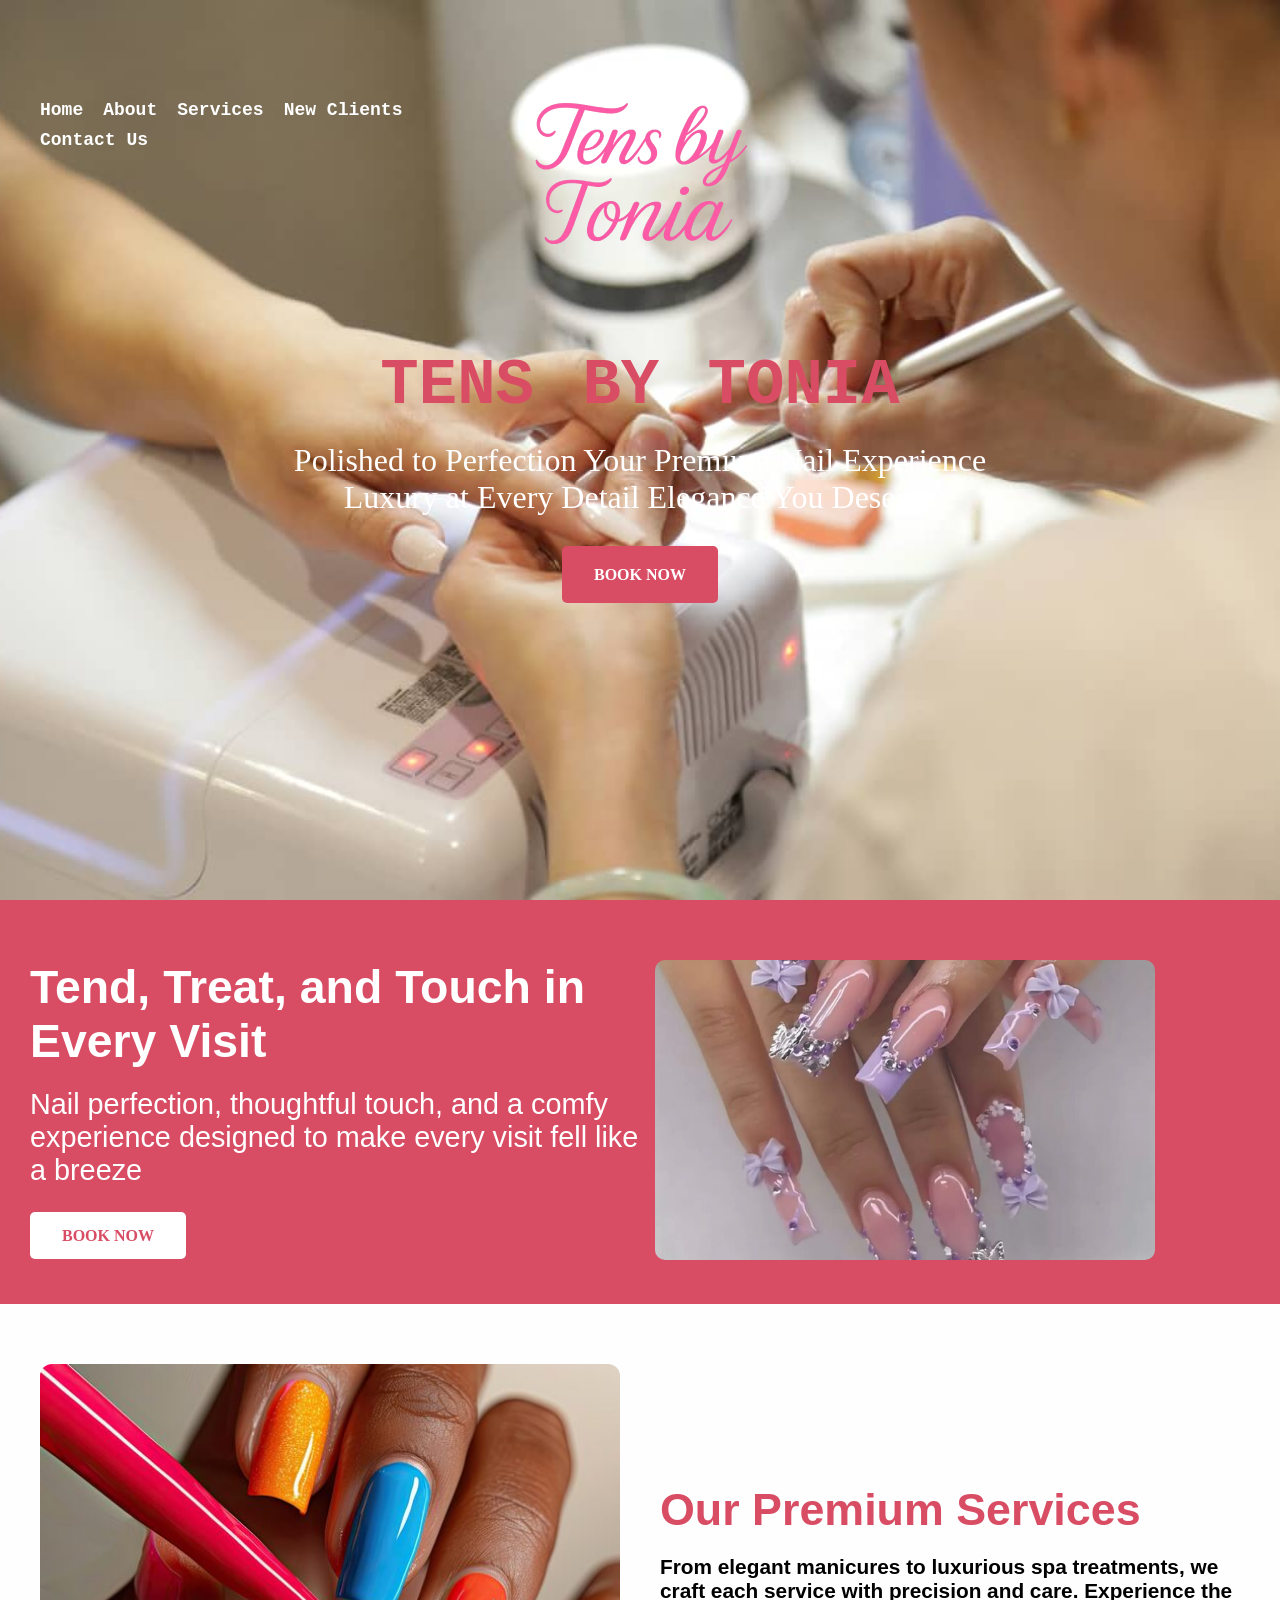
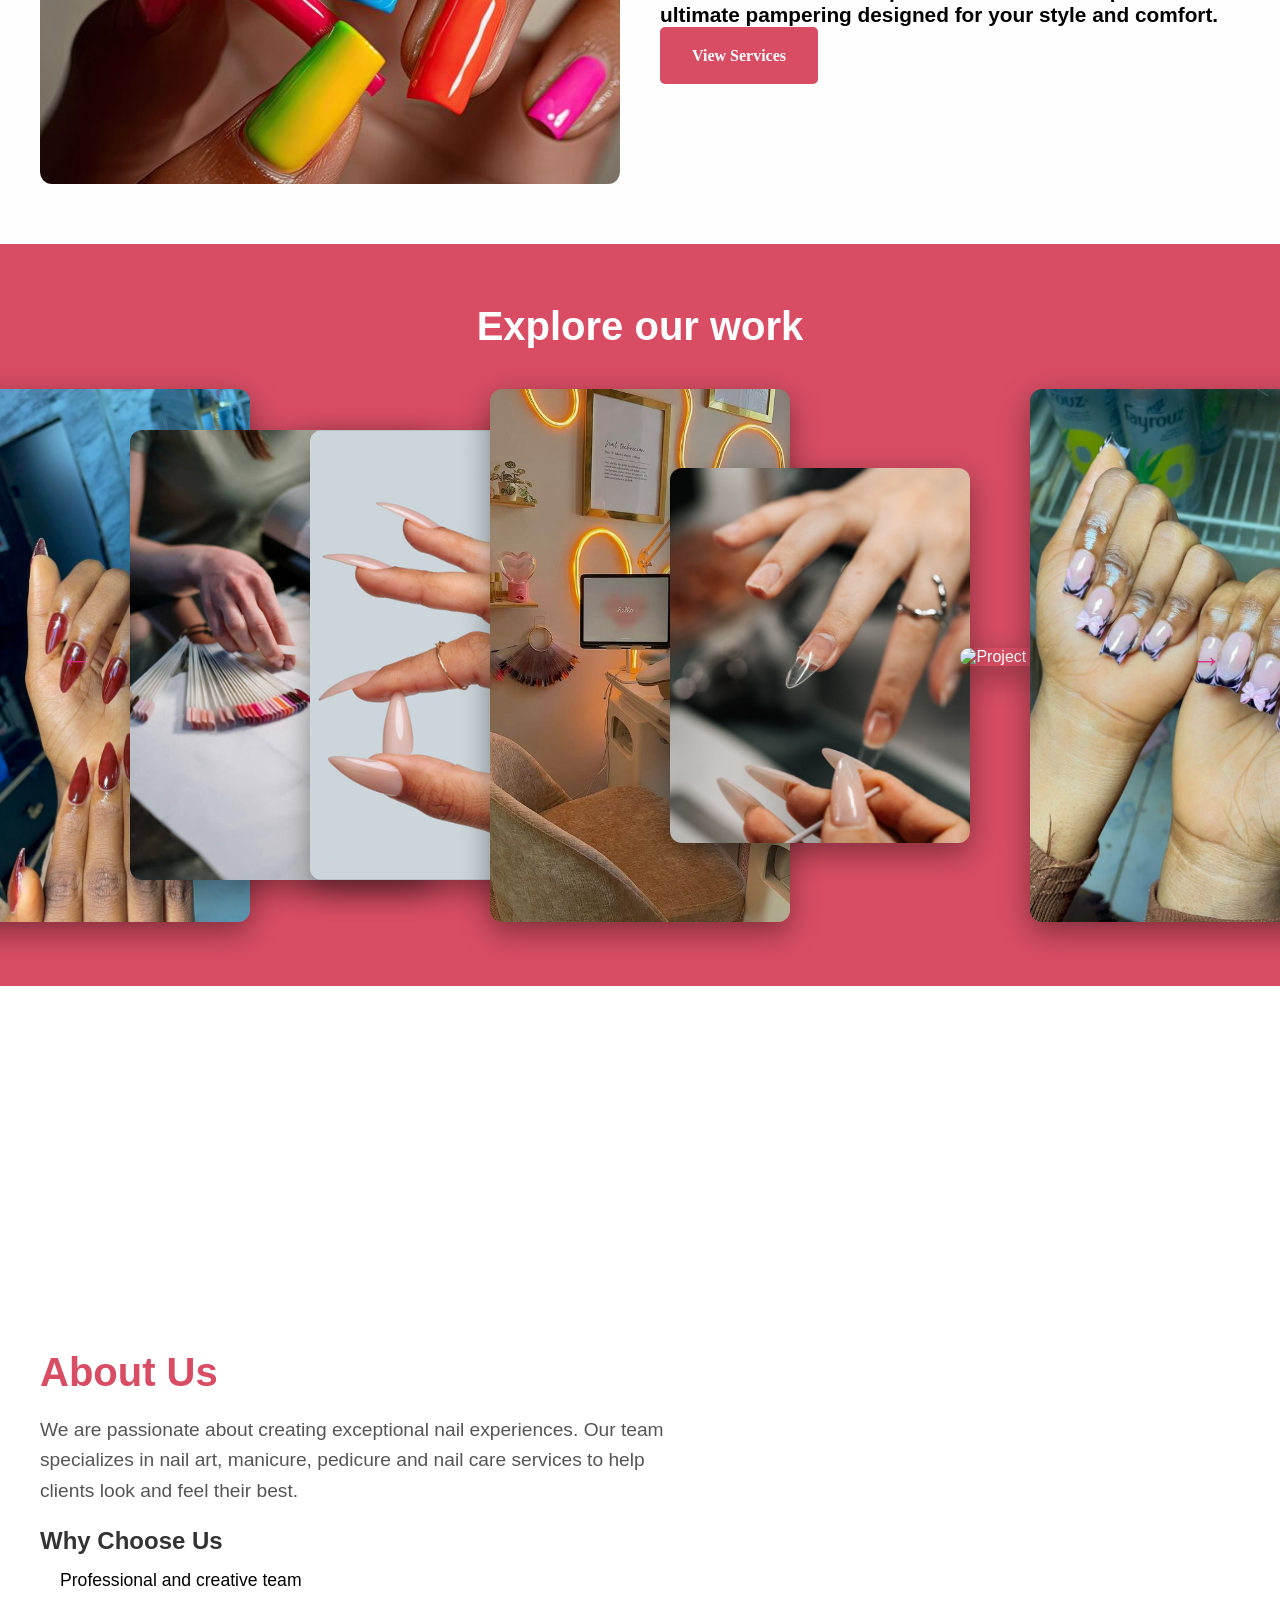
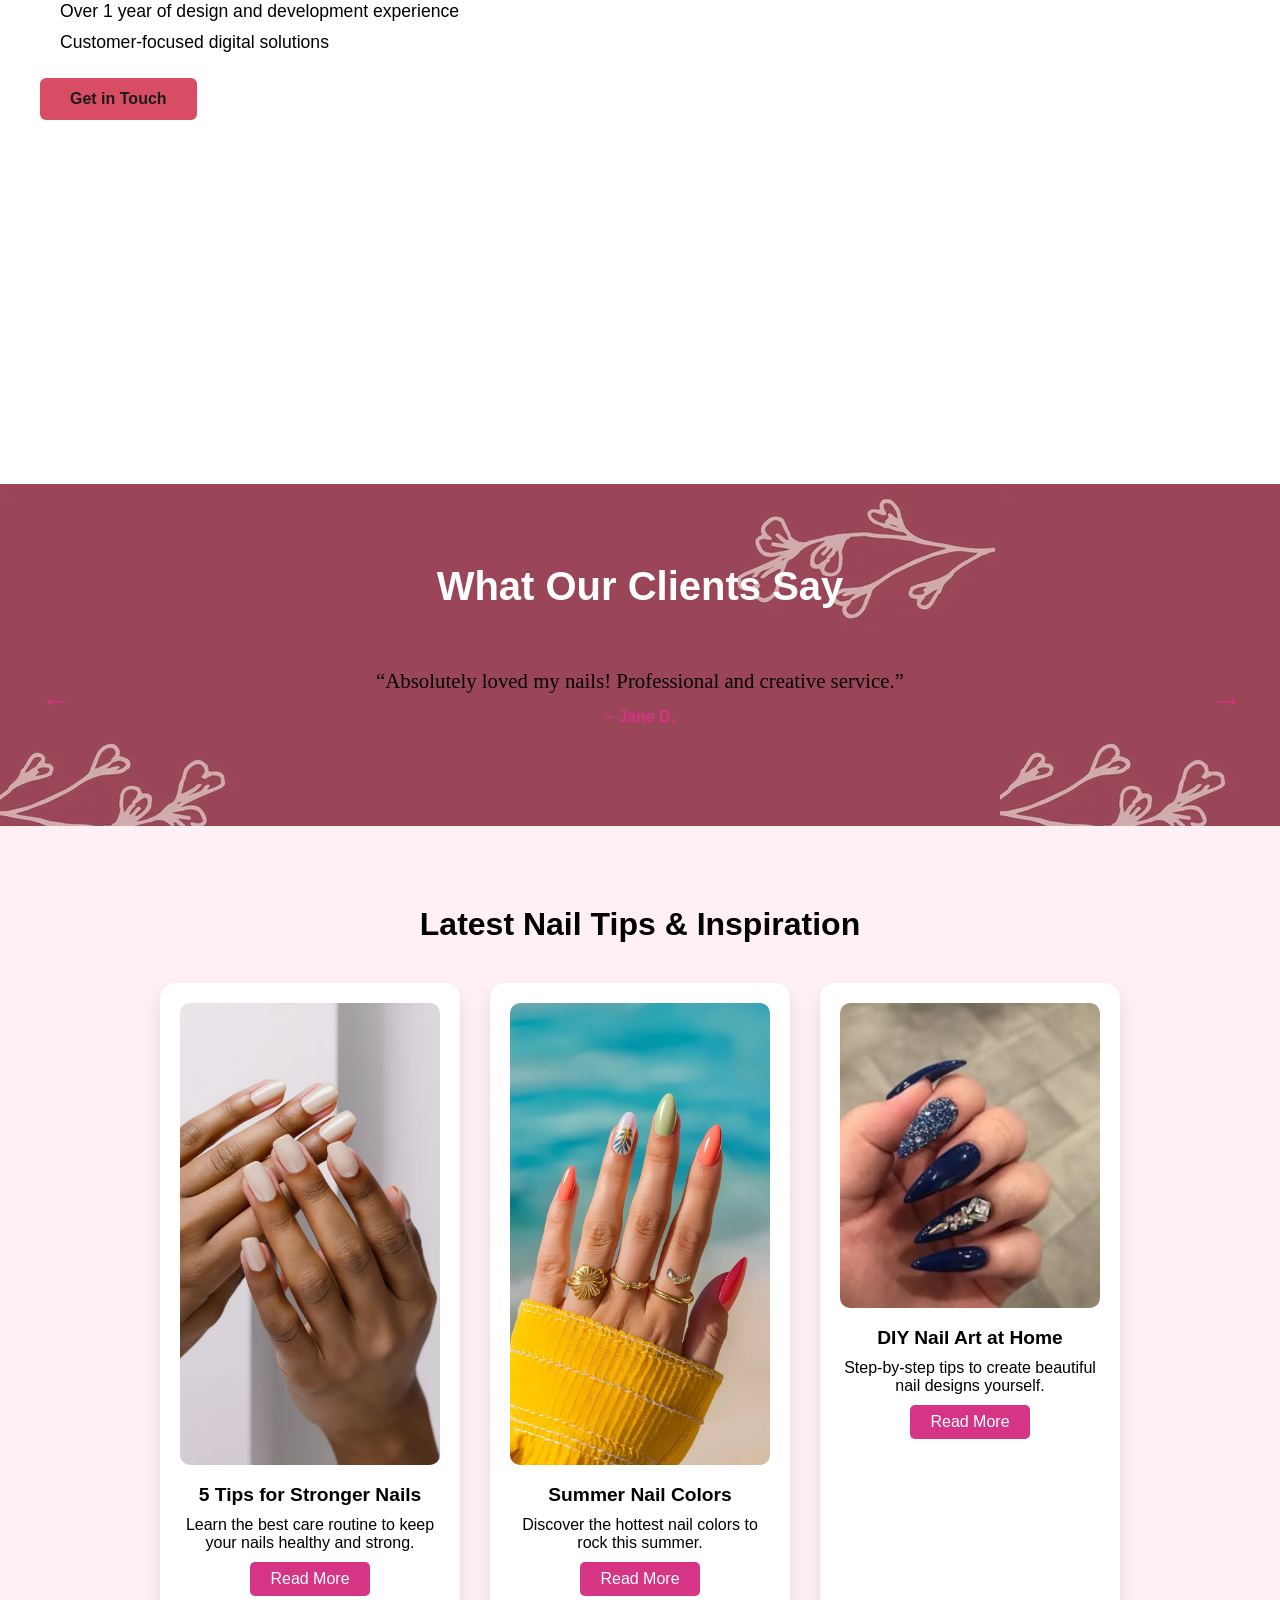
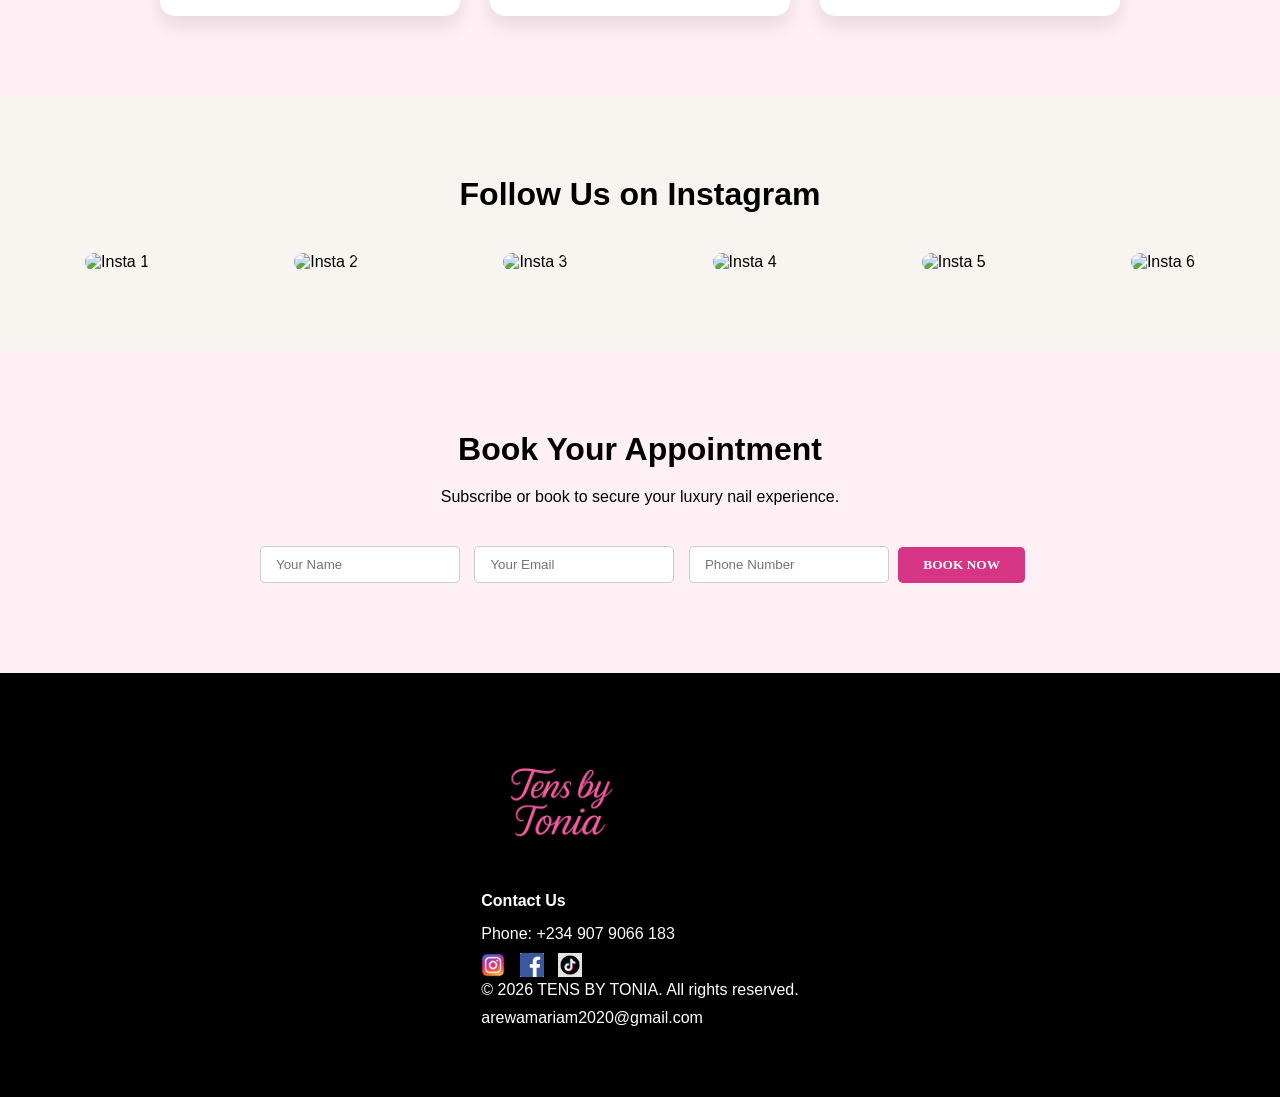
==== index.html @ ab3bf7c8 "Fix file names and links for Vercel deployment" ====
<!DOCTYPE html>
<html lang="en">
<head>
    <meta charset="UTF-8">
    <meta name="viewport" content="width=device-width, initial-scale=1.0">
    <title>Tens by Tonia</title>
    <link rel="stylesheet" href="styles.css">
        <link rel="stylesheet" href="booking.css">


    
</head>
<body>
   <header id="firstheader">

      <nav class="nav-links">
    <div class="nav-row">
        <a href="index.html">Home</a>
        <a href="about.html">About</a>
        <a href="services.html">Services</a>
        <a href="NewClients.html">New Clients</a>
    </div>
    <a href="booking.html">Contact Us</a>
</nav>

      <div class="logo-container">
        <img class="logo" src="./images/Copilot_20260121_121459-removebg-preview.png" alt="Logo">
      </div>

      <div class="hamburger" id="hamburger">
        <div></div>
        <div></div>
        <div></div>
      </div>

      <div class="hero-text-container">
        <h1 id="TENS">TENS BY TONIA</h1>
        <p class="hero-text">Polished to Perfection
        Your Premium Nail Experience<br>
        Luxury at Every Detail
        Elegance You Deserve</p>
        <a class="firstbut" href="booking.html" >BOOK NOW</a>
      </div>


  

   </header>
 <div class="menu-overlay" id="menuOverlay">

  <div class="logo-containermenu">
        <img class="logomenu" src="./images/Copilot_20260121_121459-removebg-preview.png" alt="Logo">
      </div>

      <button class="close-btn" id="closeBtn">&times;</button>
      <nav class="menu-links">
        <a href="index.html">Home</a>
        <a href="about.html">About</a>
        <a href="services.html">Services</a>
        <a href="NewClients.html">New Clients</a>
        <a href="contact.html">Contact Us</a>
        <a href="booking.html">Book Appointment</a>

        
        
      </nav>
              <a href="booking.html" class="hero-btn">BOOK NOW</a>

   </div>
   <div class="secondmainCon">
    

    <div class="second">
        <p id="ccc">
          Tend, Treat, and Touch in Every Visit
        </p>
       
          <p id="perf">
            Nail perfection, thoughtful touch, and a comfy 
            experience designed to make every visit fell 
               like  a breeze
          </p>

             <a href="booking.html" class="hero-btn2">BOOK NOW</a>
        

    </div>
    
    <div id="nails">

      <img id="firstNail" src="./images/IMG-2.jpg">
    </div>
    </div>

    


<section id="services1">
  <div class="services-wrapper">
    <div class="services-image"></div>

    <div class="services-text">
      <h2>Our Premium Services</h2>
      <p>
        From elegant manicures to luxurious spa treatments, we craft each service with precision and care. 
        Experience the ultimate pampering designed for your style and comfort.
      </p>
      <a href="services.html" class="hero-btn">View Services</a>
    </div>
  </div>
</section>

<section id="portfolio" class="portfolio-section">
  <div class="portfolio-header">
    <h2>Explore our work</h2>
  </div>

  <div class="portfolio-carousel-wrapper">
    <button class="carousel-arrow left">&larr;</button>

    <div class="portfolio-carousel">
      <div class="portfolio-item"><img src="images/port2.jpeg" alt="Project 1"></div>
      <div class="portfolio-item"><img src="images/nail-4.jpeg" alt="Project 2"></div>
      <div class="portfolio-item"><img src="images/Gel-X Nails_ The At-Home Nail Extensions Everyone Is Talking About.jpeg" alt="Project 3"></div>
      <div class="portfolio-item"><img src="images/nail-1.jpeg" alt="Project 4"></div>
      <div class="portfolio-item"><img src="images/Our Builder and Soft Gel Masterclass was a hit! 🤩….jpeg" alt="Project 5"></div>
      <div class="portfolio-item"><img src="images/close-up-nail-care-treatment.jpg" alt="Project 6"></div>
      <div class="portfolio-item"><img src="images/port1.jpeg" alt="Project 7"></div>
    </div>

    <button class="carousel-arrow right">&rarr;</button>
  </div>
</section>


<section id="about-us" class="about-section">
  <div class="about-container">
    <div class="about-text">
      <h2>About Us</h2>
      <p>We are passionate about creating exceptional 
        nail experiences. Our team specializes in nail
         art, manicure, pedicure and nail care services to help 
         clients look and feel their best.</p>
      
      <h3>Why Choose Us</h3>
      <ul>
        <li>Professional and creative team</li>
        <li>Over 1 year of design and development experience</li>
        <li>Customer-focused digital solutions</li>
      </ul>

      <a href="contact.html" class="about-btn">Get in Touch</a>
    </div>

    <div class="about-image">
      <img src="images/REAL.avif">
    </div>
  </div>
</section>


<!-- TESTIMONIALS SECTION -->
<section id="testimonials" class="testimonials-section">
  <div class="testimonials-container">
    <h2 class="testimonials-title">What Our Clients Say</h2>

    <div class="testimonials-carousel-wrapper">
      <button class="carousel-arrow left">&#8592;</button>

      <div class="testimonials-carousel">
        <div class="testimonial-item">
          <p class="testimonial-text">“Absolutely loved my nails! Professional and creative service.”</p>
          <h4 class="testimonial-author">– Jane D.</h4>
        </div>
        <div class="testimonial-item">
          <p class="testimonial-text">“Best nail experience I’ve ever had! Highly recommend.”</p>
          <h4 class="testimonial-author">– Sarah K.</h4>
        </div>
        <div class="testimonial-item">
          <p class="testimonial-text">“Creative, precise, and so friendly! My nails look amazing.”</p>
          <h4 class="testimonial-author">– Emma R.</h4>
        </div>
      </div>

      <button class="carousel-arrow right">&#8594;</button>
    </div>
  </div>
</section>

<section id="blog" class="blog-section">
  <div class="blog-container">
    <h2>Latest Nail Tips & Inspiration</h2>
    <div class="blog-cards">
      <div class="blog-card">
        <img src="./images/blog 1.avif" alt="Blog 1">
        <h3>5 Tips for Stronger Nails</h3>
        <p>Learn the best care routine to keep your nails healthy and strong.</p>
        <a href="blog.html" class="blog-btn">Read More</a>
      </div>
      <div class="blog-card">
        <img src="./images/yellow.jpg" alt="Blog 2">
        <h3>Summer Nail Colors</h3>
        <p>Discover the hottest nail colors to rock this summer.</p>
        <a href="blog.html" class="blog-btn">Read More</a>
      </div>
      <div class="blog-card">
        <img src="./images/navyblue1.jpg" alt="Blog 3">
        <h3>DIY Nail Art at Home</h3>
        <p>Step-by-step tips to create beautiful nail designs yourself.</p>
        <a href="blog.html" class="blog-btn">Read More</a>
      </div>
    </div>
  </div>
</section>

<!-- INSTAGRAM FEED SECTION -->
<section id="instagram" class="instagram-section">
  <div class="instagram-container">
    <h2>Follow Us on Instagram</h2>
    <div class="instagram-grid">
      <a href="#"><img src="./images/insta1.jpg" alt="Insta 1"></a>
      <a href="#"><img src="./images/insta2.jpg" alt="Insta 2"></a>
      <a href="#"><img src="./images/insta3.jpg" alt="Insta 3"></a>
      <a href="#"><img src="./images/insta4.jpg" alt="Insta 4"></a>
      <a href="#"><img src="./images/insta5.jpg" alt="Insta 5"></a>
      <a href="#"><img src="./images/insta6.jpg" alt="Insta 6"></a>
    </div>
  </div>
</section>

<section id="booking" class="newsletter-section">
  <div class="newsletter-container">
    <h2>Book Your Appointment</h2>
    <p>Subscribe or book to secure your luxury nail experience.</p>
    <form class="newsletter-form">
      <input type="text" placeholder="Your Name" required>
      <input type="email" placeholder="Your Email" required>
      <input type="tel" placeholder="Phone Number" required>
      <button type="submit" class="hero-btn">BOOK NOW</button>
    </form>
  </div>
</section>

<footer id="contact" class="footer-section">
  <div class="footer-container">
    <div class="footer-left">
      <img src="./images/Copilot_20260121_121459-removebg-preview.png" alt="Logo" class="footer-logo">
    </div>

    <div class="footer-right">
      <h4>Contact Us</h4>
      
      <p>Phone: +234 907 9066 183</p>
      <div class="social-icons">
        <a href="#"><img src="./images/instagramicon.png" alt="Instagram"></a>
        <a href="#"><img src="./images/facebookicon.png" alt="Facebook"></a>
        <a href="#"><img src="./images/tiktokicon.png" alt="Tiktok"></a>
      </div>
            <div class="lastdiv">
              <p>© 2026 TENS BY TONIA. All rights reserved.</p>
<a href="https://mail.google.com/mail/?view=cm&fs=1&to=arewamariam2020@gmail.com">arewamariam2020@gmail.com</a>

            </div>

    </div>
  </div>
</footer>








<script src="https://cdn.jsdelivr.net/npm/three@0.150.1/build/three.min.js"></script>
<script src="https://unpkg.com/scrollreveal"></script>
<script src="https://cdnjs.cloudflare.com/ajax/libs/gsap/3.12.2/gsap.min.js"></script>
<script src="https://cdnjs.cloudflare.com/ajax/libs/gsap/3.12.2/ScrollTrigger.min.js"></script>
<script src="script.js"></script>

</body>
</html>
---- styles.css ----
body{
    overflow-x: hidden;
}
* {
    padding: 0;
    margin: 0;
    box-sizing: border-box;
}


#firstheader {
    width: 100%;
    height: 100vh;
  background: url("images/hero.jpeg") center/cover no-repeat; 
    background-size: cover;      
    background-repeat: no-repeat;
    background-position: center;
    position: relative;
    object-fit: cover;
}


.logo-container {
    display: flex;
    margin-top: -100px;
    margin-bottom: 350px;
    justify-content: center;
    /* padding-top: 50px; */
}

.logo {
    width: 250px;
    height: auto;
    object-fit: contain;
}


.nav-links {
    display: flex;
    flex-direction: column;
   
    
    gap: 10px;
    padding-left: 40px;
    padding-top: 100px;
}

.nav-row {
    display: flex;
    gap: 20px;
}


.nav-links a {
    color: white;
    text-decoration: none;
    font-size: 18px;
     font-family: Arial, Helvetica, sans-serif;
    font-weight: bold;
    font-family: 'Courier New', Courier, monospace;
    transition: color 0.3s ease;
}

.nav-links a:hover {
    color: #f32e2e;
}


.hamburger {
    display: none;
}


.menu-overlay {
    display: none;
    position: fixed;
    top: 0;
    left: 0;
    width: 100%;
    height: 100%;
    background-color: rgba(0,0,0,0.95);
    flex-direction: column;
    justify-content: center;
    align-items: center;
    z-index: 1000;
}

.menu-overlay .menu-links {
    display: flex;
    flex-direction: column;
    gap: 30px;
    text-align: center;
    margin-top: 30px;
    margin-bottom: 40px;
}

.menu-overlay .menu-links a {
    color: white;
    font-size: 2rem;
    font-weight: bold;
    font-family: arial;
    text-decoration: none;
}

.menu-overlay .menu-links a:hover {
    color: #f32e2e;
}

.menu-overlay .close-btn {
    position: absolute;
    top: 20px;
    right: 30px;
    font-size: 3rem;
    color: white;
    background: none;
    border: none;
    cursor: pointer;
}
.logo-containermenu {
  z-index: 9999;
  display: flex;
   margin-top: -160px;
    justify-content: center;
}
.logomenu {
    width: 120px;
    height: auto;
    object-fit: contain;
}


@media (max-width: 768px) {
    
    .nav-links {
        display: none;
    }

    
    .hamburger {
        display: flex;
        flex-direction: column;
        justify-content: space-between;
        width: 30px;
        height: 25px;
        cursor: pointer;
        position: absolute;
        top: 20px;
        right: 20px;
        z-index: 1100;
    }

    .hamburger div {
        height: 3px;
        background-color: white;
        border-radius: 2px;
    }

    
    .logo {
        width: 30%;
    }
    .logo-containermenu{
        width: 150px; 
        padding-top: 50px;
    }
    #firstheader {
    height: 83vh;
    margin-top: 100px;
  background: url("images/Nail\ photo\ aesthetic.jpeg") center/cover no-repeat; /* Mobile */

   }
}
   

@media (max-width: 480px) {
    .logo {
        width: 90%;
    }
}
.hero-text-container {
    margin-top: -300px;
    text-align: center;
}

.hero-text-section {
    display: flex;
    flex-direction: column;
    align-items: center;
    text-align: center;

    padding-bottom: 50%;
    padding: 50px 20px; 

}

#TENS {
    font-size: 4rem;
    margin-bottom: 100px;
    font-family: Monospace;
    word-spacing: 10px;
    color: #d84d64;
    margin-bottom: 20px;
}

.hero-text {
    font-size: 2rem;
    color: #ffff;
    margin-bottom: 50px;
    font-family: tahoma;
    

}

.hero-btn {
    padding: 20px 32px;
    background-color: #d84d64;
    color: white;
    text-decoration: none;
    font-weight: bold;
    border-radius: 5px;
    font-family: tahoma;
}

.hero-btn:hover {
    background-color: #a22538;
}
@media (max-width: 480px) {
    #TENS {
        font-size: 2.3rem;
        margin-bottom: 60px;
    }

    .hero-text {
        font-size: 1.5rem;
        margin-bottom: 40px;
        margin-left: 12%;
        margin-right: 12%;
    }

    .logo-container .logo {
        width: 120px;
    }

    .nav-links {
        flex-direction: column;
        gap: 10px;
    }
}
.secondmainCon {
        background-color: #d84d64;
        color: white;
        display: flex;
        padding-left: 30px;
        padding-top: 60px;
        padding-bottom: 40px;

}
.second {
    width: 50%;

}
#ccc {
    font-family: Arial, Helvetica, sans-serif;
    font-size: 2.9rem;
    font-weight: bold;
    padding-bottom: 20px;
    
}


#perf {
    font-size: 1.8rem;
    font-family: arial;
    padding-bottom: 40px;
}

@media (max-width: 768px) {
    #ccc {
        font-size: 2.2rem;
        width: auto;
    }
    #perf {
        font-size: 1.3rem;

    }
   .secondmainCon {
     flex-direction: column;
      align-items: center; 
      padding-left: 15px; 
      padding-right: 15px; 
      overflow-x: hidden; }
   .second { 
    width: 100%; 
    text-align: center; }
}
#firstNail{
    width: 500px;
    height: 300px;
    object-fit: cover;
    border-radius: 10px;
    

}
@media (max-width: 768px) {
     #firstNail { 
        width: 100%; 
        max-width: 320px; 
        height: auto; 
        margin: 20px auto; 
        display: block; 
        margin-top: 60px;
    }
}
.hero-btn2 {
     padding: 15px 32px;
    background-color: white;
    color: #d84d64;
    text-decoration: none;
    font-weight: bold;
    border-radius: 5px;
    font-family: tahoma;
    
}
@media (max-width: 768px) {
    .hero-btn2 {
        margin-top: 50px;
    }
}

#services1 {
  width: 100%;
  padding: 60px 20px;
  background-color: #fefefe;
  background-repeat: no-repeat;
}

.services-wrapper {
  display: flex;
  align-items: center;
  gap: 40px;
  max-width: 1200px;
  margin: auto;
}

.services-image {
  flex: 1;
  height: 420px;
  min-height: 320px;
  border-radius: 12px;
  background-size: cover;
  background-position: center;
  background-repeat: no-repeat;
}

.services-text {
  flex: 1;
}

.services-text h2 {
  font-size: 2.8rem;
  color: #d84d64;
  font-weight: bold;
  font-family: arial;
}

.services-text p {
  font-size: 1.3rem;
  margin: 20px 0;
  font-weight: bold;
  font-family: arial;
}


@media (max-width: 768px) {

  /* Hide desktop image */
  .services-image {
    display: none;
  }

  #services1 {
    background-size: cover;
    margin-top: 40px;
    background-position: center;
    position: relative;
    height: 80vh;
  }

  /* Dark overlay */
  #services1::before {
    content: "";
    position: absolute;
    inset: 0;
    background: rgba(0, 0, 0, 0.55);
    z-index: 0;
  }

  /* Stack content */
  .services-wrapper {
    flex-direction: column;
    position: relative;
    z-index: 1;
  }

  /* Mobile text */
  .services-text {
    text-align: center;
    color: white;
    padding-top: 70px;
  }

  .services-text h2 {
    color: white;
    font-size: 2.2rem;
  }

  .services-text p {
    color: #eee;
    font-size: 1.1rem;
    margin-bottom: 50px;
  }
}
#portfolio {
  padding: 60px 20px;
  background: #fff;
    background-color: #d84d64;

}

.portfolio-header {
  text-align: center;
  margin-bottom: 40px;
  
}

.portfolio-header h2 {
  font-size: 2.5rem;
  color: #fff;
}

.portfolio-header p {
  font-size: 1.2rem;
  color: #555;
}

.gallery {
  display: grid;
  grid-template-columns: repeat(auto-fit, minmax(250px, 1fr));
  gap: 25px;
}

.gallery-item {
  position: relative;
  overflow: hidden;
  border-radius: 12px;
  cursor: pointer;
}

.gallery-item img,
.gallery-item video {
  width: 100%;
  height: auto;
  display: block;
  transition: transform 0.5s ease;
}

.gallery-item:hover img,
.gallery-item:hover video {
  transform: scale(1.1);
}

.overlay {
  position: absolute;
  inset: 0;
  background: rgba(0,0,0,0.5);
  color: #fff;
  display: flex;
  justify-content: center;
  align-items: center;
  opacity: 0;
  transition: opacity 0.4s ease;
  font-size: 1.2rem;
  font-weight: bold;
}

.gallery-item:hover .overlay {
  opacity: 1;
}
.portfolio-section {
  background: #111;
  color: #fff;
  text-align: center;
  padding: 100px 20px;
  overflow: hidden;
}

.portfolio-section h2 {
  font-size: 2.5rem;
  margin-bottom: 15px;
}

.portfolio-subtitle {
  font-size: 1.2rem;
  margin-bottom: 50px;
  color: #ccc;
}

.portfolio-carousel-wrapper {
  position: relative;
  width: 100%;
  max-width: 1200px;
  margin: auto;
  perspective: 1500px; /* 3D perspective for desktop */
}

.portfolio-carousel {
  display: flex;
  justify-content: center;
  align-items: center;
  position: relative;
  transform-style: preserve-3d;
  transition: transform 0.5s ease;
}

.portfolio-item {
  flex: 0 0 300px;
  opacity: 1;
  margin: 0 -60px; /* overlap for coverflow */
  transition: transform 0.5s ease, z-index 0.5s ease, opacity 0.5s ease;
  cursor: pointer;
}

.portfolio-item img {
  width: 100%;
  border-radius: 12px;
  box-shadow: 0 10px 30px rgba(0,0,0,0.4);
}

/* Arrows */
.carousel-arrow {
  position: absolute;
  top: 50%;
  transform: translateY(-50%);
  font-size: 2rem;
  background: none;
  border: 2px solid #ff9800;
  color: #ff9800;
  width: 50px;
  height: 50px;
  border-radius: 50%;
  cursor: pointer;
  z-index: 10;
  transition: all 0.3s ease;
}

.carousel-arrow:hover {
  background: #ff9800;
  color: #111;
}

.carousel-arrow.left { left: 10px; }
.carousel-arrow.right { right: 10px; }

/* Responsive Mobile */
@media (max-width: 768px) {
  .portfolio-carousel-wrapper {
    perspective: none;
    overflow-x: auto;
  }

  .portfolio-carousel {
    justify-content: flex-start;
    transform: none !important;
  }

  .portfolio-item {
    flex: 0 0 180px;
    margin: 0 10px;
    transform: none !important;
    z-index: auto !important;
    opacity: 1 !important;
  }

  .carousel-arrow {
    display: none;
  }





}
.about-section {
  background: #fff;
  padding: 80px 20px;
  overflow: hidden;
}

.about-container {
  max-width: 1200px;
  margin: auto;
  display: flex;
  flex-wrap: wrap;
  gap: 50px;
  align-items: center;
}

.about-text {
  flex: 1 1 500px;
}

.about-text h2 {
  font-size: 2.5rem;
  color: #d84d64;
  margin-bottom: 20px;
  font-family: Verdana, Geneva, Tahoma, sans-serif;
}

.about-text h3 {
  font-size: 1.5rem;
  color: #333;
  margin-top: 20px;
  font-family: 'Franklin Gothic Medium', 'Arial Narrow', Arial, sans-serif;
  margin-bottom: 15px;
}

.about-text p {
  font-size: 1.2rem;
  color: #555;
  line-height: 1.6;
  font-family: arial;
  margin-bottom: 20px;
}

.about-text ul {
  padding-left: 20px;
  margin-bottom: 25px;
}

.about-text li {
  font-size: 1.1rem;
  margin-bottom: 10px;
}

.about-btn {
  display: inline-block;
  padding: 12px 30px;
  background: #d84d64;
  color: #1b1b1b;
  font-weight: bold;
  border-radius: 6px;
  text-decoration: none;
  transition: background 0.3s ease;
}

.about-btn:hover {
  background: #a22538;
}

.about-image {
  flex: 1 1 400px;
}

.about-image img {
  width: 100%;
  border-radius: 14px;
  box-shadow: 0 6px 20px rgba(0,0,0,0.15);
  opacity: 0; /* initial for animation */
  transform: translateX(50px);
}

/* Responsive */
@media (max-width: 768px) {
  .about-container {
    flex-direction: column;
    gap: 30px;
  }

  .about-image img {
    transform: translateY(20px);
  }
}








.testimonials-section {
  background: #f8f4f0;
  background-image: url('./images/TBT2.webp');
  padding: 80px 20px;
  text-align: center;
}
.testimonials-title {
  font-size: 2.5rem;
  margin-bottom: 40px;
  color: #fff;
  font-family: arial;
  
}
.testimonials-carousel-wrapper {
  display: flex;
  align-items: center;
  justify-content: center;
  overflow: hidden;
  position: relative;
}
.testimonials-carousel {
  display: flex;
  transition: transform 0.5s ease;
}
.testimonial-item {
  min-width: 100%;
  padding: 20px;
}
.testimonial-text {
  font-size: 1.3rem;
  font-family: tahoma;
  margin-bottom: 15px;
}
.testimonial-author {
  font-weight: bold;
  color: #d63484;
}

/* Carousel arrows */
.carousel-arrow {
  background: transparent;
  border: none;
  font-size: 2rem;
  cursor: pointer;
  padding: 10px;
  color: #d63484;
}

/* ===================== BLOG / NAIL TIPS ===================== */
.blog-section {
  background: #fff0f5;
  padding: 80px 20px;
  text-align: center;
}
.blog-section h2 {
  font-size: 2rem;
  margin-bottom: 40px;
}
.blog-cards {
  display: flex;
  justify-content: center;
  gap: 30px;
  flex-wrap: wrap;
}
.blog-card {
  background: #fff;
  padding: 20px;
  width: 300px;
  border-radius: 15px;
  box-shadow: 0 10px 20px rgba(0,0,0,0.1);
  transition: transform 0.3s ease;
}
.blog-card:hover {
  transform: translateY(-10px);
}
.blog-card img {
  width: 100%;
  border-radius: 10px;
  margin-bottom: 15px;
}
.blog-card h3 {
  font-size: 1.2rem;
  margin-bottom: 10px;
}
.blog-btn {
  display: inline-block;
  margin-top: 10px;
  padding: 8px 20px;
  background: #d63484;
  color: #fff;
  border-radius: 5px;
  text-decoration: none;
}

/* ===================== INSTAGRAM FEED ===================== */
.instagram-section {
  background: #f8f4f0;
  padding: 80px 20px;
  text-align: center;
}
.instagram-section h2 {
  font-size: 2rem;
  margin-bottom: 40px;
}
.instagram-grid {
  display: grid;
  grid-template-columns: repeat(auto-fit, minmax(150px, 1fr));
  gap: 15px;
  margin-top: 40px;
}
.instagram-grid img {
  width: 100%;
  border-radius: 10px;
  transition: transform 0.3s ease;
}
.instagram-grid img:hover {
  transform: scale(1.05);
}

/* ===================== BOOKING / NEWSLETTER ===================== */
.newsletter-section {
  background: #fff0f5;
  padding: 80px 20px;
  text-align: center;
}
.newsletter-section h2 {
  font-size: 2rem;
  margin-bottom: 20px;
}
.newsletter-section p {
  font-size: 1rem;
  margin-bottom: 30px;
}
.newsletter-form input {
  padding: 10px 15px;
  margin: 10px 5px;
  border-radius: 5px;
  border: 1px solid #ccc;
  width: 200px;
  max-width: 90%;
}
.newsletter-form .hero-btn {
  padding: 10px 25px;
  margin-top: 10px;
  background: #d63484;
  color: #fff;
  border: none;
  border-radius: 5px;
  cursor: pointer;
}

/* ===================== FOOTER ===================== */
.footer-section {
  background: #000000;
  color: #fff;
  padding: 60px 20px;
  justify-content: center;
  display: flex;
 
}


.footer-left, .footer-right {
  margin: 10px 0;
  flex: 1 1 300px;
}
.footer-logo {
  width: 120px;
  margin-left: 20px;
  margin-bottom: 15px;
 
}
.footer-right h4 {
  margin-bottom: 15px;
}
.footer-right p {
  margin-bottom: 10px;
}
.footer-right .social-icons img {
  width: 24px;
  margin-right: 10px;
  transition: transform 0.3s ease;
}
.footer-right .social-icons img:hover {
  transform: scale(1.2);
}

/* ===================== RESPONSIVE ===================== */
@media screen and (max-width: 768px) {
  .testimonials-carousel-wrapper,
  .blog-cards,
  .instagram-grid {
    flex-direction: column;
    align-items: center;
  }
  .blog-card, .testimonial-item {
    width: 90%;
  }
  .newsletter-form input {
    width: 90%;
  }
}

@media screen and (max-width: 480px) {
  .carousel-arrow {
    font-size: 1.5rem;
    padding: 5px;
  }
  .blog-card {
    padding: 15px;
  }
  .newsletter-section h2,
  .blog-section h2,
  .instagram-section h2 {
    font-size: 1.5rem;
  }
}
.firstbut{
   padding: 20px 32px;
    background-color: #d84d64;
    color: white;
    text-decoration: none;
    font-weight: bold;
    border-radius: 5px;
    font-family: tahoma;
}
---- booking.css ----
/* =================== GLOBAL STYLES =================== */
* {
    margin: 0;
    padding: 0;
    box-sizing: border-box;
}

body {
    font-family: Arial, Helvetica, sans-serif;
    overflow-x: hidden;
    background-color: #fff;
}

a {
    text-decoration: none;
    color: inherit;
}

ul {
    list-style: none;
}

.booking-header {
    width: 100%;
    height: 90vh;
    background: url("./images/ArtivaBrandPhotos-312.webp") center/cover no-repeat;
    display: flex;
    flex-direction: column;
    justify-content: space-between;
    position: relative;
}

.booking-nav {
    width: 100%;
    display: flex;
    justify-content: space-between;
    align-items: center;
    padding: 20px 50px;
    position: absolute;
    top: 0;
    z-index: 1000;
}

.booking-nav-row {
    display: flex;
    gap: 30px;
}

.booking-nav a {
    color: #fff;
    font-size: 18px;
    font-weight: bold;
    font-family: 'Courier New', Courier, monospace;
    transition: color 0.3s ease;
}

.booking-nav a:hover {
    color: #d84d64;
}

/* --- LOGO --- */
.booking-logo img {
    width: 180px;
    height: auto;
}

.booking-hamburger {
    display: none;
    flex-direction: column;
    justify-content: space-between;
    width: 30px;
    height: 25px;
    cursor: pointer;
    z-index: 1500;
    position: absolute;
    top: 25px;
    right: 30px;
}

.booking-hamburger div {
    height: 3px;
    background-color: white;
    border-radius: 2px;
}

/* =================== MENU OVERLAY =================== */
.booking-menu-overlay {
    display: none;
    position: fixed;
    inset: 0;
    background: rgba(0,0,0,0.95);
    flex-direction: column;
    justify-content: center;
    align-items: center;
    z-index: 2000;
}

.booking-menu-close-btn {
    position: absolute;
    top: 20px;
    right: 30px;
    font-size: 3rem;
    color: #fff;
    background: none;
    border: none;
    cursor: pointer;
}

.booking-logo-menu img {
    width: 120px;
    margin-bottom: 40px;
}

.booking-menu-links {
    display: flex;
    flex-direction: column;
    gap: 25px;
    text-align: center;
}

.booking-menu-links a {
    color: #fff;
    font-size: 2rem;
    font-weight: bold;
    transition: color 0.3s ease;
}

.booking-menu-links a:hover {
    color: #d84d64;
}

/* =================== BOOKING FORM =================== */
.booking-section {
    background-color: #fff0f5;
    padding: 80px 20px;
}

.booking-container {
    max-width: 800px;
    margin: auto;
}

.booking-section h2 {
    text-align: center;
    font-size: 2.5rem;
    color: #d84d64;
    margin-bottom: 40px;
}

.booking-form {
    display: flex;
    flex-direction: column;
    gap: 25px;
}

.booking-form-group {
    position: relative;
}

.booking-form-group input,
.booking-form-group select,
.booking-form-group textarea {
    width: 100%;
    padding: 15px;
    border: 1px solid #ccc;
    border-radius: 5px;
    font-size: 1rem;
    outline: none;
    background-color: #fff;
}

.booking-form-group label {
    position: absolute;
    top: 15px;
    left: 15px;
    color: #888;
    pointer-events: none;
    transition: 0.3s ease all;
}

.booking-form-group input:focus + label,
.booking-form-group input:not(:placeholder-shown) + label,
.booking-form-group select:focus + label,
.booking-form-group select:not([value=""]) + label,
.booking-form-group textarea:focus + label,
.booking-form-group textarea:not(:placeholder-shown) + label {
    top: -10px;
    left: 10px;
    font-size: 0.8rem;
    color: #d84d64;
    background: #fff;
    padding: 0 5px;
}

.booking-form textarea {
    min-height: 100px;
    resize: vertical;
}

.booking-btn {
    background-color: #d84d64;
    color: #fff;
    padding: 15px;
    border: none;
    border-radius: 5px;
    font-weight: bold;
    cursor: pointer;
    font-size: 1.1rem;
    transition: 0.3s ease;
}

.booking-btn:hover {
    background-color: #a22538;
}

/* =================== BOOKING POLICIES =================== */
.booking-policies-section {
    background-color: #fff;
    padding: 60px 20px;
}

.booking-policies-container {
    max-width: 800px;
    margin: auto;
}

.booking-policies-section h2 {
    font-size: 2rem;
    color: #d84d64;
    margin-bottom: 20px;
}

.booking-policies-section ul li {
    margin-bottom: 10px;
    color: #555;
    font-size: 1rem;
}

/* =================== PAYMENT FORM =================== */
.booking-payment-section {
    background-color: #f8f4f0;
    padding: 80px 20px;
}

.booking-payment-container {
    max-width: 800px;
    margin: auto;
}

.booking-payment-section h2 {
    text-align: center;
    font-size: 2.2rem;
    color: #d84d64;
    margin-bottom: 40px;
}

.booking-payment-methods {
    display: flex;
    justify-content: center;
    gap: 20px;
    margin-bottom: 30px;
}

.booking-payment-methods img {
    width: 60px;
    height: auto;
}

.booking-form-group.two-col {
    display: flex;
    gap: 15px;
}

.booking-form-group.two-col div {
    flex: 1;
}

.booking-payment-modal {
    display: none;
    position: fixed;
    inset: 0;
    background: rgba(0,0,0,0.85);
    justify-content: center;
    align-items: center;
    z-index: 3000;
}

.booking-payment-modal-content {
    background: #fff;
    padding: 40px;
    border-radius: 10px;
    text-align: center;
}

.booking-close-modal {
    position: absolute;
    top: 10px;
    right: 20px;
    font-size: 2rem;
    cursor: pointer;
}

/* =================== MAP =================== */
.booking-map-section {
    background-color: #fff;
    padding: 80px 20px;
    text-align: center;
}

.booking-map-section h2 {
    font-size: 2rem;
    color: #d84d64;
    margin-bottom: 40px;
}

.booking-map-container iframe {
    width: 100%;
    height: 400px;
    border-radius: 10px;
    border: none;
}

/* =================== FOOTER =================== */
.booking-footer {
    background-color: #222;
    color: #fff;
    padding: 60px 20px;
}

.booking-footer-container {
    display: flex;
    flex-wrap: wrap;
    justify-content: space-between;
    max-width: 1200px;
    margin: auto;
}

.booking-footer-left, .booking-footer-right {
    flex: 1 1 300px;
    margin-bottom: 20px;
}

.booking-footer-logo {
    width: 120px;
    margin-bottom: 15px;
}

.booking-footer-right h4 {
    margin-bottom: 15px;
}

.booking-social-icons img {
    width: 24px;
    margin-right: 10px;
    transition: transform 0.3s ease;
}

.booking-social-icons img:hover {
    transform: scale(1.2);
}

/* =================== MEDIA QUERIES =================== */
@media (max-width: 768px) {
    .booking-nav-row {
        display: none;
    }

    .booking-hamburger {
        display: flex;
    }

    .booking-logo img {
        width: 120px;
        margin-left: 150px;
    }

    .booking-form-group.two-col {
        flex-direction: column;
    }

    .booking-payment-methods {
        flex-direction: column;
        gap: 15px;
    }

    .booking-map-container iframe {
        height: 300px;
    }
}

@media (max-width: 480px) {
    .booking-header {
        height: 80vh;
    }

    .booking-section h2,
    .booking-payment-section h2,
    .booking-map-section h2 {
        font-size: 1.8rem;
    }

    .booking-btn {
        font-size: 1rem;
    }
}
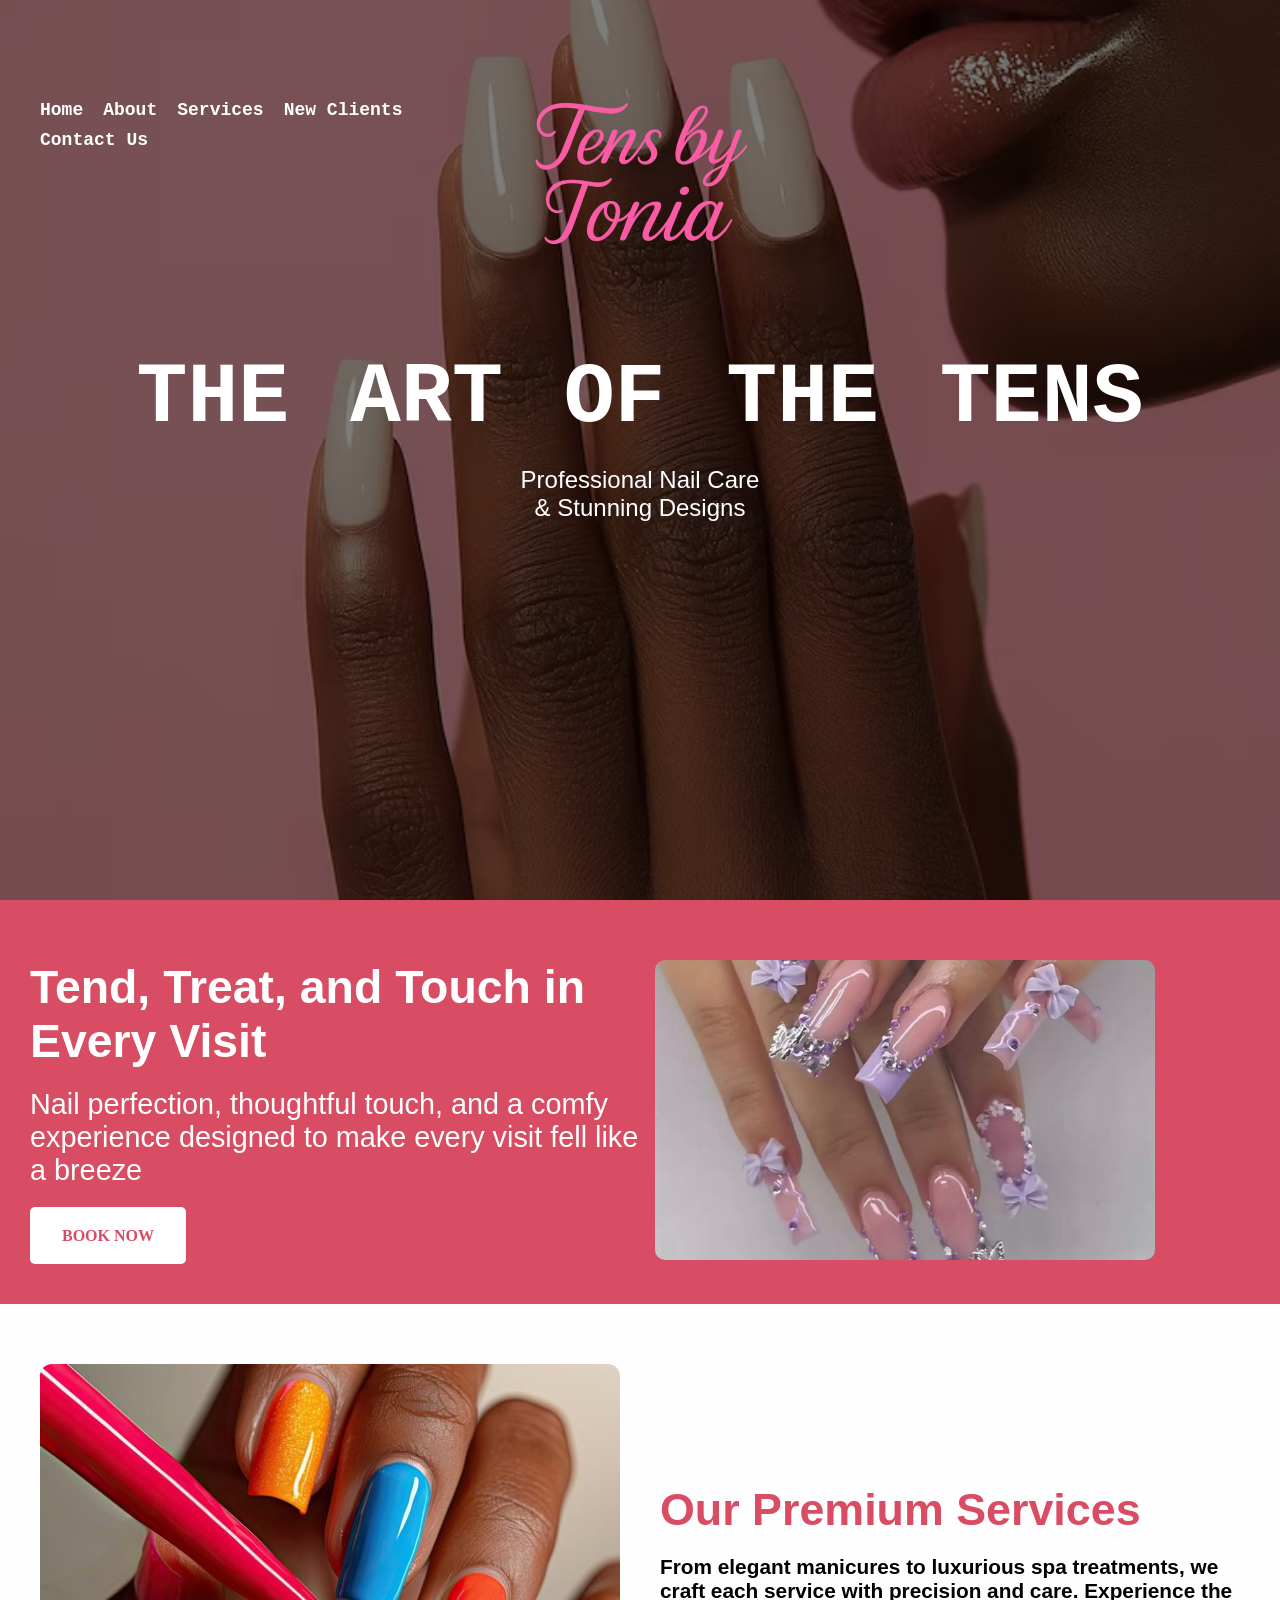
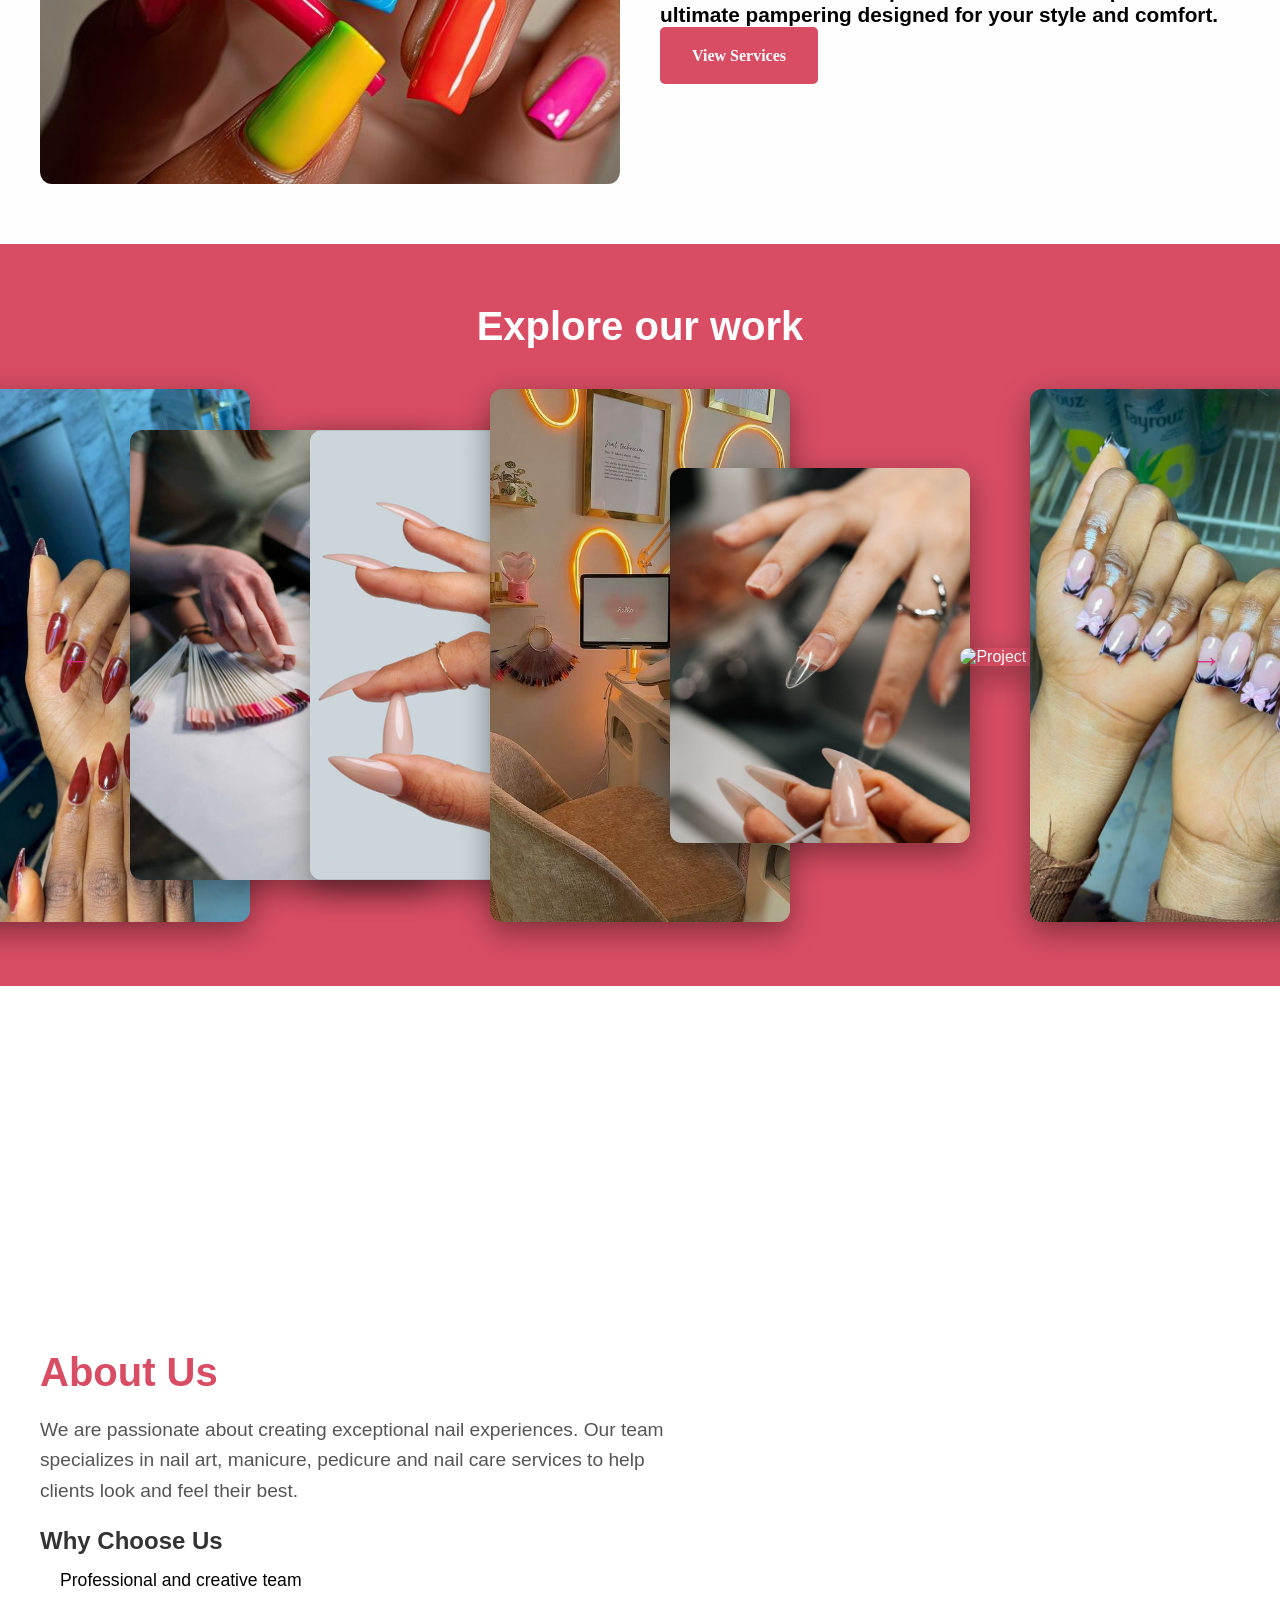
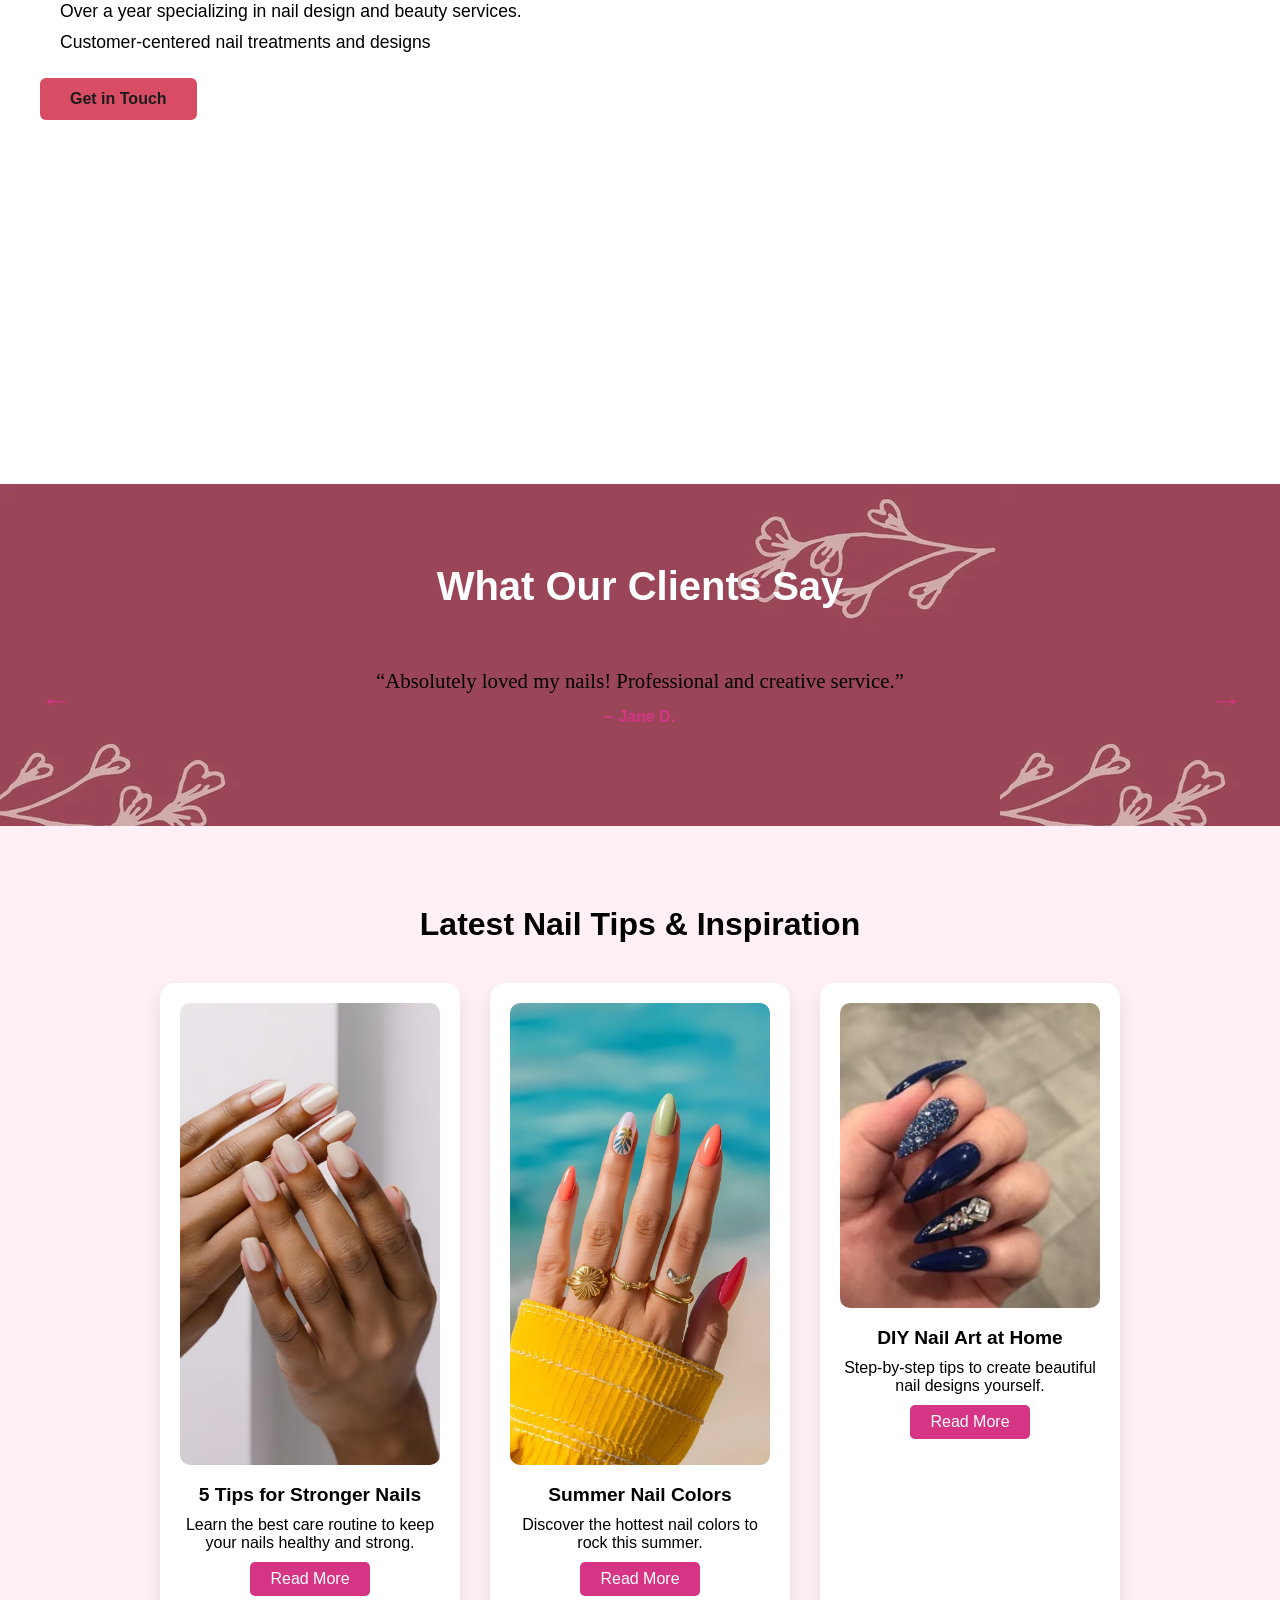
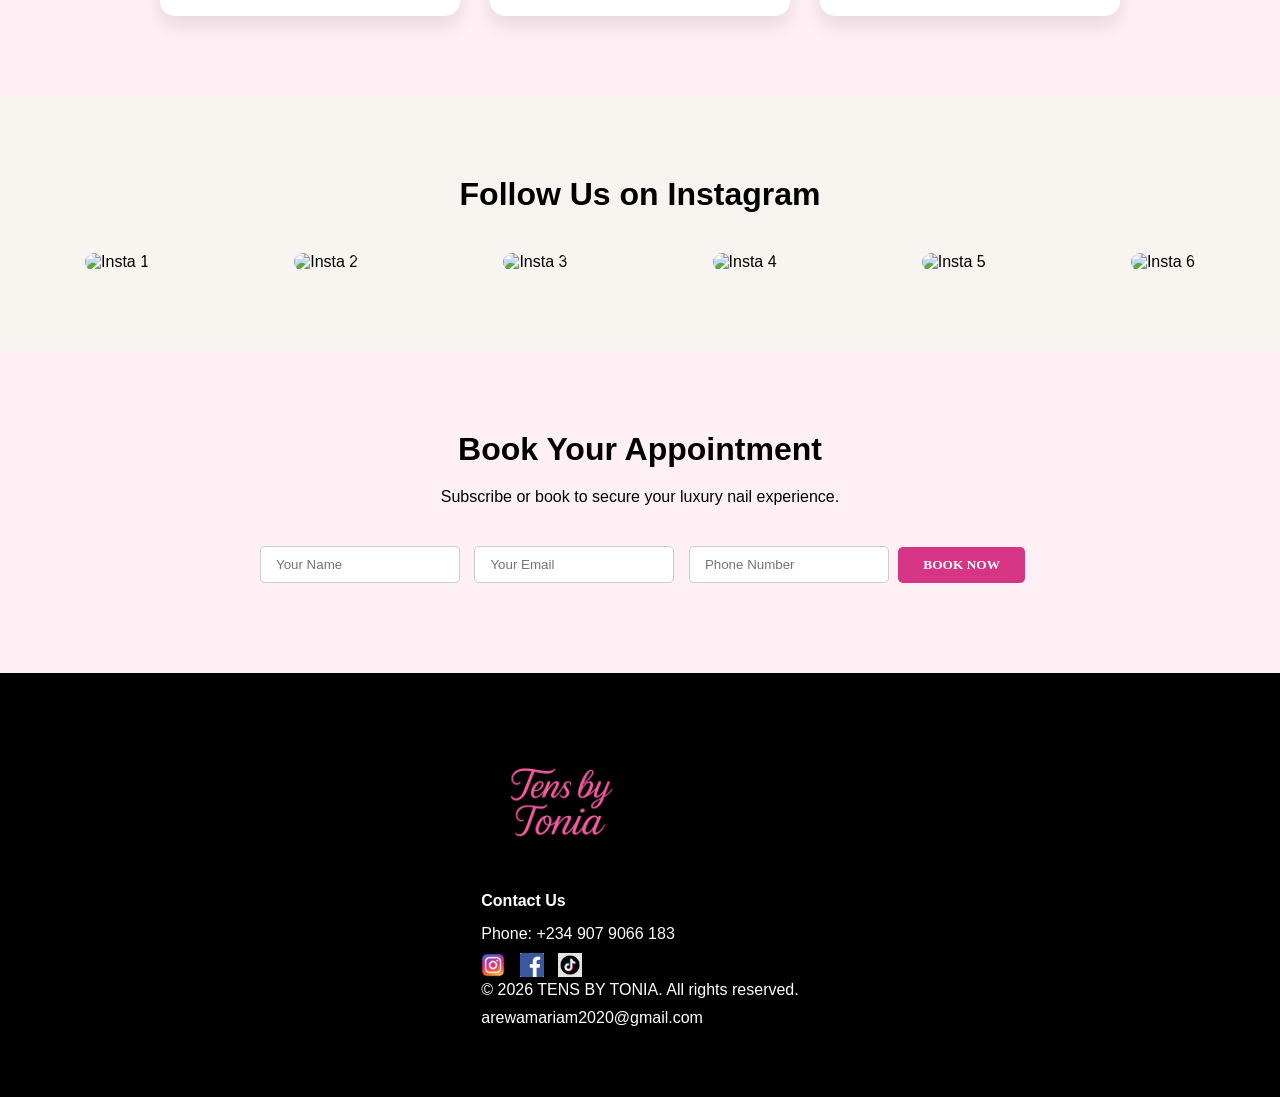
==== commit e0e6bc54: "Safari cache busting and hero updates" ====
--- a/index.html
+++ b/index.html
@@ -2,9 +2,12 @@
 <html lang="en">
 <head>
     <meta charset="UTF-8">
-    <meta name="viewport" content="width=device-width, initial-scale=1.0">
+<meta name="viewport" content="width=device-width, initial-scale=1.0">
+<meta http-equiv="Cache-Control" content="no-cache, no-store, must-revalidate">
+<meta http-equiv="Pragma" content="no-cache">
+<meta http-equiv="Expires" content="0">
     <title>Tens by Tonia</title>
-    <link rel="stylesheet" href="styles.css">
+<link rel="stylesheet" href="styles.css?v=2">
         <link rel="stylesheet" href="booking.css">
 
 
@@ -34,12 +37,12 @@
       </div>
 
       <div class="hero-text-container">
-        <h1 id="TENS">TENS BY TONIA</h1>
-        <p class="hero-text">Polished to Perfection
-        Your Premium Nail Experience<br>
-        Luxury at Every Detail
-        Elegance You Deserve</p>
-        <a class="firstbut" href="booking.html" >BOOK NOW</a>
+        <h1 id="TENS">THE ART OF THE TENS</h1>
+        <p class="taoft">Professional Nail Care
+          <br />& Stunning Designs
+
+</p>
+        
       </div>
 
 
@@ -57,7 +60,7 @@
         <a href="index.html">Home</a>
         <a href="about.html">About</a>
         <a href="services.html">Services</a>
-        <a href="NewClients.html">New Clients</a>
+        <a href="newclients.html">New Clients</a>
         <a href="contact.html">Contact Us</a>
         <a href="booking.html">Book Appointment</a>
 
@@ -81,7 +84,7 @@
                like  a breeze
           </p>
 
-             <a href="booking.html" class="hero-btn2">BOOK NOW</a>
+             <a href="booking.html" class="hboo">BOOK NOW</a>
         
 
     </div>
@@ -145,8 +148,8 @@
       <h3>Why Choose Us</h3>
       <ul>
         <li>Professional and creative team</li>
-        <li>Over 1 year of design and development experience</li>
-        <li>Customer-focused digital solutions</li>
+        <li>Over a year specializing in nail design and beauty services.</li>
+        <li>Customer-centered nail treatments and designs</li>
       </ul>
 
       <a href="contact.html" class="about-btn">Get in Touch</a>
@@ -277,7 +280,7 @@
 <script src="https://unpkg.com/scrollreveal"></script>
 <script src="https://cdnjs.cloudflare.com/ajax/libs/gsap/3.12.2/gsap.min.js"></script>
 <script src="https://cdnjs.cloudflare.com/ajax/libs/gsap/3.12.2/ScrollTrigger.min.js"></script>
-<script src="script.js"></script>
+<script src="script.js?v=2"></script>
 
 </body>
 </html>
--- a/styles.css
+++ b/styles.css
@@ -11,7 +11,8 @@
 #firstheader {
     width: 100%;
     height: 100vh;
-  background: url("images/hero.jpeg") center/cover no-repeat; 
+ background: linear-gradient(rgba(0,0,0,0.5), rgba(0,0,0,0.5)), 
+                        url("./images/black lady with white nails.avif") center/cover no-repeat;
     background-size: cover;      
     background-repeat: no-repeat;
     background-position: center;
@@ -164,9 +165,10 @@
         padding-top: 50px;
     }
     #firstheader {
-    height: 83vh;
+    height: 93vh;
     margin-top: 100px;
-  background: url("images/Nail\ photo\ aesthetic.jpeg") center/cover no-repeat; /* Mobile */
+ background: linear-gradient(rgba(0,0,0,0.5), rgba(0,0,0,0.5)), 
+                        url("./images/black lady with white nails.avif") center/cover no-repeat;
 
    }
 }
@@ -194,12 +196,19 @@
 }
 
 #TENS {
-    font-size: 4rem;
-    margin-bottom: 100px;
+    font-size: 5.3rem;
+    margin-bottom: 50px;
     font-family: Monospace;
     word-spacing: 10px;
-    color: #d84d64;
+    font-weight: bold;
+    color: #fff;
     margin-bottom: 20px;
+}
+.taoft {
+  color: #fff;
+  font-family: Arial, Helvetica, sans-serif;
+  font-size: 1.5rem;
+
 }
 
 .hero-text {
@@ -220,14 +229,22 @@
     border-radius: 5px;
     font-family: tahoma;
 }
-
+.hboo {
+   padding: 20px 32px;
+    background-color: #fff;
+    color: #d84d64;
+    text-decoration: none;
+    font-weight: bold;
+    border-radius: 5px;
+    font-family: tahoma;
+}
 .hero-btn:hover {
     background-color: #a22538;
 }
 @media (max-width: 480px) {
     #TENS {
-        font-size: 2.3rem;
-        margin-bottom: 60px;
+        font-size: 3rem;
+        padding-top: 120px;
     }
 
     .hero-text {
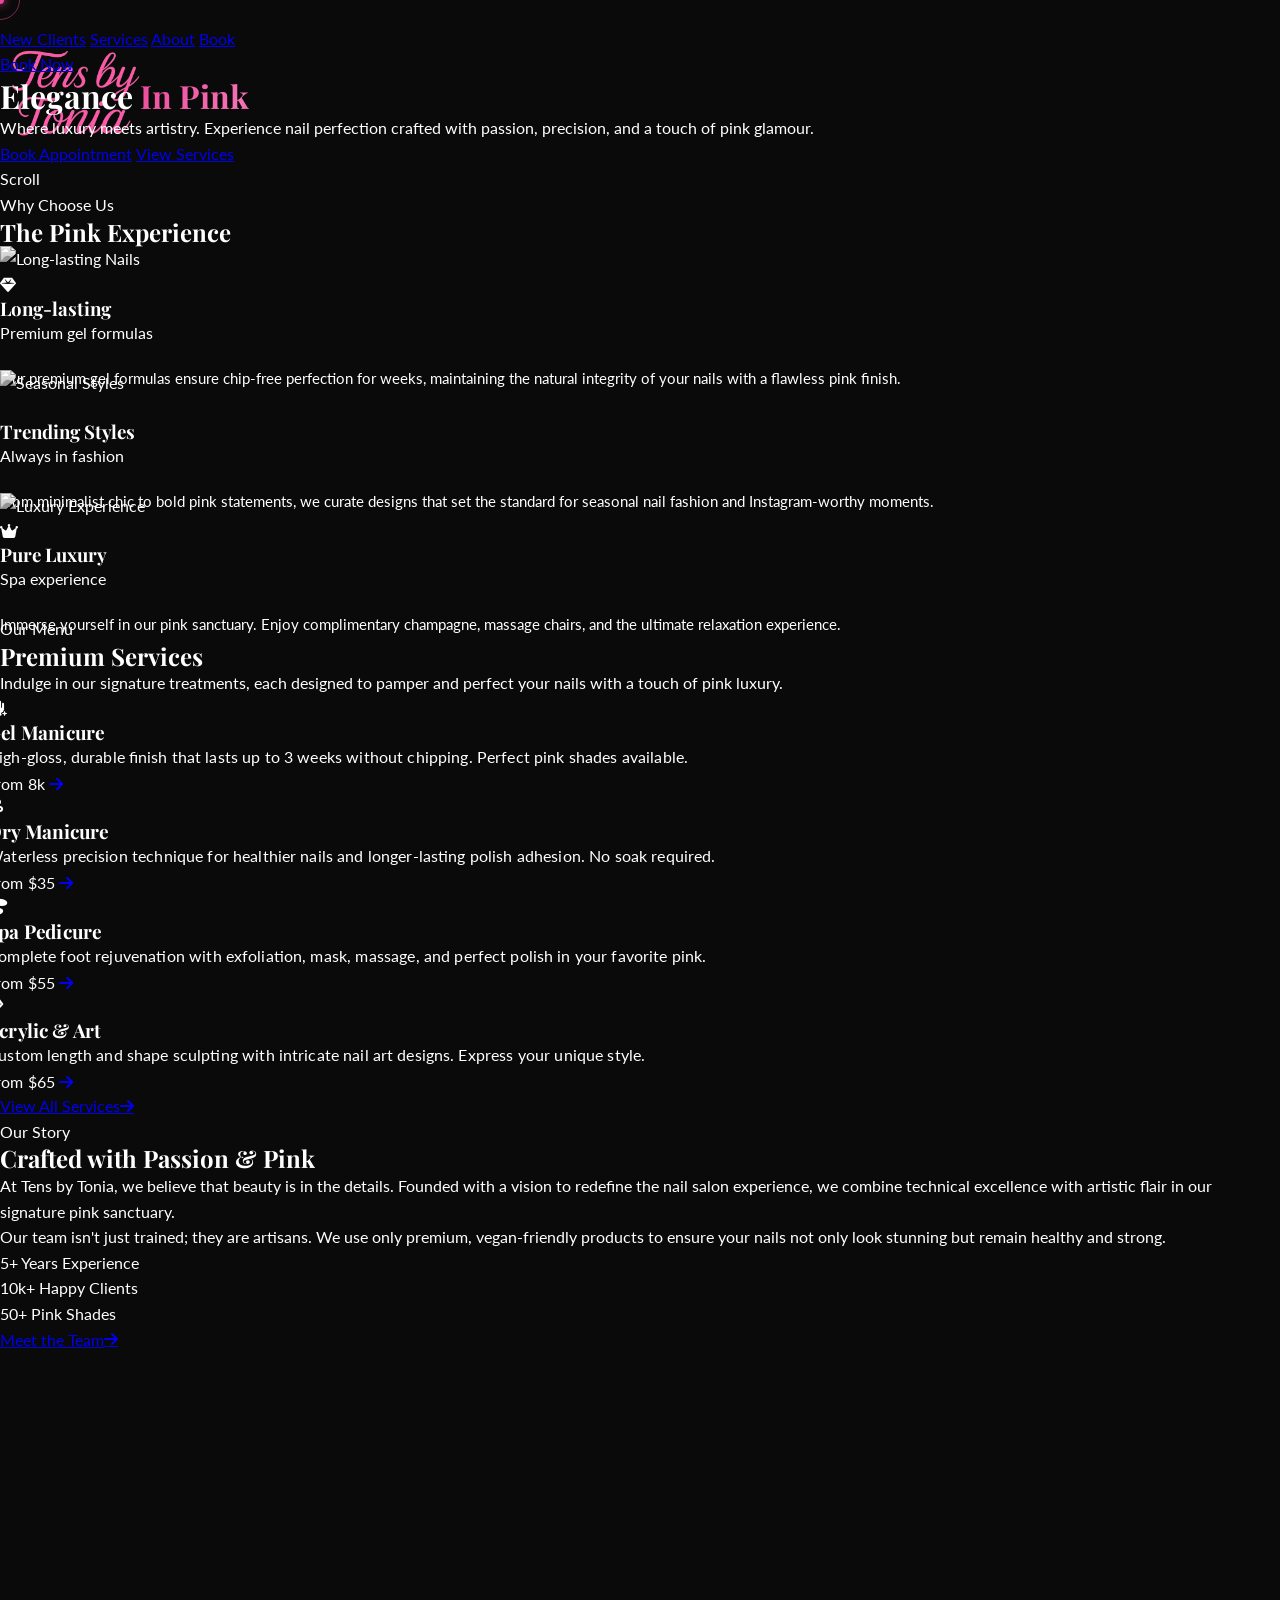
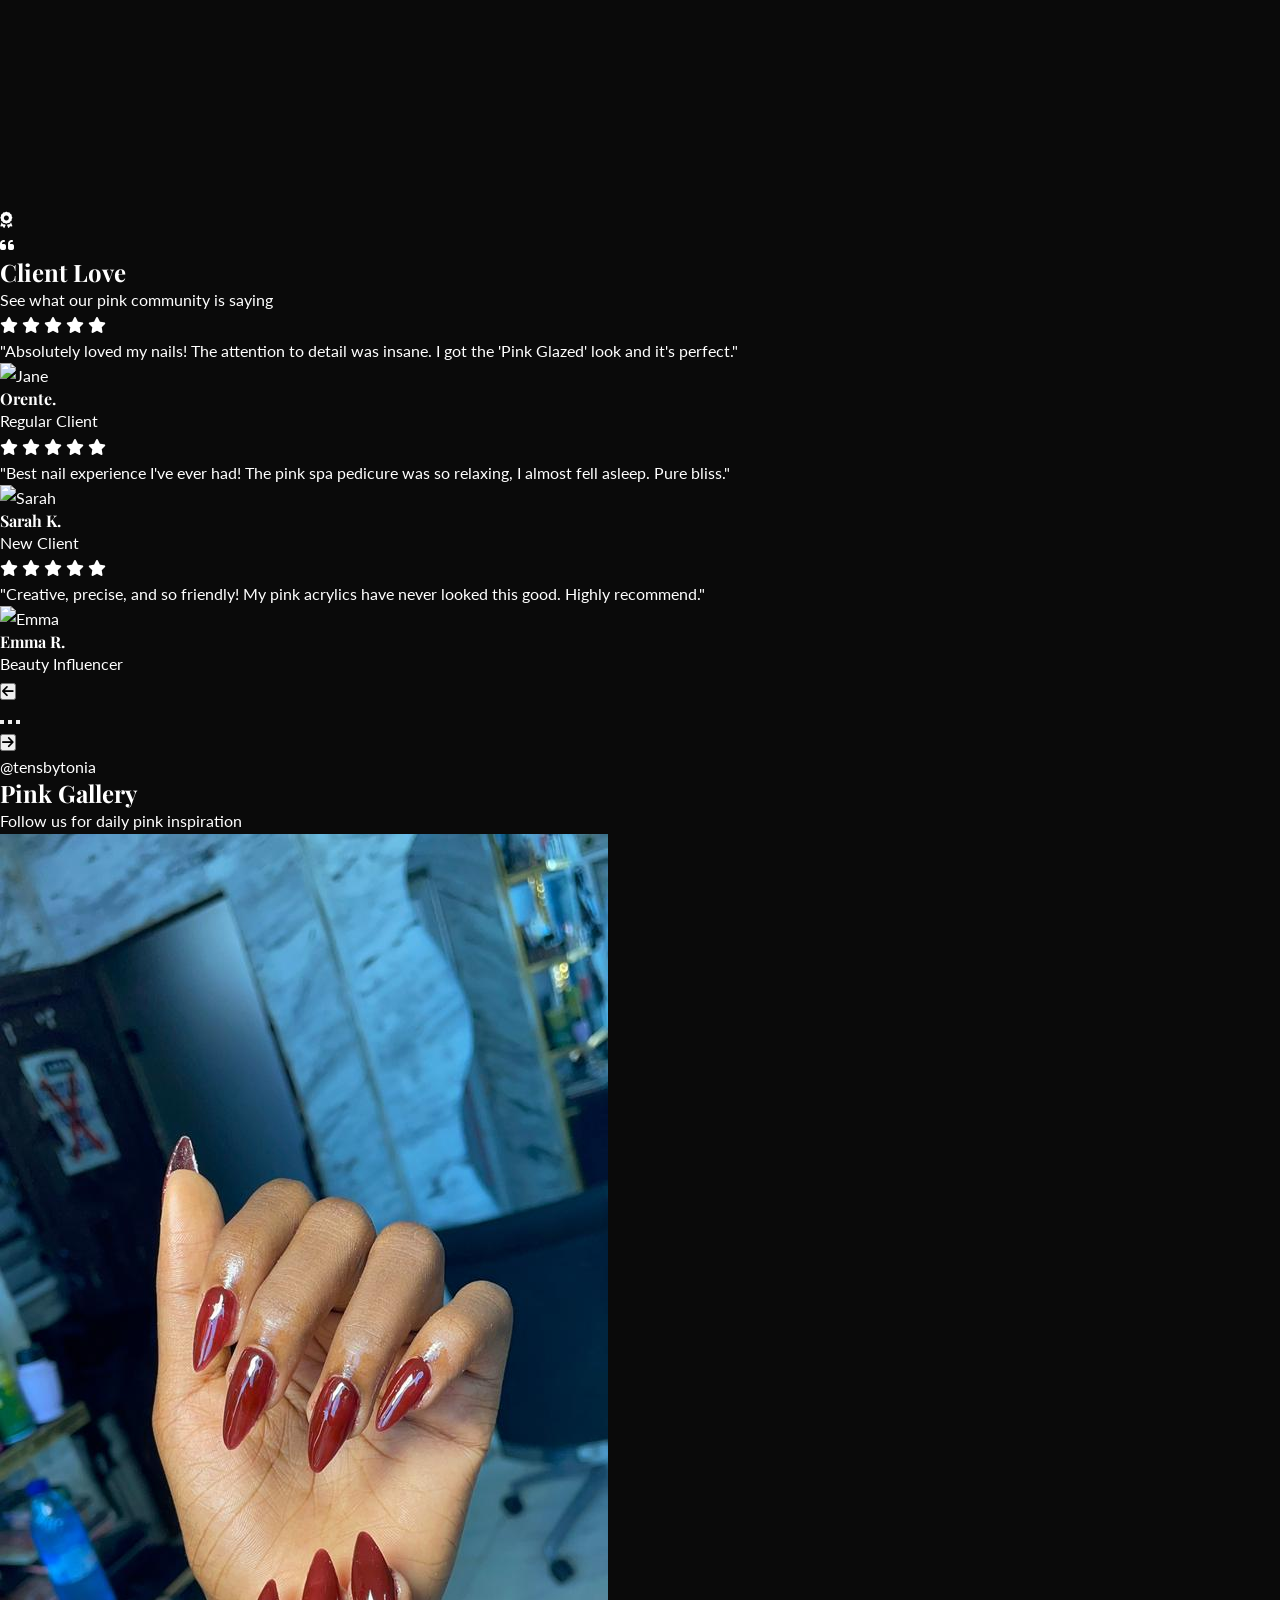
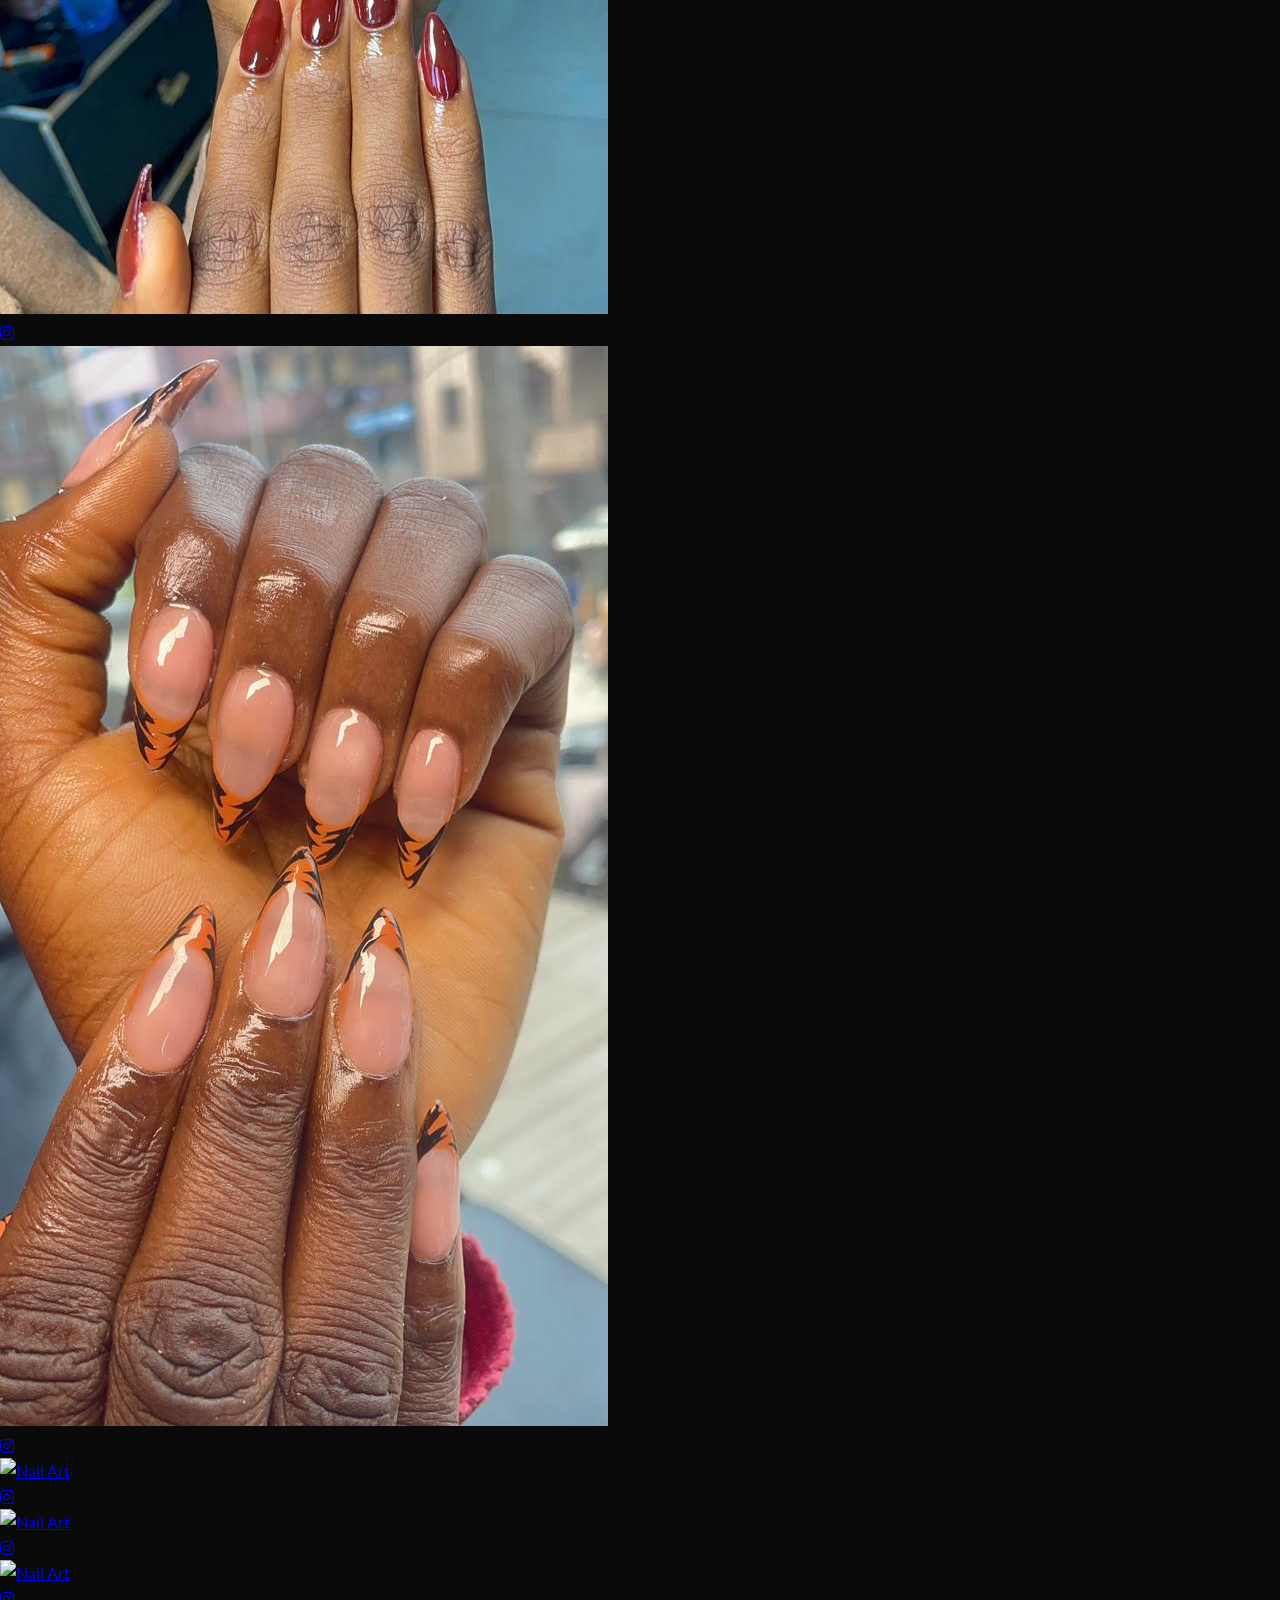
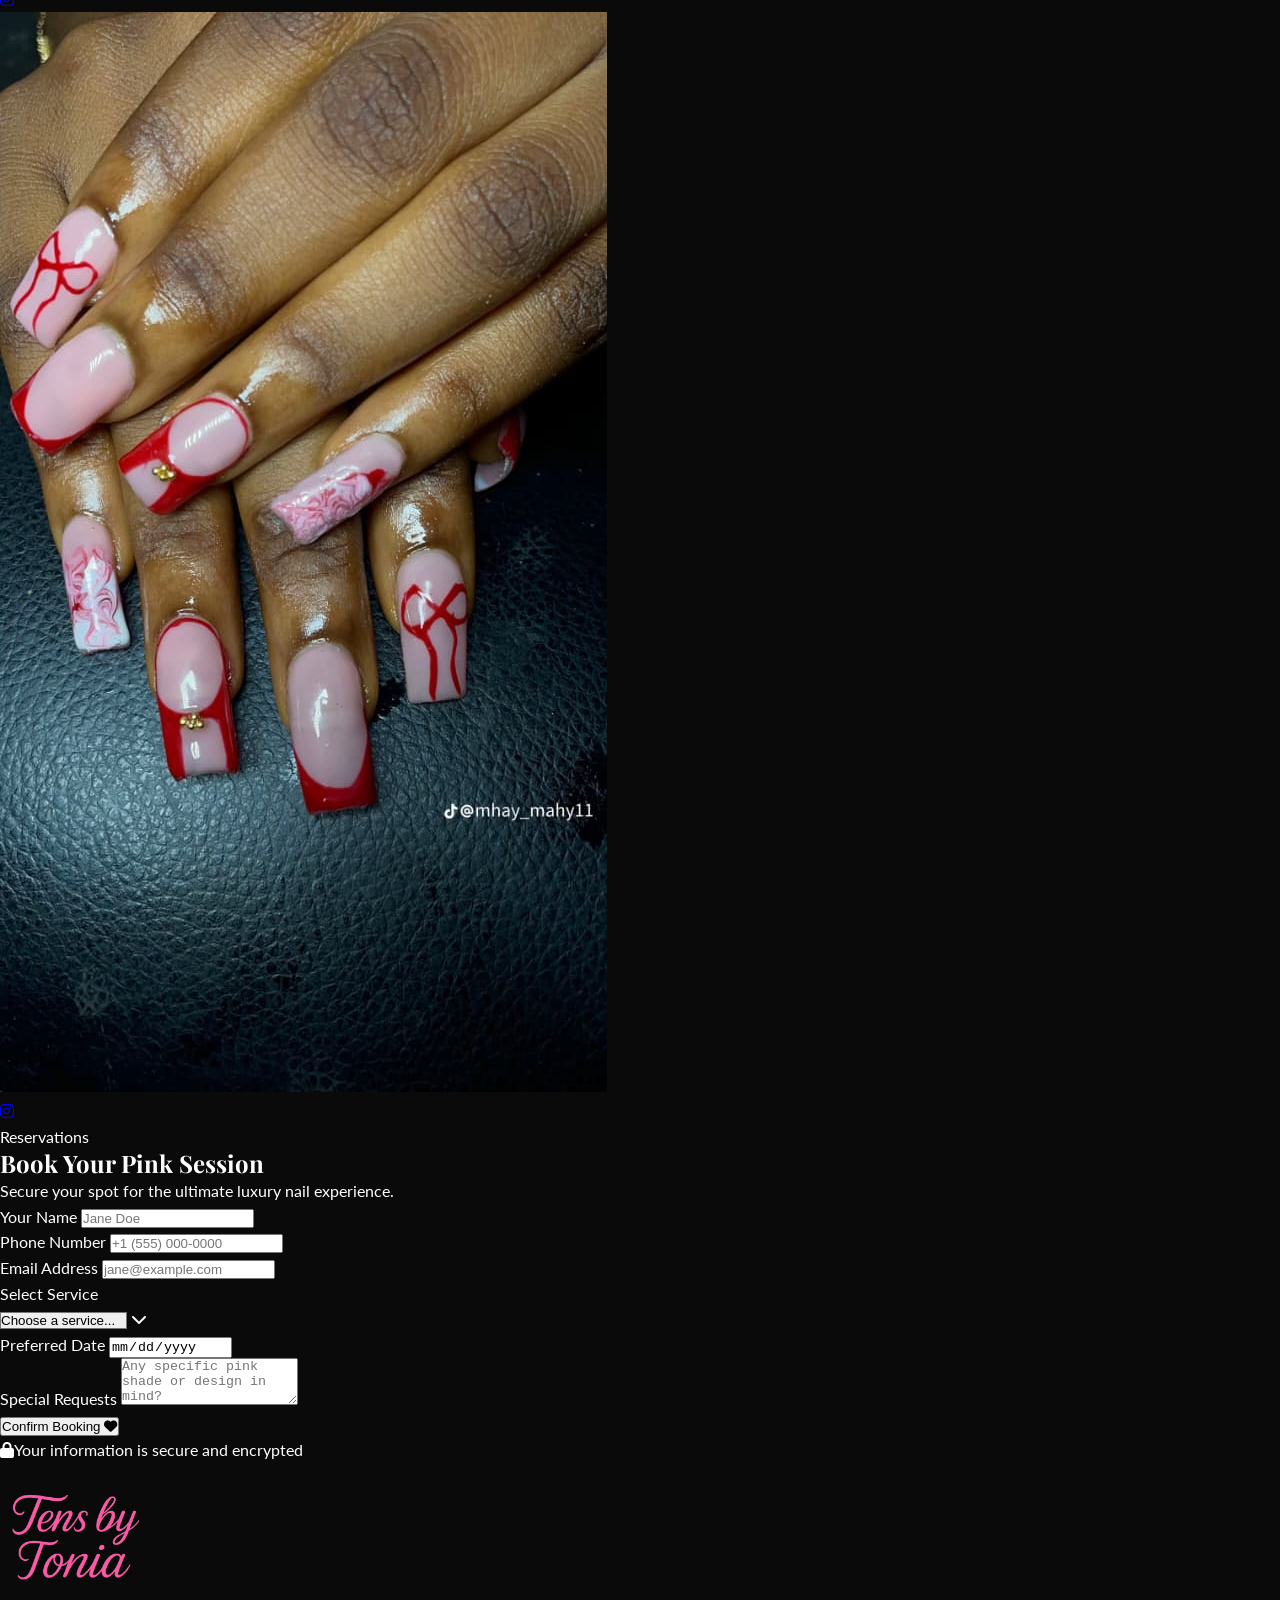
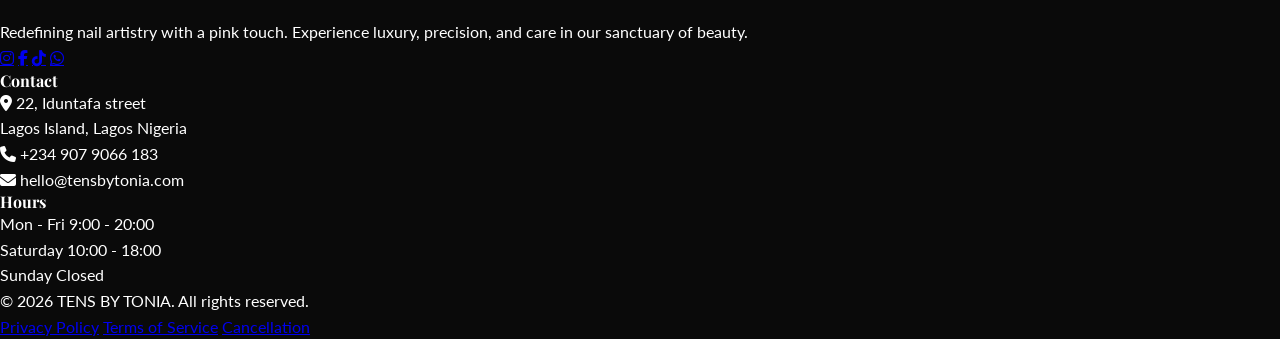
==== commit a6754756: "Message" ====
--- a/index.html
+++ b/index.html
@@ -2,285 +2,818 @@
 <html lang="en">
 <head>
     <meta charset="UTF-8">
-<meta name="viewport" content="width=device-width, initial-scale=1.0">
-<meta http-equiv="Cache-Control" content="no-cache, no-store, must-revalidate">
-<meta http-equiv="Pragma" content="no-cache">
-<meta http-equiv="Expires" content="0">
-    <title>Tens by Tonia</title>
-<link rel="stylesheet" href="styles.css?v=2">
-        <link rel="stylesheet" href="booking.css">
-
-
+    <meta name="viewport" content="width=device-width, initial-scale=1.0">
+    <title>TENS BY TONIA | Luxury Nail Studio</title>
     
+    <!-- Fonts -->
+    <link rel="preconnect" href="https://fonts.googleapis.com">
+    <link rel="preconnect" href="https://fonts.gstatic.com" crossorigin>
+    <link href="https://fonts.googleapis.com/css2?family=Playfair+Display:ital,wght@0,400;0,600;0,700;1,400&family=Lato:wght@300;400;700&display=swap" rel="stylesheet">
+    
+    <!-- Tailwind CSS -->
+    <script src="https://cdn.tailwindcss.com"></script>
+    
+    <!-- Icons -->
+    <link rel="stylesheet" href="https://cdnjs.cloudflare.com/ajax/libs/font-awesome/6.4.0/css/all.min.css">
+    <link rel="stylesheet" href="styles.css">
+    <!-- GSAP -->
+    <script src="https://cdnjs.cloudflare.com/ajax/libs/gsap/3.12.2/gsap.min.js"></script>
+    <script src="https://cdnjs.cloudflare.com/ajax/libs/gsap/3.12.2/ScrollTrigger.min.js"></script>
+    
+    <!-- Three.js -->
+    <script src="https://cdnjs.cloudflare.com/ajax/libs/three.js/r128/three.min.js"></script>
+
+    <!-- Tailwind Config -->
+    <script>
+        tailwind.config = {
+            theme: {
+                extend: {
+                    colors: {
+                        pink: {
+                            50: '#fdf2f8',
+                            100: '#fce7f3',
+                            200: '#fbcfe8',
+                            300: '#f9a8d4',
+                            400: '#f472b6',
+                            500: '#ec4899',
+                            600: '#db2777',
+                            700: '#be185d',
+                            800: '#9d174d',
+                            900: '#831843',
+                            950: '#500724',
+                        },
+                        rose: {
+                            400: '#fb7185',
+                            500: '#f43f5e',
+                            600: '#e11d48',
+                        },
+                        dark: {
+                            900: '#0a0a0a',
+                            800: '#121212',
+                            700: '#1a1a1a',
+                            600: '#2d2d2d',
+                        }
+                    },
+                    fontFamily: {
+                        serif: ['"Playfair Display"', 'serif'],
+                        sans: ['"Lato"', 'sans-serif'],
+                    },
+                    backgroundImage: {
+                        'gradient-radial': 'radial-gradient(var(--tw-gradient-stops))',
+                        'gradient-pink': 'linear-gradient(135deg, #ec4899 0%, #be185d 100%)',
+                    }
+                }
+            }
+        }
+    </script>
+
+    <!-- Link to External CSS -->
+    <link rel="stylesheet" href="styles.css">
 </head>
-<body>
-   <header id="firstheader">
-
-      <nav class="nav-links">
-    <div class="nav-row">
-        <a href="index.html">Home</a>
-        <a href="about.html">About</a>
-        <a href="services.html">Services</a>
-        <a href="NewClients.html">New Clients</a>
+<body class="font-sans antialiased selection:bg-pink-500 selection:text-white">
+
+    <!-- Loader -->
+    <div class="loader" id="loader">
+        <div class="loader-text">TENS BY TONIA</div>
+        <div class="loader-subtitle">Luxury Nail Studio</div>
     </div>
-    <a href="booking.html">Contact Us</a>
-</nav>
-
-      <div class="logo-container">
-        <img class="logo" src="./images/Copilot_20260121_121459-removebg-preview.png" alt="Logo">
-      </div>
-
-      <div class="hamburger" id="hamburger">
-        <div></div>
-        <div></div>
-        <div></div>
-      </div>
-
-      <div class="hero-text-container">
-        <h1 id="TENS">THE ART OF THE TENS</h1>
-        <p class="taoft">Professional Nail Care
-          <br />& Stunning Designs
-
-</p>
-        
-      </div>
-
-
-  
-
-   </header>
- <div class="menu-overlay" id="menuOverlay">
-
-  <div class="logo-containermenu">
-        <img class="logomenu" src="./images/Copilot_20260121_121459-removebg-preview.png" alt="Logo">
-      </div>
-
-      <button class="close-btn" id="closeBtn">&times;</button>
-      <nav class="menu-links">
-        <a href="index.html">Home</a>
-        <a href="about.html">About</a>
-        <a href="services.html">Services</a>
-        <a href="newclients.html">New Clients</a>
-        <a href="contact.html">Contact Us</a>
-        <a href="booking.html">Book Appointment</a>
-
-        
-        
-      </nav>
-              <a href="booking.html" class="hero-btn">BOOK NOW</a>
-
-   </div>
-   <div class="secondmainCon">
-    
-
-    <div class="second">
-        <p id="ccc">
-          Tend, Treat, and Touch in Every Visit
-        </p>
-       
-          <p id="perf">
-            Nail perfection, thoughtful touch, and a comfy 
-            experience designed to make every visit fell 
-               like  a breeze
-          </p>
-
-             <a href="booking.html" class="hboo">BOOK NOW</a>
-        
-
+
+    <!-- Custom Cursor -->
+    <div class="cursor-dot"></div>
+    <div class="cursor-outline"></div>
+
+            <!-- Navigation -->
+    <nav class="fixed w-full z-50 top-0 transition-all duration-300 py-6 px-6 md:px-8 text-white" id="navbar">
+        <div class="max-w-7xl mx-auto flex justify-between items-center">
+            <!-- Logo -->
+            <a href="#" class="text-2xl font-serif font-bold tracking-widest hover:text-pink-400 transition-colors flex items-center gap-2">
+                <img class="logo" src="./images/Copilot_20260121_121459-removebg-preview.png">
+            </a>
+            
+            <!-- Desktop Menu -->
+            <div class="hidden md:flex space-x-8 text-sm tracking-widest uppercase font-light">
+                <a href="newclients.html" class="hover:text-pink-400 transition-colors nav-link">New Clients</a>
+                <a href="./services.html" class="hover:text-pink-400 transition-colors nav-link">Services</a>
+                <a href="./about.html" class="hover:text-pink-400 transition-colors nav-link">About</a>
+                <a href="./booking.html" class="hover:text-pink-400 transition-colors nav-link">Book</a>
+            </div>
+            
+            <!-- Desktop CTA -->
+            <a href="booking.html" class="hidden md:block px-6 py-2 bg-pink-500 text-white rounded-full hover:bg-pink-400 transition-all duration-300 text-sm uppercase tracking-widest font-bold">
+                Book Now
+            </a>
+            
+            <!-- Mobile Hamburger Button - PROPERLY CLOSED -->
+            <button 
+                type="button" 
+                id="menu-toggle"
+                class="md:hidden relative z-50 w-10 h-10 flex items-center justify-center bg-transparent border-0 p-0 cursor-pointer"
+                aria-label="Toggle navigation menu"
+                aria-expanded="false"
+            >
+                <span class="hamburger-box block w-6 h-5 relative">
+                    <span class="hamburger-line absolute left-0 w-full h-0.5 bg-pink-400 rounded transition-all duration-300 ease-in-out top-0"></span>
+                    <span class="hamburger-line absolute left-0 w-full h-0.5 bg-pink-400 rounded transition-all duration-300 ease-in-out top-2"></span>
+                    <span class="hamburger-line absolute left-0 w-full h-0.5 bg-pink-400 rounded transition-all duration-300 ease-in-out top-4"></span>
+                </span>
+            </button>
+        </div>
+    </nav>
+
+    <!-- Mobile Menu Overlay - SEPARATE FROM NAV -->
+    <div id="mobile-nav" class="fixed inset-0 z-40 bg-dark-900/98 backdrop-blur-lg opacity-0 invisible transition-all duration-500 flex flex-col">
+        <!-- Close button inside menu -->
+        <div class="absolute top-6 right-6">
+            <button 
+                type="button"
+                id="mobile-close-btn"
+                class="w-10 h-10 flex items-center justify-center text-pink-400 text-2xl"
+                aria-label="Close menu"
+            >
+                <i class="fas fa-times"></i>
+            </button>
+        </div>
+        
+        <!-- Menu Links -->
+        <div class="flex-1 flex flex-col items-center justify-center gap-8">
+            <a href="newclients.html" class="mobile-link text-4xl font-serif text-white hover:text-pink-400 transition-all duration-300 transform translate-y-8 opacity-0">New Clients</a>
+            <a href="services.html" class="mobile-link text-4xl font-serif text-white hover:text-pink-400 transition-all duration-300 transform translate-y-8 opacity-0">Services</a>
+            <a href="about.html" class="mobile-link text-4xl font-serif text-white hover:text-pink-400 transition-all duration-300 transform translate-y-8 opacity-0">About</a>
+            <a href="booking.html" class="mobile-link text-4xl font-serif text-white hover:text-pink-400 transition-all duration-300 transform translate-y-8 opacity-0">Book</a>
+        </div>
+        
+        <!-- Menu Footer -->
+        <div class="py-8 text-center">
+            <a href="booking.html" class="mobile-link inline-block px-8 py-3 bg-pink-500 text-white rounded-full font-bold uppercase tracking-widest text-sm hover:bg-pink-400 transition-all duration-300 transform translate-y-8 opacity-0">
+                Book Appointment
+            </a>
+                <img class="menu-logo" src="./images/Copilot_20260121_121459-removebg-preview.png">
+        </div>
     </div>
-    
-    <div id="nails">
-
-      <img id="firstNail" src="./images/IMG-2.jpg">
+
+    <!-- Hero Section -->
+    <header class="relative h-screen w-full flex items-center justify-center overflow-hidden bg-dark-900">
+        <canvas id="hero-canvas"></canvas>
+        
+        <!-- Pink gradient overlay -->
+        <div class="absolute inset-0 bg-gradient-to-b from-pink-900/20 via-transparent to-dark-900 pointer-events-none"></div>
+        
+        <div class="relative z-10 text-center px-4 max-w-5xl mx-auto">
+            <div class="mb-6 inline-block">
+                
+            </div>
+            
+            <h1 class="text-5xl md:text-7xl lg:text-9xl font-serif font-bold mb-6 leading-tight">
+                <span class="block overflow-hidden">
+                    <span class="inline-block translate-y-full text-white" id="hero-title-1">Elegance</span>
+                </span>
+                <span class="block overflow-hidden">
+                    <span class="inline-block translate-y-full text-gradient-pink" id="hero-title-2">In Pink</span>
+                </span>
+            </h1>
+            
+            <p class="text-pink-100/80 max-w-xl mx-auto mb-10 font-light text-lg leading-relaxed opacity-0" id="hero-desc">
+                Where luxury meets artistry. Experience nail perfection crafted with passion, precision, and a touch of pink glamour.
+            </p>
+            
+            <div class="flex flex-col sm:flex-row gap-4 justify-center items-center opacity-0" id="hero-cta">
+                <a href="booking.html" class="magnetic-btn px-8 py-4 bg-pink-500 text-white rounded-full hover:bg-pink-400 transition-all duration-300 uppercase tracking-widest text-sm font-bold shadow-lg shadow-pink-500/30">
+                    Book Appointment
+                </a>
+                <a href="#services" class="magnetic-btn px-8 py-4 border border-pink-400/50 text-pink-400 rounded-full hover:bg-pink-500/10 transition-all duration-300 uppercase tracking-widest text-sm">
+                    View Services
+                </a>
+            </div>
+        </div>
+        
+        <!-- Scroll Indicator -->
+        <div class="absolute bottom-10 left-1/2 transform -translate-x-1/2 flex flex-col items-center gap-2 opacity-70">
+            <span class="text-[10px] uppercase tracking-widest text-pink-300">Scroll</span>
+            <div class="w-[1px] h-12 bg-gradient-to-b from-pink-400 to-transparent"></div>
+        </div>
+        
+        <!-- Floating decorative elements -->
+        <div class="absolute top-20 left-10 w-32 h-32 rounded-full bg-pink-500/10 blur-3xl animate-pulse"></div>
+        <div class="absolute bottom-20 right-10 w-48 h-48 rounded-full bg-pink-600/10 blur-3xl animate-pulse delay-1000"></div>
+    </header>
+
+    <!-- Features Section -->
+    <section id="features" class="py-32 bg-dark-900 relative overflow-hidden">
+        <!-- Background decorations -->
+        <div class="absolute top-0 left-0 w-full h-px bg-gradient-to-r from-transparent via-pink-500/50 to-transparent"></div>
+        <div class="absolute top-40 right-0 w-96 h-96 bg-pink-600/5 rounded-full blur-3xl"></div>
+        <div class="absolute bottom-40 left-0 w-64 h-64 bg-pink-500/5 rounded-full blur-3xl"></div>
+        
+        <div class="max-w-7xl mx-auto px-6 relative z-10">
+            <div class="text-center mb-20">
+                <span class="text-pink-400 tracking-widest uppercase text-xs font-bold mb-4 block">Why Choose Us</span>
+                <h2 class="text-4xl md:text-6xl font-serif text-white mb-6">The Pink Experience</h2>
+                <div class="w-24 h-1 bg-gradient-to-r from-pink-500 to-pink-300 mx-auto rounded-full"></div>
+            </div>
+            
+            <div class="grid grid-cols-1 md:grid-cols-3 gap-8">
+                <!-- Feature 1 -->
+                <div class="feature-card group cursor-pointer">
+                    <div class="relative overflow-hidden rounded-2xl aspect-[3/4] mb-6 img-zoom-container border border-pink-500/20">
+                        <div class="absolute inset-0 bg-gradient-to-t from-dark-900 via-dark-900/50 to-transparent z-10"></div>
+                        <img src="https://images.unsplash.com/photo-1604654894610-df63bc536371?q=80&w=800&auto=format&fit=crop" alt="Long-lasting Nails" class="w-full h-full object-cover grayscale group-hover:grayscale-0 transition-all duration-700">
+                        
+                        <!-- Pink glow on hover -->
+                        <div class="absolute inset-0 bg-pink-500/0 group-hover:bg-pink-500/10 transition-all duration-500 z-10"></div>
+                        
+                        <div class="absolute bottom-0 left-0 w-full p-8 z-20 translate-y-4 group-hover:translate-y-0 transition-transform duration-500">
+                            <div class="w-12 h-12 rounded-full bg-pink-500/20 backdrop-blur-sm flex items-center justify-center mb-4 group-hover:bg-pink-500 transition-colors">
+                                <i class="fas fa-gem text-pink-400 group-hover:text-white transition-colors"></i>
+                            </div>
+                            <h3 class="text-2xl font-serif text-white mb-2">Long-lasting</h3>
+                            <p class="text-pink-200/60 text-sm font-light">Premium gel formulas</p>
+                        </div>
+                    </div>
+                    <p class="text-gray-400 font-light text-sm leading-relaxed opacity-0 feature-text pl-2 border-l-2 border-pink-500/30" id="ourprem">
+                        Our premium gel formulas ensure chip-free perfection for weeks, maintaining the natural integrity of your nails with a flawless pink finish.
+                    </p>
+                </div>
+
+                <!-- Feature 2 -->
+                <div class="feature-card group cursor-pointer mt-0 md:mt-16">
+                    <div class="relative overflow-hidden rounded-2xl aspect-[3/4] mb-6 img-zoom-container border border-pink-500/20">
+                        <div class="absolute inset-0 bg-gradient-to-t from-dark-900 via-dark-900/50 to-transparent z-10"></div>
+                        <img src="https://images.unsplash.com/photo-1519014816548-bf5fe059798b?q=80&w=800&auto=format&fit=crop" alt="Seasonal Styles" class="w-full h-full object-cover grayscale group-hover:grayscale-0 transition-all duration-700">
+                        
+                        <div class="absolute inset-0 bg-pink-500/0 group-hover:bg-pink-500/10 transition-all duration-500 z-10"></div>
+                        
+                        <div class="absolute bottom-0 left-0 w-full p-8 z-20 translate-y-4 group-hover:translate-y-0 transition-transform duration-500">
+                            <div class="w-12 h-12 rounded-full bg-pink-500/20 backdrop-blur-sm flex items-center justify-center mb-4 group-hover:bg-pink-500 transition-colors">
+                                <i class="fas fa-sparkles text-pink-400 group-hover:text-white transition-colors"></i>
+                            </div>
+                            <h3 class="text-2xl font-serif text-white mb-2">Trending Styles</h3>
+                            <p class="text-pink-200/60 text-sm font-light">Always in fashion</p>
+                        </div>
+                    </div>
+                    <p class="text-gray-400 font-light text-sm leading-relaxed opacity-0 feature-text pl-2 border-l-2 border-pink-500/30" id="ourprem">
+                        From minimalist chic to bold pink statements, we curate designs that set the standard for seasonal nail fashion and Instagram-worthy moments.
+                    </p>
+                </div>
+
+                <!-- Feature 3 -->
+                <div class="feature-card group cursor-pointer mt-0 md:mt-32">
+                    <div class="relative overflow-hidden rounded-2xl aspect-[3/4] mb-6 img-zoom-container border border-pink-500/20">
+                        <div class="absolute inset-0 bg-gradient-to-t from-dark-900 via-dark-900/50 to-transparent z-10"></div>
+                        <img src="https://images.unsplash.com/photo-1632345031435-8727f6897d53?q=80&w=800&auto=format&fit=crop" alt="Luxury Experience" class="w-full h-full object-cover grayscale group-hover:grayscale-0 transition-all duration-700">
+                        
+                        <div class="absolute inset-0 bg-pink-500/0 group-hover:bg-pink-500/10 transition-all duration-500 z-10"></div>
+                        
+                        <div class="absolute bottom-0 left-0 w-full p-8 z-20 translate-y-4 group-hover:translate-y-0 transition-transform duration-500">
+                            <div class="w-12 h-12 rounded-full bg-pink-500/20 backdrop-blur-sm flex items-center justify-center mb-4 group-hover:bg-pink-500 transition-colors">
+                                <i class="fas fa-crown text-pink-400 group-hover:text-white transition-colors"></i>
+                            </div>
+                            <h3 class="text-2xl font-serif text-white mb-2">Pure Luxury</h3>
+                            <p class="text-pink-200/60 text-sm font-light">Spa experience</p>
+                        </div>
+                    </div>
+                    <p class="text-gray-400 font-light text-sm leading-relaxed opacity-0 feature-text pl-2 border-l-2 border-pink-500/30" id="ourprem">
+                        Immerse yourself in our pink sanctuary. Enjoy complimentary champagne, massage chairs, and the ultimate relaxation experience.
+                    </p>
+                </div>
+            </div>
+        </div>
+    </section>
+
+    <!-- Services Section -->
+    <section id="services" class="py-32 bg-dark-800 relative overflow-hidden">
+        <!-- Decorative Background Elements -->
+        <div class="absolute top-0 right-0 w-96 h-96 bg-pink-500/5 rounded-full blur-3xl -translate-y-1/2 translate-x-1/2"></div>
+        <div class="absolute bottom-0 left-0 w-64 h-64 bg-pink-600/5 rounded-full blur-3xl translate-y-1/2 -translate-x-1/2"></div>
+        <div class="absolute top-1/2 left-1/2 -translate-x-1/2 -translate-y-1/2 w-[800px] h-[800px] bg-pink-500/5 rounded-full blur-3xl pointer-events-none"></div>
+
+        <div class="max-w-7xl mx-auto px-6 relative z-10">
+            <div class="text-center mb-20">
+                <span class="text-pink-400 tracking-widest uppercase text-xs font-bold mb-2 block">Our Menu</span>
+                <h2 class="text-4xl md:text-6xl font-serif text-white mb-6">Premium Services</h2>
+                <p class="text-pink-100/60 max-w-2xl mx-auto font-light">Indulge in our signature treatments, each designed to pamper and perfect your nails with a touch of pink luxury.</p>
+            </div>
+
+            <div class="grid grid-cols-1 md:grid-cols-2 lg:grid-cols-4 gap-6">
+                <!-- Service Card 1 -->
+                <div class="service-card tilt-card bg-dark-700/50 backdrop-blur-sm p-8 rounded-2xl border border-pink-500/10 hover:border-pink-500/40 transition-all duration-500 group relative overflow-hidden">
+                    <div class="absolute inset-0 bg-gradient-to-b from-pink-500/0 to-pink-500/10 opacity-0 group-hover:opacity-100 transition-opacity duration-500 rounded-2xl"></div>
+                    <div class="absolute -top-20 -right-20 w-40 h-40 bg-pink-500/20 rounded-full blur-3xl group-hover:bg-pink-500/30 transition-all duration-500"></div>
+                    
+                    <div class="tilt-content relative z-10">
+                        <div class="w-16 h-16 rounded-2xl bg-pink-500/10 flex items-center justify-center mb-6 group-hover:bg-pink-500/20 transition-colors duration-300">
+                            <i class="fas fa-hand-sparkles text-3xl text-pink-400 group-hover:scale-110 transition-transform duration-300"></i>
+                        </div>
+                        <h3 class="text-xl font-serif text-white mb-3">Gel Manicure</h3>
+                        <p class="text-pink-100/50 text-sm font-light leading-relaxed mb-6">
+                            High-gloss, durable finish that lasts up to 3 weeks without chipping. Perfect pink shades available.
+                        </p>
+                        <div class="flex items-center justify-between">
+                            <span class="text-pink-400 font-bold text-lg">From 8k
+                            </span>
+                            <a href="#booking" class="w-10 h-10 rounded-full bg-pink-500/20 flex items-center justify-center text-pink-400 hover:bg-pink-500 hover:text-white transition-all">
+                                <i class="fas fa-arrow-right"></i>
+                            </a>
+                        </div>
+                    </div>
+                </div>
+
+                <!-- Service Card 2 -->
+                <div class="service-card tilt-card bg-dark-700/50 backdrop-blur-sm p-8 rounded-2xl border border-pink-500/10 hover:border-pink-500/40 transition-all duration-500 group relative overflow-hidden">
+                    <div class="absolute inset-0 bg-gradient-to-b from-pink-500/0 to-pink-500/10 opacity-0 group-hover:opacity-100 transition-opacity duration-500 rounded-2xl"></div>
+                    <div class="absolute -top-20 -right-20 w-40 h-40 bg-pink-500/20 rounded-full blur-3xl group-hover:bg-pink-500/30 transition-all duration-500"></div>
+                    
+                    <div class="tilt-content relative z-10">
+                        <div class="w-16 h-16 rounded-2xl bg-pink-500/10 flex items-center justify-center mb-6 group-hover:bg-pink-500/20 transition-colors duration-300">
+                            <i class="fas fa-wind text-3xl text-pink-400 group-hover:scale-110 transition-transform duration-300"></i>
+                        </div>
+                        <h3 class="text-xl font-serif text-white mb-3">Dry Manicure</h3>
+                        <p class="text-pink-100/50 text-sm font-light leading-relaxed mb-6">
+                            Waterless precision technique for healthier nails and longer-lasting polish adhesion. No soak required.
+                        </p>
+                        <div class="flex items-center justify-between">
+                            <span class="text-pink-400 font-bold text-lg">From $35</span>
+                            <a href="#booking" class="w-10 h-10 rounded-full bg-pink-500/20 flex items-center justify-center text-pink-400 hover:bg-pink-500 hover:text-white transition-all">
+                                <i class="fas fa-arrow-right"></i>
+                            </a>
+                        </div>
+                    </div>
+                </div>
+
+                <!-- Service Card 3 -->
+                <div class="service-card tilt-card bg-dark-700/50 backdrop-blur-sm p-8 rounded-2xl border border-pink-500/10 hover:border-pink-500/40 transition-all duration-500 group relative overflow-hidden">
+                    <div class="absolute inset-0 bg-gradient-to-b from-pink-500/0 to-pink-500/10 opacity-0 group-hover:opacity-100 transition-opacity duration-500 rounded-2xl"></div>
+                    <div class="absolute -top-20 -right-20 w-40 h-40 bg-pink-500/20 rounded-full blur-3xl group-hover:bg-pink-500/30 transition-all duration-500"></div>
+                    
+                    <div class="tilt-content relative z-10">
+                        <div class="w-16 h-16 rounded-2xl bg-pink-500/10 flex items-center justify-center mb-6 group-hover:bg-pink-500/20 transition-colors duration-300">
+                            <i class="fas fa-shoe-prints text-3xl text-pink-400 group-hover:scale-110 transition-transform duration-300"></i>
+                        </div>
+                        <h3 class="text-xl font-serif text-white mb-3">Spa Pedicure</h3>
+                        <p class="text-pink-100/50 text-sm font-light leading-relaxed mb-6">
+                            Complete foot rejuvenation with exfoliation, mask, massage, and perfect polish in your favorite pink.
+                        </p>
+                        <div class="flex items-center justify-between">
+                            <span class="text-pink-400 font-bold text-lg">From $55</span>
+                            <a href="#booking" class="w-10 h-10 rounded-full bg-pink-500/20 flex items-center justify-center text-pink-400 hover:bg-pink-500 hover:text-white transition-all">
+                                <i class="fas fa-arrow-right"></i>
+                            </a>
+                        </div>
+                    </div>
+                </div>
+
+                <!-- Service Card 4 -->
+                <div class="service-card tilt-card bg-dark-700/50 backdrop-blur-sm p-8 rounded-2xl border border-pink-500/10 hover:border-pink-500/40 transition-all duration-500 group relative overflow-hidden">
+                    <div class="absolute inset-0 bg-gradient-to-b from-pink-500/0 to-pink-500/10 opacity-0 group-hover:opacity-100 transition-opacity duration-500 rounded-2xl"></div>
+                    <div class="absolute -top-20 -right-20 w-40 h-40 bg-pink-500/20 rounded-full blur-3xl group-hover:bg-pink-500/30 transition-all duration-500"></div>
+                    
+                    <div class="tilt-content relative z-10">
+                        <div class="w-16 h-16 rounded-2xl bg-pink-500/10 flex items-center justify-center mb-6 group-hover:bg-pink-500/20 transition-colors duration-300">
+                            <i class="fas fa-gem text-3xl text-pink-400 group-hover:scale-110 transition-transform duration-300"></i>
+                        </div>
+                        <h3 class="text-xl font-serif text-white mb-3">Acrylic & Art</h3>
+                        <p class="text-pink-100/50 text-sm font-light leading-relaxed mb-6">
+                            Custom length and shape sculpting with intricate nail art designs. Express your unique style.
+                        </p>
+                        <div class="flex items-center justify-between">
+                            <span class="text-pink-400 font-bold text-lg">From $65</span>
+                            <a href="#booking" class="w-10 h-10 rounded-full bg-pink-500/20 flex items-center justify-center text-pink-400 hover:bg-pink-500 hover:text-white transition-all">
+                                <i class="fas fa-arrow-right"></i>
+                            </a>
+                        </div>
+                    </div>
+                </div>
+            </div>
+            
+            <!-- View All Button -->
+            <div class="text-center mt-16">
+                <a href="#booking" class="magnetic-btn inline-flex items-center gap-3 px-8 py-4 border border-pink-500/50 text-pink-400 rounded-full hover:bg-pink-500 hover:text-white transition-all duration-300 uppercase tracking-widest text-sm group">
+                    <span>View All Services</span>
+                    <i class="fas fa-arrow-right group-hover:translate-x-2 transition-transform"></i>
+                </a>
+            </div>
+        </div>
+    </section>
+
+    <!-- About Section -->
+    <section id="about" class="py-32 bg-dark-900 relative overflow-hidden">
+        <!-- Pink gradient orbs -->
+        <div class="absolute top-20 right-20 w-72 h-72 bg-pink-600/10 rounded-full blur-3xl"></div>
+        <div class="absolute bottom-20 left-20 w-96 h-96 bg-pink-500/5 rounded-full blur-3xl"></div>
+        
+        <div class="max-w-7xl mx-auto px-6 relative z-10">
+            <div class="flex flex-col lg:flex-row items-center gap-16">
+                <!-- Text Content -->
+                <div class="lg:w-1/2 order-2 lg:order-1">
+                    <div class="inline-flex items-center gap-2 px-4 py-2 rounded-full bg-pink-500/10 border border-pink-500/20 mb-6">
+                        <span class="w-2 h-2 rounded-full bg-pink-400 animate-pulse"></span>
+                        <span class="text-pink-400 text-xs tracking-widest uppercase">Our Story</span>
+                    </div>
+                    
+                    <h2 class="text-4xl md:text-5xl lg:text-6xl font-serif text-white mb-8 leading-tight">
+                        Crafted with <span class="text-pink-400">Passion</span> & Pink
+                    </h2>
+                    
+                    <p class="text-pink-100/70 font-light leading-relaxed mb-6 text-lg">
+                        At Tens by Tonia, we believe that beauty is in the details. Founded with a vision to redefine the nail salon experience, we combine technical excellence with artistic flair in our signature pink sanctuary.
+                    </p>
+                    
+                    <p class="text-pink-100/70 font-light leading-relaxed mb-10 text-lg">
+                        Our team isn't just trained; they are artisans. We use only premium, vegan-friendly products to ensure your nails not only look stunning but remain healthy and strong.
+                    </p>
+                    
+                    <div class="grid grid-cols-1 sm:grid-cols-3 gap-6 mb-10">
+                        <div class="flex flex-col items-center text-center p-4 rounded-xl bg-pink-500/5 border border-pink-500/10">
+                            <span class="text-3xl font-serif text-pink-400 mb-2">5+</span>
+                            <span class="text-xs text-pink-100/60 uppercase tracking-widest">Years Experience</span>
+                        </div>
+                        <div class="flex flex-col items-center text-center p-4 rounded-xl bg-pink-500/5 border border-pink-500/10">
+                            <span class="text-3xl font-serif text-pink-400 mb-2">10k+</span>
+                            <span class="text-xs text-pink-100/60 uppercase tracking-widest">Happy Clients</span>
+                        </div>
+                        <div class="flex flex-col items-center text-center p-4 rounded-xl bg-pink-500/5 border border-pink-500/10">
+                            <span class="text-3xl font-serif text-pink-400 mb-2">50+</span>
+                            <span class="text-xs text-pink-100/60 uppercase tracking-widest">Pink Shades</span>
+                        </div>
+                    </div>
+
+                    <a href="#booking" class="magnetic-btn inline-flex items-center gap-3 px-8 py-4 bg-pink-500 text-white rounded-full hover:bg-pink-400 transition-all duration-300 uppercase tracking-widest text-sm font-bold shadow-lg shadow-pink-500/30">
+                        <span>Meet the Team</span>
+                        <i class="fas fa-arrow-right"></i>
+                    </a>
+                </div>
+
+                <!-- Image Content -->
+                <div class="lg:w-1/2 order-1 lg:order-2 relative">
+                    <div class="relative z-10 rounded-3xl overflow-hidden shadow-2xl shadow-pink-500/10 border border-pink-500/20">
+                        <video class="video" src="./images/WhatsApp Video 2026-02-17 at 15.01.55.mp4" autoplay muted loop>
+
+                        </video>
+                        <div class="absolute inset-0 bg-gradient-to-t from-dark-900/90 via-dark-900/20 to-transparent"></div>
+                        
+                        <!-- Floating badge -->
+                        <div class="absolute bottom-6 left-6 right-6">
+                            <div class="flex items-center gap-4 bg-dark-900/80 backdrop-blur-md rounded-2xl p-4 border border-pink-500/20">
+                                <div class="w-12 h-12 rounded-full bg-pink-500 flex items-center justify-center">
+                                    <i class="fas fa-award text-white"></i>
+                                </div>
+                               
+                            </div>
+                        </div>
+                    </div>
+                    
+                    <!-- Decorative elements -->
+                    <div class="absolute -top-6 -right-6 w-full h-full border border-pink-500/30 rounded-3xl -z-10"></div>
+                    <div class="absolute -bottom-6 -left-6 w-32 h-32 bg-pink-500/20 rounded-full blur-2xl -z-10"></div>
+                </div>
+            </div>
+        </div>
+    </section>
+
+    <!-- Testimonials Section -->
+    <section id="testimonials" class="py-32 bg-dark-800 relative overflow-hidden">
+        <!-- Background pattern -->
+        <div class="absolute inset-0 opacity-5">
+            <div class="absolute inset-0" style="background-image: radial-gradient(circle at 2px 2px, #ec4899 1px, transparent 0); background-size: 40px 40px;"></div>
+        </div>
+        
+        <div class="max-w-6xl mx-auto px-6 relative z-10">
+            <div class="text-center mb-16">
+                <div class="inline-flex items-center justify-center w-16 h-16 rounded-full bg-pink-500/10 border border-pink-500/20 mb-6">
+                    <i class="fas fa-quote-left text-2xl text-pink-400"></i>
+                </div>
+                <h2 class="text-4xl md:text-5xl font-serif text-white mb-4">Client Love</h2>
+                <p class="text-pink-100/60 font-light">See what our pink community is saying</p>
+            </div>
+
+            <div class="relative" id="testimonial-container">
+                <!-- Testimonial Slides -->
+                <div class="testimonial-wrapper relative h-[400px] md:h-[300px]">
+                    <!-- Testimonial 1 -->
+                    <div class="testimonial-slide absolute inset-0 flex flex-col items-center justify-center text-center transition-all duration-700 opacity-100 translate-x-0 px-4">
+                        <div class="flex gap-1 mb-6">
+                            <i class="fas fa-star text-pink-400"></i>
+                            <i class="fas fa-star text-pink-400"></i>
+                            <i class="fas fa-star text-pink-400"></i>
+                            <i class="fas fa-star text-pink-400"></i>
+                            <i class="fas fa-star text-pink-400"></i>
+                        </div>
+                        <p class="text-2xl md:text-3xl font-serif text-white italic mb-8 max-w-3xl leading-relaxed">
+                            "Absolutely loved my nails! The attention to detail was insane. I got the 'Pink Glazed' look and it's <span class="text-pink-400">perfect</span>."
+                        </p>
+                        <div class="flex items-center gap-4">
+                            <div class="w-14 h-14 rounded-full overflow-hidden border-2 border-pink-500/30">
+                                <img src="https://randomuser.me/api/portraits/women/44.jpg" alt="Jane" class="w-full h-full object-cover">
+                            </div>
+                            <div class="text-left">
+                                <h4 class="text-pink-400 font-bold text-lg">Orente.</h4>
+                                <p class="text-xs text-pink-100/50 uppercase tracking-widest">Regular Client</p>
+                            </div>
+                        </div>
+                    </div>
+
+                    <!-- Testimonial 2 -->
+                    <div class="testimonial-slide absolute inset-0 flex flex-col items-center justify-center text-center transition-all duration-700 opacity-0 translate-x-full pointer-events-none px-4">
+                        <div class="flex gap-1 mb-6">
+                            <i class="fas fa-star text-pink-400"></i>
+                            <i class="fas fa-star text-pink-400"></i>
+                            <i class="fas fa-star text-pink-400"></i>
+                            <i class="fas fa-star text-pink-400"></i>
+                            <i class="fas fa-star text-pink-400"></i>
+                        </div>
+                        <p class="text-2xl md:text-3xl font-serif text-white italic mb-8 max-w-3xl leading-relaxed">
+                            "Best nail experience I've ever had! The pink spa pedicure was so relaxing, I almost fell asleep. <span class="text-pink-400">Pure bliss</span>."
+                        </p>
+                        <div class="flex items-center gap-4">
+                            <div class="w-14 h-14 rounded-full overflow-hidden border-2 border-pink-500/30">
+                                <img src="https://randomuser.me/api/portraits/women/68.jpg" alt="Sarah" class="w-full h-full object-cover">
+                            </div>
+                            <div class="text-left">
+                                <h4 class="text-pink-400 font-bold text-lg">Sarah K.</h4>
+                                <p class="text-xs text-pink-100/50 uppercase tracking-widest">New Client</p>
+                            </div>
+                        </div>
+                    </div>
+
+                    <!-- Testimonial 3 -->
+                    <div class="testimonial-slide absolute inset-0 flex flex-col items-center justify-center text-center transition-all duration-700 opacity-0 translate-x-full pointer-events-none px-4">
+                        <div class="flex gap-1 mb-6">
+                            <i class="fas fa-star text-pink-400"></i>
+                            <i class="fas fa-star text-pink-400"></i>
+                            <i class="fas fa-star text-pink-400"></i>
+                            <i class="fas fa-star text-pink-400"></i>
+                            <i class="fas fa-star text-pink-400"></i>
+                        </div>
+                        <p class="text-2xl md:text-3xl font-serif text-white italic mb-8 max-w-3xl leading-relaxed">
+                            "Creative, precise, and so friendly! My pink acrylics have never looked this good. <span class="text-pink-400">Highly recommend</span>."
+                        </p>
+                        <div class="flex items-center gap-4">
+                            <div class="w-14 h-14 rounded-full overflow-hidden border-2 border-pink-500/30">
+                                <img src="https://randomuser.me/api/portraits/women/33.jpg" alt="Emma" class="w-full h-full object-cover">
+                            </div>
+                            <div class="text-left">
+                                <h4 class="text-pink-400 font-bold text-lg">Emma R.</h4>
+                                <p class="text-xs text-pink-100/50 uppercase tracking-widest">Beauty Influencer</p>
+                            </div>
+                        </div>
+                    </div>
+                </div>
+
+                <!-- Controls -->
+                <div class="flex justify-center items-center gap-6 mt-8">
+                    <button id="prev-test" class="w-14 h-14 rounded-full border border-pink-500/30 flex items-center justify-center text-pink-400 hover:bg-pink-500 hover:border-pink-500 hover:text-white transition-all magnetic-btn group">
+                        <i class="fas fa-arrow-left group-hover:-translate-x-1 transition-transform"></i>
+                    </button>
+                    
+                    <!-- Dots indicator -->
+                    <div class="flex gap-2" id="testimonial-dots">
+                        <button class="w-3 h-3 rounded-full bg-pink-500 transition-all" data-index="0"></button>
+                        <button class="w-3 h-3 rounded-full bg-pink-500/30 hover:bg-pink-500/50 transition-all" data-index="1"></button>
+                        <button class="w-3 h-3 rounded-full bg-pink-500/30 hover:bg-pink-500/50 transition-all" data-index="2"></button>
+                    </div>
+                    
+                    <button id="next-test" class="w-14 h-14 rounded-full border border-pink-500/30 flex items-center justify-center text-pink-400 hover:bg-pink-500 hover:border-pink-500 hover:text-white transition-all magnetic-btn group">
+                        <i class="fas fa-arrow-right group-hover:translate-x-1 transition-transform"></i>
+                    </button>
+                </div>
+            </div>
+        </div>
+    </section>
+
+    <!-- Instagram/Gallery Section -->
+    <section id="gallery" class="py-32 bg-dark-900 relative overflow-hidden">
+        <div class="max-w-7xl mx-auto px-6">
+            <div class="text-center mb-16">
+                <span class="text-pink-400 tracking-widest uppercase text-xs font-bold mb-2 block">@tensbytonia</span>
+                <h2 class="text-4xl md:text-5xl font-serif text-white mb-6">Pink Gallery</h2>
+                <div class="w-24 h-1 bg-gradient-to-r from-pink-500 to-pink-300 mx-auto rounded-full mb-4"></div>
+                <p class="text-pink-100/60 font-light">Follow us for daily pink inspiration</p>
+            </div>
+
+            <div class="grid grid-cols-2 md:grid-cols-3 lg:grid-cols-6 gap-4">
+                <!-- Gallery items -->
+                <a href="#" class="gallery-item group relative aspect-square rounded-2xl overflow-hidden border border-pink-500/10 hover:border-pink-500/40 transition-all duration-500">
+                    <img src="images/port2.jpeg">
+                    <div class="absolute inset-0 bg-pink-500/0 group-hover:bg-pink-500/20 transition-all duration-300 flex items-center justify-center">
+                        <i class="fab fa-instagram text-3xl text-white opacity-0 group-hover:opacity-100 transform scale-50 group-hover:scale-100 transition-all duration-300"></i>
+                    </div>
+                </a>
+                
+                <a href="#" class="gallery-item group relative aspect-square rounded-2xl overflow-hidden border border-pink-500/10 hover:border-pink-500/40 transition-all duration-500 md:col-span-2 md:row-span-2">
+                    <img src="images/port3.jpeg">
+                    <div class="absolute inset-0 bg-pink-500/0 group-hover:bg-pink-500/20 transition-all duration-300 flex items-center justify-center">
+                        <i class="fab fa-instagram text-4xl text-white opacity-0 group-hover:opacity-100 transform scale-50 group-hover:scale-100 transition-all duration-300"></i>
+                    </div>
+                </a>
+                
+                <a href="#" class="gallery-item group relative aspect-square rounded-2xl overflow-hidden border border-pink-500/10 hover:border-pink-500/40 transition-all duration-500">
+                    <img src="https://images.unsplash.com/photo-1632345031435-8727f6897d53?q=80&w=400&auto=format&fit=crop" alt="Nail Art" class="w-full h-full object-cover transition-transform duration-500 group-hover:scale-110">
+                    <div class="absolute inset-0 bg-pink-500/0 group-hover:bg-pink-500/20 transition-all duration-300 flex items-center justify-center">
+                        <i class="fab fa-instagram text-3xl text-white opacity-0 group-hover:opacity-100 transform scale-50 group-hover:scale-100 transition-all duration-300"></i>
+                    </div>
+                </a>
+                
+                <a href="#" class="gallery-item group relative aspect-square rounded-2xl overflow-hidden border border-pink-500/10 hover:border-pink-500/40 transition-all duration-500">
+                    <img src="https://images.unsplash.com/photo-1596462502278-27bfdd403348?q=80&w=400&auto=format&fit=crop" alt="Nail Art" class="w-full h-full object-cover transition-transform duration-500 group-hover:scale-110">
+                    <div class="absolute inset-0 bg-pink-500/0 group-hover:bg-pink-500/20 transition-all duration-300 flex items-center justify-center">
+                        <i class="fab fa-instagram text-3xl text-white opacity-0 group-hover:opacity-100 transform scale-50 group-hover:scale-100 transition-all duration-300"></i>
+                    </div>
+                </a>
+                
+                <a href="#" class="gallery-item group relative aspect-square rounded-2xl overflow-hidden border border-pink-500/10 hover:border-pink-500/40 transition-all duration-500">
+                    <img src="https://images.unsplash.com/photo-1610992015732-2449b76344bc?q=80&w=400&auto=format&fit=crop" alt="Nail Art" class="w-full h-full object-cover transition-transform duration-500 group-hover:scale-110">
+                    <div class="absolute inset-0 bg-pink-500/0 group-hover:bg-pink-500/20 transition-all duration-300 flex items-center justify-center">
+                        <i class="fab fa-instagram text-3xl text-white opacity-0 group-hover:opacity-100 transform scale-50 group-hover:scale-100 transition-all duration-300"></i>
+                    </div>
+                </a>
+                
+                <a href="#" class="gallery-item group relative aspect-square rounded-2xl overflow-hidden border border-pink-500/10 hover:border-pink-500/40 transition-all duration-500">
+                    <img src="images/WhatsApp Image 2026-02-14 at 22.31.11 (1).jpeg">
+                    <div class="absolute inset-0 bg-pink-500/0 group-hover:bg-pink-500/20 transition-all duration-300 flex items-center justify-center">
+                        <i class="fab fa-instagram text-3xl text-white opacity-0 group-hover:opacity-100 transform scale-50 group-hover:scale-100 transition-all duration-300"></i>
+                    </div>
+                </a>
+            </div>
+        </div>
+    </section>
+
+    <!-- Booking Section -->
+    <section id="booking" class="py-32 bg-dark-800 relative overflow-hidden">
+        <!-- Pink glow -->
+        <div class="absolute top-1/2 left-1/2 -translate-x-1/2 -translate-y-1/2 w-[600px] h-[600px] bg-pink-500/10 rounded-full blur-3xl pointer-events-none"></div>
+        
+        <div class="max-w-4xl mx-auto px-6 relative z-10">
+            <div class="bg-dark-900/80 backdrop-blur-xl p-8 md:p-12 rounded-3xl border border-pink-500/20 shadow-2xl shadow-pink-500/10 relative overflow-hidden">
+                <!-- Top glow line -->
+                <div class="absolute top-0 left-1/2 -translate-x-1/2 w-2/3 h-1 bg-gradient-to-r from-transparent via-pink-500 to-transparent"></div>
+
+                <div class="text-center mb-10">
+                    <span class="text-pink-400 tracking-widest uppercase text-xs font-bold mb-2 block">Reservations</span>
+                    <h2 class="text-3xl md:text-5xl font-serif text-white mb-4">Book Your Pink Session</h2>
+                    <p class="text-pink-100/60 font-light">Secure your spot for the ultimate luxury nail experience.</p>
+                </div>
+
+                <form class="space-y-6" id="booking-form" onsubmit="handleBooking(event)">
+                    <div class="grid grid-cols-1 md:grid-cols-2 gap-6">
+                        <div class="relative group">
+                            <label class="text-pink-100/50 text-xs uppercase tracking-widest mb-2 block">Your Name</label>
+                            <input type="text" placeholder="Jane Doe" required 
+                                class="w-full bg-dark-800/50 border border-pink-500/20 rounded-xl py-4 px-4 text-white focus:outline-none focus:border-pink-500 focus:bg-dark-800 transition-all placeholder-gray-600">
+                        </div>
+                        <div class="relative group">
+                            <label class="text-pink-100/50 text-xs uppercase tracking-widest mb-2 block">Phone Number</label>
+                            <input type="tel" placeholder="+1 (555) 000-0000" required 
+                                class="w-full bg-dark-800/50 border border-pink-500/20 rounded-xl py-4 px-4 text-white focus:outline-none focus:border-pink-500 focus:bg-dark-800 transition-all placeholder-gray-600">
+                        </div>
+                    </div>
+                    
+                    <div class="relative group">
+                        <label class="text-pink-100/50 text-xs uppercase tracking-widest mb-2 block">Email Address</label>
+                        <input type="email" placeholder="jane@example.com" required 
+                            class="w-full bg-dark-800/50 border border-pink-500/20 rounded-xl py-4 px-4 text-white focus:outline-none focus:border-pink-500 focus:bg-dark-800 transition-all placeholder-gray-600">
+                    </div>
+                    
+                    <div class="grid grid-cols-1 md:grid-cols-2 gap-6">
+                        <div class="relative group">
+                            <label class="text-pink-100/50 text-xs uppercase tracking-widest mb-2 block">Select Service</label>
+                            <div class="relative">
+                                <select class="w-full bg-dark-800/50 border border-pink-500/20 rounded-xl py-4 px-4 text-white focus:outline-none focus:border-pink-500 focus:bg-dark-800 transition-all appearance-none cursor-pointer">
+                                    <option value="" class="bg-dark-800">Choose a service...</option>
+                                    <option value="gel" class="bg-dark-800">Gel Manicure - $45</option>
+                                    <option value="dry" class="bg-dark-800">Dry Manicure - $35</option>
+                                    <option value="pedicure" class="bg-dark-800">Spa Pedicure - $55</option>
+                                    <option value="acrylic" class="bg-dark-800">Acrylic & Art - $65+</option>
+                                    <option value="full" class="bg-dark-800">Full Set Deluxe - $95</option>
+                                </select>
+                                <i class="fas fa-chevron-down absolute right-4 top-1/2 -translate-y-1/2 text-pink-400 pointer-events-none"></i>
+                            </div>
+                        </div>
+                        
+                        <div class="relative group">
+                            <label class="text-pink-100/50 text-xs uppercase tracking-widest mb-2 block">Preferred Date</label>
+                            <input type="date" required 
+                                class="w-full bg-dark-800/50 border border-pink-500/20 rounded-xl py-4 px-4 text-white focus:outline-none focus:border-pink-500 focus:bg-dark-800 transition-all placeholder-gray-600 [color-scheme:dark]">
+                        </div>
+                    </div>
+                    
+                    <div class="relative group">
+                        <label class="text-pink-100/50 text-xs uppercase tracking-widest mb-2 block">Special Requests</label>
+                        <textarea rows="3" placeholder="Any specific pink shade or design in mind?" 
+                            class="w-full bg-dark-800/50 border border-pink-500/20 rounded-xl py-4 px-4 text-white focus:outline-none focus:border-pink-500 focus:bg-dark-800 transition-all placeholder-gray-600 resize-none"></textarea>
+                    </div>
+                    
+                    <div class="pt-6 text-center">
+                        <button type="submit" class="magnetic-btn w-full md:w-auto px-12 py-5 bg-pink-500 text-white rounded-full font-bold uppercase tracking-widest hover:bg-pink-400 transition-all duration-300 shadow-lg shadow-pink-500/30 hover:shadow-pink-500/50 group">
+                            <span class="flex items-center gap-3">
+                                <span>Confirm Booking</span>
+                                <i class="fas fa-heart group-hover:scale-110 transition-transform"></i>
+                            </span>
+                        </button>
+                    </div>
+                    
+                    <p class="text-center text-pink-100/40 text-xs mt-4">
+                        <i class="fas fa-lock mr-2"></i>Your information is secure and encrypted
+                    </p>
+                </form>
+            </div>
+        </div>
+    </section>
+
+    <!-- Footer -->
+    <footer class="bg-dark-950 pt-24 pb-10 border-t border-pink-500/10 relative overflow-hidden">
+        <!-- Pink gradient top -->
+        <div class="absolute top-0 left-0 w-full h-px bg-gradient-to-r from-transparent via-pink-500/50 to-transparent"></div>
+        
+        <div class="max-w-7xl mx-auto px-6 relative z-10">
+            <div class="grid grid-cols-1 md:grid-cols-4 gap-12 mb-16">
+                <div class="md:col-span-2">
+                    <a href="#" class="text-3xl font-serif font-bold tracking-widest text-white mb-6 block">
+                                       <img id="footer-logo" src="./images/Copilot_20260121_121459-removebg-preview.png">
+
+                    </a>
+                    <p class="text-pink-100/50 font-light max-w-sm mb-6 leading-relaxed">
+                        Redefining nail artistry with a pink touch. Experience luxury, precision, and care in our sanctuary of beauty.
+                    </p>
+                    <div class="flex gap-4">
+                        <a href="#" class="w-12 h-12 rounded-full bg-pink-500/10 border border-pink-500/20 flex items-center justify-center text-pink-400 hover:bg-pink-500 hover:text-white transition-all magnetic-btn">
+                            <i class="fab fa-instagram text-lg"></i>
+                        </a>
+                        <a href="#" class="w-12 h-12 rounded-full bg-pink-500/10 border border-pink-500/20 flex items-center justify-center text-pink-400 hover:bg-pink-500 hover:text-white transition-all magnetic-btn">
+                            <i class="fab fa-facebook-f text-lg"></i>
+                        </a>
+                        <a href="#" class="w-12 h-12 rounded-full bg-pink-500/10 border border-pink-500/20 flex items-center justify-center text-pink-400 hover:bg-pink-500 hover:text-white transition-all magnetic-btn">
+                            <i class="fab fa-tiktok text-lg"></i>
+                        </a>
+                        <a href="#" class="w-12 h-12 rounded-full bg-pink-500/10 border border-pink-500/20 flex items-center justify-center text-pink-400 hover:bg-pink-500 hover:text-white transition-all magnetic-btn">
+                            <i class="fab fa-whatsapp text-lg"></i>
+                        </a>
+                    </div>
+                </div>
+                
+                <div>
+                    <h4 class="text-white font-bold uppercase tracking-widest mb-6 text-sm">Contact</h4>
+                    <ul class="space-y-4 text-pink-100/50 font-light text-sm">
+                        <li class="flex items-start gap-3">
+                            <i class="fas fa-map-marker-alt mt-1 text-pink-400"></i>
+                            <span>22, Iduntafa street<br>Lagos Island, Lagos Nigeria</span>
+                        </li>
+                        <li class="flex items-center gap-3">
+                            <i class="fas fa-phone text-pink-400"></i>
+                            <span>+234 907 9066 183</span>
+                        </li>
+                        <li class="flex items-center gap-3">
+                            <i class="fas fa-envelope text-pink-400"></i>
+                            <span>hello@tensbytonia.com</span>
+                        </li>
+                    </ul>
+                </div>
+
+                <div>
+                    <h4 class="text-white font-bold uppercase tracking-widest mb-6 text-sm">Hours</h4>
+                    <ul class="space-y-4 text-pink-100/50 font-light text-sm">
+                        <li class="flex justify-between">
+                            <span>Mon - Fri</span>
+                            <span class="text-pink-300">9:00 - 20:00</span>
+                        </li>
+                        <li class="flex justify-between">
+                            <span>Saturday</span>
+                            <span class="text-pink-300">10:00 - 18:00</span>
+                        </li>
+                        <li class="flex justify-between">
+                            <span>Sunday</span>
+                            <span class="text-pink-300">Closed</span>
+                        </li>
+                    </ul>
+                </div>
+            </div>
+            
+            <div class="border-t border-pink-500/10 pt-8 flex flex-col md:flex-row justify-between items-center gap-4">
+                <p class="text-pink-100/30 text-xs">&copy; 2026 TENS BY TONIA. All rights reserved.</p>
+                <div class="flex gap-6 text-xs text-pink-100/30">
+                    <a href="#" class="hover:text-pink-400 transition-colors">Privacy Policy</a>
+                    <a href="#" class="hover:text-pink-400 transition-colors">Terms of Service</a>
+                    <a href="#" class="hover:text-pink-400 transition-colors">Cancellation</a>
+                </div>
+            </div>
+        </div>
+    </footer>
+
+    <!-- Success Modal -->
+    <div class="modal" id="success-modal">
+        <div class="modal-backdrop"></div>
+        <div class="modal-content bg-dark-900 border border-pink-500/30 rounded-3xl p-8 max-w-md mx-4 text-center relative z-50">
+            <div class="w-20 h-20 rounded-full bg-pink-500/20 flex items-center justify-center mx-auto mb-6">
+                <i class="fas fa-check text-4xl text-pink-400"></i>
+            </div>
+            <h3 class="text-2xl font-serif text-white mb-4">Booking Confirmed!</h3>
+            <p class="text-pink-100/60 mb-6">Thank you for choosing Tens by Tonia. We've sent a confirmation to your email with all the details.</p>
+            <button onclick="closeModal()" class="px-8 py-3 bg-pink-500 text-white rounded-full hover:bg-pink-400 transition-colors uppercase tracking-widest text-sm font-bold">
+                Close
+            </button>
+        </div>
     </div>
-    </div>
-
-    
-
-
-<section id="services1">
-  <div class="services-wrapper">
-    <div class="services-image"></div>
-
-    <div class="services-text">
-      <h2>Our Premium Services</h2>
-      <p>
-        From elegant manicures to luxurious spa treatments, we craft each service with precision and care. 
-        Experience the ultimate pampering designed for your style and comfort.
-      </p>
-      <a href="services.html" class="hero-btn">View Services</a>
-    </div>
-  </div>
-</section>
-
-<section id="portfolio" class="portfolio-section">
-  <div class="portfolio-header">
-    <h2>Explore our work</h2>
-  </div>
-
-  <div class="portfolio-carousel-wrapper">
-    <button class="carousel-arrow left">&larr;</button>
-
-    <div class="portfolio-carousel">
-      <div class="portfolio-item"><img src="images/port2.jpeg" alt="Project 1"></div>
-      <div class="portfolio-item"><img src="images/nail-4.jpeg" alt="Project 2"></div>
-      <div class="portfolio-item"><img src="images/Gel-X Nails_ The At-Home Nail Extensions Everyone Is Talking About.jpeg" alt="Project 3"></div>
-      <div class="portfolio-item"><img src="images/nail-1.jpeg" alt="Project 4"></div>
-      <div class="portfolio-item"><img src="images/Our Builder and Soft Gel Masterclass was a hit! 🤩….jpeg" alt="Project 5"></div>
-      <div class="portfolio-item"><img src="images/close-up-nail-care-treatment.jpg" alt="Project 6"></div>
-      <div class="portfolio-item"><img src="images/port1.jpeg" alt="Project 7"></div>
-    </div>
-
-    <button class="carousel-arrow right">&rarr;</button>
-  </div>
-</section>
-
-
-<section id="about-us" class="about-section">
-  <div class="about-container">
-    <div class="about-text">
-      <h2>About Us</h2>
-      <p>We are passionate about creating exceptional 
-        nail experiences. Our team specializes in nail
-         art, manicure, pedicure and nail care services to help 
-         clients look and feel their best.</p>
-      
-      <h3>Why Choose Us</h3>
-      <ul>
-        <li>Professional and creative team</li>
-        <li>Over a year specializing in nail design and beauty services.</li>
-        <li>Customer-centered nail treatments and designs</li>
-      </ul>
-
-      <a href="contact.html" class="about-btn">Get in Touch</a>
-    </div>
-
-    <div class="about-image">
-      <img src="images/REAL.avif">
-    </div>
-  </div>
-</section>
-
-
-<!-- TESTIMONIALS SECTION -->
-<section id="testimonials" class="testimonials-section">
-  <div class="testimonials-container">
-    <h2 class="testimonials-title">What Our Clients Say</h2>
-
-    <div class="testimonials-carousel-wrapper">
-      <button class="carousel-arrow left">&#8592;</button>
-
-      <div class="testimonials-carousel">
-        <div class="testimonial-item">
-          <p class="testimonial-text">“Absolutely loved my nails! Professional and creative service.”</p>
-          <h4 class="testimonial-author">– Jane D.</h4>
-        </div>
-        <div class="testimonial-item">
-          <p class="testimonial-text">“Best nail experience I’ve ever had! Highly recommend.”</p>
-          <h4 class="testimonial-author">– Sarah K.</h4>
-        </div>
-        <div class="testimonial-item">
-          <p class="testimonial-text">“Creative, precise, and so friendly! My nails look amazing.”</p>
-          <h4 class="testimonial-author">– Emma R.</h4>
-        </div>
-      </div>
-
-      <button class="carousel-arrow right">&#8594;</button>
-    </div>
-  </div>
-</section>
-
-<section id="blog" class="blog-section">
-  <div class="blog-container">
-    <h2>Latest Nail Tips & Inspiration</h2>
-    <div class="blog-cards">
-      <div class="blog-card">
-        <img src="./images/blog 1.avif" alt="Blog 1">
-        <h3>5 Tips for Stronger Nails</h3>
-        <p>Learn the best care routine to keep your nails healthy and strong.</p>
-        <a href="blog.html" class="blog-btn">Read More</a>
-      </div>
-      <div class="blog-card">
-        <img src="./images/yellow.jpg" alt="Blog 2">
-        <h3>Summer Nail Colors</h3>
-        <p>Discover the hottest nail colors to rock this summer.</p>
-        <a href="blog.html" class="blog-btn">Read More</a>
-      </div>
-      <div class="blog-card">
-        <img src="./images/navyblue1.jpg" alt="Blog 3">
-        <h3>DIY Nail Art at Home</h3>
-        <p>Step-by-step tips to create beautiful nail designs yourself.</p>
-        <a href="blog.html" class="blog-btn">Read More</a>
-      </div>
-    </div>
-  </div>
-</section>
-
-<!-- INSTAGRAM FEED SECTION -->
-<section id="instagram" class="instagram-section">
-  <div class="instagram-container">
-    <h2>Follow Us on Instagram</h2>
-    <div class="instagram-grid">
-      <a href="#"><img src="./images/insta1.jpg" alt="Insta 1"></a>
-      <a href="#"><img src="./images/insta2.jpg" alt="Insta 2"></a>
-      <a href="#"><img src="./images/insta3.jpg" alt="Insta 3"></a>
-      <a href="#"><img src="./images/insta4.jpg" alt="Insta 4"></a>
-      <a href="#"><img src="./images/insta5.jpg" alt="Insta 5"></a>
-      <a href="#"><img src="./images/insta6.jpg" alt="Insta 6"></a>
-    </div>
-  </div>
-</section>
-
-<section id="booking" class="newsletter-section">
-  <div class="newsletter-container">
-    <h2>Book Your Appointment</h2>
-    <p>Subscribe or book to secure your luxury nail experience.</p>
-    <form class="newsletter-form">
-      <input type="text" placeholder="Your Name" required>
-      <input type="email" placeholder="Your Email" required>
-      <input type="tel" placeholder="Phone Number" required>
-      <button type="submit" class="hero-btn">BOOK NOW</button>
-    </form>
-  </div>
-</section>
-
-<footer id="contact" class="footer-section">
-  <div class="footer-container">
-    <div class="footer-left">
-      <img src="./images/Copilot_20260121_121459-removebg-preview.png" alt="Logo" class="footer-logo">
-    </div>
-
-    <div class="footer-right">
-      <h4>Contact Us</h4>
-      
-      <p>Phone: +234 907 9066 183</p>
-      <div class="social-icons">
-        <a href="#"><img src="./images/instagramicon.png" alt="Instagram"></a>
-        <a href="#"><img src="./images/facebookicon.png" alt="Facebook"></a>
-        <a href="#"><img src="./images/tiktokicon.png" alt="Tiktok"></a>
-      </div>
-            <div class="lastdiv">
-              <p>© 2026 TENS BY TONIA. All rights reserved.</p>
-<a href="https://mail.google.com/mail/?view=cm&fs=1&to=arewamariam2020@gmail.com">arewamariam2020@gmail.com</a>
-
-            </div>
-
-    </div>
-  </div>
-</footer>
-
-
-
-
-
-
-
-
-<script src="https://cdn.jsdelivr.net/npm/three@0.150.1/build/three.min.js"></script>
-<script src="https://unpkg.com/scrollreveal"></script>
-<script src="https://cdnjs.cloudflare.com/ajax/libs/gsap/3.12.2/gsap.min.js"></script>
-<script src="https://cdnjs.cloudflare.com/ajax/libs/gsap/3.12.2/ScrollTrigger.min.js"></script>
-<script src="script.js?v=2"></script>
+
+    <!-- Link to External JavaScript -->
+    <script src="script.js"></script>
 
 </body>
-</html>
+</html>
--- a/styles.css
+++ b/styles.css
@@ -1,942 +1,965 @@
-body{
+
+
+/* ============================================
+   CSS VARIABLES
+   ============================================ */
+:root {
+    --pink-primary: #ec4899;
+    --pink-secondary: #db2777;
+    --pink-light: #f472b6;
+    --pink-dark: #be185d;
+    --pink-pale: #fbcfe8;
+    --dark-900: #0a0a0a;
+    --dark-800: #121212;
+    --dark-700: #1a1a1a;
+    --dark-600: #2d2d2d;
+    --dark-950: #050505;
+}
+
+/* ============================================
+   BASE STYLES
+   ============================================ */
+* {
+    margin: 0;
+    padding: 0;
+    box-sizing: border-box;
+}
+
+html {
+    scroll-behavior: smooth;
+}
+
+body {
+    background-color: var(--dark-900);
+    color: #ffffff;
     overflow-x: hidden;
-}
-* {
-    padding: 0;
-    margin: 0;
-    box-sizing: border-box;
-}
-
-
-#firstheader {
-    width: 100%;
-    height: 100vh;
- background: linear-gradient(rgba(0,0,0,0.5), rgba(0,0,0,0.5)), 
-                        url("./images/black lady with white nails.avif") center/cover no-repeat;
-    background-size: cover;      
-    background-repeat: no-repeat;
-    background-position: center;
-    position: relative;
-    object-fit: cover;
-}
-
-
-.logo-container {
-    display: flex;
-    margin-top: -100px;
-    margin-bottom: 350px;
-    justify-content: center;
-    /* padding-top: 50px; */
-}
-
-.logo {
-    width: 250px;
-    height: auto;
-    object-fit: contain;
-}
-
-
-.nav-links {
+    cursor: none;
+    font-family: 'Lato', sans-serif;
+    line-height: 1.6;
+}
+
+/* ============================================
+   CUSTOM SCROLLBAR - PINK
+   ============================================ */
+::-webkit-scrollbar {
+    width: 8px;
+}
+
+::-webkit-scrollbar-track {
+    background: var(--dark-900);
+}
+
+::-webkit-scrollbar-thumb {
+    background: var(--pink-dark);
+    border-radius: 4px;
+}
+
+::-webkit-scrollbar-thumb:hover {
+    background: var(--pink-primary);
+}
+
+/* ============================================
+   SELECTION
+   ============================================ */
+::selection {
+    background-color: var(--pink-primary);
+    color: #ffffff;
+}
+
+/* ============================================
+   LOADER - PINK THEME
+   ============================================ */
+.loader {
+    position: fixed;
+    inset: 0;
+    background: var(--dark-900);
+    z-index: 10000;
     display: flex;
     flex-direction: column;
-   
-    
-    gap: 10px;
-    padding-left: 40px;
-    padding-top: 100px;
-}
-
-.nav-row {
-    display: flex;
-    gap: 20px;
-}
-
-
-.nav-links a {
-    color: white;
-    text-decoration: none;
-    font-size: 18px;
-     font-family: Arial, Helvetica, sans-serif;
-    font-weight: bold;
-    font-family: 'Courier New', Courier, monospace;
-    transition: color 0.3s ease;
-}
-
-.nav-links a:hover {
-    color: #f32e2e;
-}
-
-
-.hamburger {
-    display: none;
-}
-
-
-.menu-overlay {
-    display: none;
+    justify-content: center;
+    align-items: center;
+    transition: opacity 0.8s ease-out, visibility 0.8s;
+}
+
+.loader.hidden {
+    opacity: 0;
+    visibility: hidden;
+}
+
+.loader-text {
+    font-family: 'Playfair Display', serif;
+    font-size: 2.5rem;
+    color: var(--pink-primary);
+    letter-spacing: 0.2em;
+    animation: pulse 2s infinite;
+}
+
+.loader-subtitle {
+    font-family: 'Lato', sans-serif;
+    font-size: 0.875rem;
+    color: var(--pink-pale);
+    letter-spacing: 0.3em;
+    text-transform: uppercase;
+    margin-top: 1rem;
+    opacity: 0.7;
+}
+
+@keyframes pulse {
+    0%, 100% { opacity: 1; transform: scale(1); }
+    50% { opacity: 0.7; transform: scale(0.98); }
+}
+
+/* ============================================
+   CUSTOM CURSOR - PINK
+   ============================================ */
+.cursor-dot,
+.cursor-outline {
     position: fixed;
     top: 0;
     left: 0;
-    width: 100%;
-    height: 100%;
-    background-color: rgba(0,0,0,0.95);
+    transform: translate(-50%, -50%);
+    border-radius: 50%;
+    z-index: 9999;
+    pointer-events: none;
+}
+
+.cursor-dot {
+    width: 8px;
+    height: 8px;
+    background-color: var(--pink-primary);
+    box-shadow: 0 0 10px var(--pink-primary);
+}
+
+.cursor-outline {
+    width: 40px;
+    height: 40px;
+    border: 1px solid rgba(236, 72, 153, 0.5);
+    transition: width 0.2s, height 0.2s, background-color 0.2s;
+}
+
+body:hover .cursor-outline.hovered {
+    width: 80px;
+    height: 80px;
+    background-color: rgba(236, 72, 153, 0.1);
+    border-color: transparent;
+    backdrop-filter: blur(2px);
+}
+
+/* ============================================
+   TYPOGRAPHY
+   ============================================ */
+h1, h2, h3, h4, h5, h6 {
+    font-family: 'Playfair Display', serif;
+    font-weight: 700;
+    line-height: 1.2;
+}
+
+.text-gradient-pink {
+    background: linear-gradient(135deg, #ec4899 0%, #f472b6 50%, #db2777 100%);
+    -webkit-background-clip: text;
+    -webkit-text-fill-color: transparent;
+    background-size: 200% auto;
+    animation: pinkShine 4s linear infinite;
+}
+
+@keyframes pinkShine {
+    0% { background-position: 0% center; }
+    100% { background-position: 200% center; }
+}
+
+/* ============================================
+   NAVIGATION - PINK
+   ============================================ */
+#navbar {
+    transition: all 0.3s ease;
+    background: transparent;
+}
+
+#navbar.scrolled {
+    background-color: rgba(10, 10, 10, 0.95);
+    backdrop-filter: blur(10px);
+    padding-top: 1rem;
+    padding-bottom: 1rem;
+    box-shadow: 0 4px 30px rgba(236, 72, 153, 0.1);
+    border-bottom: 1px solid rgba(236, 72, 153, 0.1);
+}
+
+.nav-link {
+    position: relative;
+}
+
+.nav-link::after {
+    content: '';
+    position: absolute;
+    bottom: -4px;
+    left: 0;
+    width: 0;
+    /* height: 1px; */
+    background: linear-gradient(90deg, var(--pink-primary), var(--pink-light));
+    transition: width 0.3s ease;
+}
+
+.nav-link:hover::after {
+    width: 100%;
+}
+
+/* ============================================
+   HAMBURGER MENU - PINK
+   ============================================ */
+#hamburger-btn {
+    width: 40px;
+    height: 40px;
+    display: flex;
+    align-items: center;
+    justify-content: center;
+    background: transparent;
+    border: none;
+    cursor: pointer;
+    padding: 0;
+    margin-top: -20px;
+}
+
+.hamburger-lines {
+    width: 24px;
+    height: 18px;
+    position: relative;
+    display: flex;
+    flex-direction: column;
+    justify-content: space-between;
+}
+
+.line {
+    display: block;
+    width: 100%;
+    height: 2px;
+    background: linear-gradient(90deg, var(--pink-primary), var(--pink-light));
+    transition: all 0.3s ease-in-out;
+    transform-origin: center;
+    border-radius: 2px;
+}
+
+#hamburger-btn.active .line-1 {
+    transform: translateY(8px) rotate(45deg);
+}
+
+#hamburger-btn.active .line-2 {
+    opacity: 0;
+    transform: scaleX(0);
+}
+
+#hamburger-btn.active .line-3 {
+    transform: translateY(-8px) rotate(-45deg);
+}
+
+/* ============================================
+   MOBILE MENU - PINK
+   ============================================ */
+.mobile-menu {
+    position: fixed;
+    top: 0;
+    left: 0;
+    width: 100%;
+    height: 100vh;
+    background: linear-gradient(180deg, var(--dark-900) 0%, #1a0a0f 100%);
+    z-index: 40;
+    display: flex;
     flex-direction: column;
     justify-content: center;
     align-items: center;
-    z-index: 1000;
-}
-
-.menu-overlay .menu-links {
+    opacity: 0;
+    visibility: hidden;
+    transition: opacity 0.5s ease, visibility 0.5s ease;
+    padding: 2rem;
+}
+
+.mobile-menu::before {
+    content: '';
+    position: absolute;
+    top: 0;
+    left: 0;
+    width: 100%;
+    height: 100%;
+    background: radial-gradient(circle at 50% 50%, rgba(236, 72, 153, 0.1) 0%, transparent 70%);
+    pointer-events: none;
+}
+
+.mobile-menu.active {
+    opacity: 1;
+    visibility: visible;
+}
+
+.mobile-menu-content {
     display: flex;
     flex-direction: column;
-    gap: 30px;
+    align-items: center;
+    gap: 2rem;
+    position: relative;
+    z-index: 10;
+}
+
+.mobile-nav-link {
+    font-family: 'Playfair Display', serif;
+    font-size: 2.5rem;
+    color: white;
+    text-decoration: none;
+    opacity: 0;
+    transform: translateY(30px);
+    transition: all 0.5s cubic-bezier(0.16, 1, 0.3, 1);
+    position: relative;
+}
+
+.mobile-menu.active .mobile-nav-link {
+    opacity: 1;
+    transform: translateY(0);
+}
+
+.mobile-menu.active .mobile-nav-link[data-index="0"] { transition-delay: 0.1s; }
+.mobile-menu.active .mobile-nav-link[data-index="1"] { transition-delay: 0.2s; }
+.mobile-menu.active .mobile-nav-link[data-index="2"] { transition-delay: 0.3s; }
+.mobile-menu.active .mobile-nav-link[data-index="3"] { transition-delay: 0.4s; }
+.mobile-menu.active .mobile-nav-link[data-index="4"] { transition-delay: 0.5s; }
+
+.mobile-nav-link::after {
+    content: '';
+    position: absolute;
+    bottom: -5px;
+    left: 50%;
+    transform: translateX(-50%);
+    width: 0;
+    height: 2px;
+    background: linear-gradient(90deg, var(--pink-primary), var(--pink-light));
+    transition: width 0.3s ease;
+}
+
+.mobile-nav-link:hover {
+    color: var(--pink-primary);
+    text-shadow: 0 0 20px rgba(236, 72, 153, 0.5);
+}
+
+.mobile-nav-link:hover::after {
+    width: 100%;
+}
+
+.mobile-menu-footer {
+    position: absolute;
+    bottom: 3rem;
+    opacity: 0;
+    transform: translateY(20px);
+    transition: all 0.5s ease 0.6s;
     text-align: center;
-    margin-top: 30px;
-    margin-bottom: 40px;
-}
-
-.menu-overlay .menu-links a {
+}
+
+.mobile-menu.active .mobile-menu-footer {
+    opacity: 1;
+    transform: translateY(0);
+}
+
+body.menu-open {
+    overflow: hidden;
+}
+
+/* ============================================
+   HERO SECTION - PINK
+   ============================================ */
+#hero-canvas {
+    position: absolute;
+    top: 0;
+    left: 0;
+    width: 100%;
+    height: 100%;
+    z-index: 0;
+}
+
+/* ============================================
+   BUTTONS & INTERACTIVE ELEMENTS - PINK
+   ============================================ */
+.magnetic-btn {
+    position: relative;
+    display: inline-flex;
+    align-items: center;
+    justify-content: center;
+    transition: transform 0.3s cubic-bezier(0.23, 1, 0.32, 1);
+}
+
+/* ============================================
+   3D TILT CARDS - PINK
+   ============================================ */
+.tilt-card {
+    transform-style: preserve-3d;
+    transform: perspective(1000px);
+    transition: transform 0.1s ease-out;
+}
+
+.tilt-content {
+    transform: translateZ(20px);
+}
+
+/* ============================================
+   IMAGE EFFECTS - PINK
+   ============================================ */
+.img-zoom-container {
+    overflow: hidden;
+}
+
+.img-zoom-container img {
+    transition: transform 0.7s cubic-bezier(0.25, 0.46, 0.45, 0.94);
+}
+
+.img-zoom-container:hover img {
+    transform: scale(1.1);
+}
+
+.grayscale {
+    filter: grayscale(100%);
+    transition: filter 0.7s ease;
+}
+
+.group:hover .grayscale {
+    filter: grayscale(0%);
+}
+
+/* ============================================
+   FEATURE CARDS - PINK
+   ============================================ */
+.feature-card {
+    transition: transform 0.3s ease;
+}
+
+.feature-text {
+    transform: translateY(20px);
+    transition: opacity 0.8s ease, transform 0.8s ease;
+}
+
+/* ============================================
+   SERVICE CARDS - PINK
+   ============================================ */
+.service-card {
+    transition: all 0.5s ease;
+}
+
+.service-card:hover {
+    transform: translateY(-10px);
+    box-shadow: 0 20px 40px rgba(236, 72, 153, 0.15);
+}
+
+/* ============================================
+   TESTIMONIALS - PINK
+   ============================================ */
+.testimonial-slide {
+    will-change: transform, opacity;
+}
+
+#testimonial-dots button {
+    transition: all 0.3s ease;
+}
+
+#testimonial-dots button.active {
+    background-color: var(--pink-primary);
+    transform: scale(1.2);
+}
+
+/* ============================================
+   GALLERY - PINK
+   ============================================ */
+.gallery-item {
+    transition: all 0.5s ease;
+}
+
+.gallery-item:hover {
+    transform: translateY(-5px);
+    box-shadow: 0 20px 40px rgba(236, 72, 153, 0.2);
+}
+
+/* ============================================
+   FORM STYLES - PINK
+   ============================================ */
+input, select, textarea {
+    transition: all 0.3s ease;
+}
+
+input:focus, select:focus, textarea:focus {
+    outline: none;
+    box-shadow: 0 0 0 3px rgba(236, 72, 153, 0.1);
+}
+
+input[type="date"]::-webkit-calendar-picker-indicator {
+    filter: invert(1);
+    opacity: 0.5;
+    cursor: pointer;
+}
+
+input[type="date"]::-webkit-calendar-picker-indicator:hover {
+    opacity: 1;
+}
+
+/* Custom Select */
+select {
+    background-image: none;
+    -webkit-appearance: none;
+    -moz-appearance: none;
+    appearance: none;
+}
+
+select option {
+    background-color: var(--dark-800);
     color: white;
-    font-size: 2rem;
-    font-weight: bold;
-    font-family: arial;
-    text-decoration: none;
-}
-
-.menu-overlay .menu-links a:hover {
-    color: #f32e2e;
-}
-
-.menu-overlay .close-btn {
+    padding: 10px;
+}
+
+/* ============================================
+   MODAL - PINK
+   ============================================ */
+.modal {
+    position: fixed;
+    inset: 0;
+    z-index: 1000;
+    display: flex;
+    align-items: center;
+    justify-content: center;
+    opacity: 0;
+    visibility: hidden;
+    transition: all 0.3s ease;
+}
+
+.modal.active {
+    opacity: 1;
+    visibility: visible;
+}
+
+.modal-backdrop {
     position: absolute;
-    top: 20px;
-    right: 30px;
-    font-size: 3rem;
-    color: white;
+    inset: 0;
+    background-color: rgba(0, 0, 0, 0.8);
+    backdrop-filter: blur(5px);
+}
+
+.modal-content {
+    transform: scale(0.9);
+    transition: transform 0.3s ease;
+}
+
+.modal.active .modal-content {
+    transform: scale(1);
+}
+
+/* ============================================
+   FOOTER - PINK
+   ============================================ */
+footer a {
+    transition: all 0.3s ease;
+}
+
+/* ============================================
+   ANIMATIONS
+   ============================================ */
+@keyframes fadeInUp {
+    from {
+        opacity: 0;
+        transform: translateY(30px);
+    }
+    to {
+        opacity: 1;
+        transform: translateY(0);
+    }
+}
+
+.fade-in-up {
+    animation: fadeInUp 0.8s ease forwards;
+}
+
+@keyframes float {
+    0%, 100% { transform: translateY(0); }
+    50% { transform: translateY(-20px); }
+}
+
+.animate-float {
+    animation: float 6s ease-in-out infinite;
+}
+
+/* ============================================
+   RESPONSIVE DESIGN
+   ============================================ */
+@media (max-width: 768px) {
+    .cursor-dot,
+    .cursor-outline {
+        display: none;
+    }
+    
+    body {
+        cursor: auto;
+    }
+    
+    .loader-text {
+        font-size: 1.5rem;
+    }
+    
+    #hero-title-1,
+    #hero-title-2 {
+        font-size: 3rem;
+    }
+    
+    .mobile-nav-link {
+        font-size: 2rem;
+    }
+}
+
+@media (max-width: 480px) {
+    #hero-title-1,
+    #hero-title-2 {
+        font-size: 2.5rem;
+    }
+    
+    .gallery-item {
+        aspect-ratio: 1;
+    }
+}
+
+/* ============================================
+   UTILITY CLASSES
+   ============================================ */
+.glass-pink {
+    background: rgba(236, 72, 153, 0.05);
+    backdrop-filter: blur(10px);
+    border: 1px solid rgba(236, 72, 153, 0.1);
+}
+
+.text-shadow {
+    text-shadow: 0 2px 10px rgba(0, 0, 0, 0.5);
+}
+
+/* Smooth transitions */
+a, button {
+    transition: all 0.3s ease;
+}
+
+/* Focus states */
+a:focus-visible,
+button:focus-visible,
+input:focus-visible,
+select:focus-visible,
+textarea:focus-visible {
+    outline: 2px solid var(--pink-primary);
+    outline-offset: 2px;
+}
+
+/* Print styles */
+@media print {
+    .cursor-dot,
+    .cursor-outline,
+    #hero-canvas,
+    .loader,
+    .mobile-menu {
+        display: none !important;
+    }
+    
+    body {
+        background: white;
+        color: black;
+    }
+}
+/* Services Section - Clean (GSAP handles visibility) */
+.service-card {
+    opacity: 1;
+    visibility: visible;
+}
+/* ============================================
+   HAMBURGER MENU - BULLETPROOF VERSION
+   ============================================ */
+
+#menu-toggle {
+    background: transparent;
+    border: none;
+    cursor: pointer;
+    padding: 0;
+    outline: none;
+}
+
+.hamburger-box {
+    width: 24px;
+    height: 18px;
+    position: relative;
+    display: flex;
+    flex-direction: column;
+    justify-content: space-between;
+}
+
+.hamburger-line {
+    display: block;
+    width: 100%;
+    height: 2px;
+    background: linear-gradient(90deg, #ec4899, #f472b6);
+    border-radius: 2px;
+    transition: all 0.3s ease-in-out;
+    transform-origin: center;
+}
+
+/* Active State - X transformation */
+#menu-toggle.active .hamburger-line:nth-child(1) {
+    transform: translateY(8px) rotate(45deg);
+}
+
+#menu-toggle.active .hamburger-line:nth-child(2) {
+    opacity: 0;
+    transform: scaleX(0);
+}
+
+#menu-toggle.active .hamburger-line:nth-child(3) {
+    transform: translateY(-8px) rotate(-45deg);
+}
+
+/* Mobile Navigation */
+#mobile-nav {
+    position: fixed;
+    top: 0;
+    left: 0;
+    width: 100%;
+    height: 100vh;
+    background: linear-gradient(180deg, #0a0a0a 0%, #1a0a0f 100%);
+}
+
+#mobile-nav.active {
+    opacity: 1;
+    visibility: visible;
+}
+
+#mobile-nav.active .mobile-link {
+    transform: translateY(0);
+    opacity: 1;
+}
+
+/* Body lock */
+body.menu-locked {
+    overflow: hidden !important;
+    height: 100vh;
+}
+
+/* Ensure hamburger is on top */
+#menu-toggle {
+    position: relative;
+    z-index: 60;
+}
+
+#mobile-nav {
+    z-index: 50;
+}
+
+/* Navbar background when scrolled */
+#navbar.scrolled {
+    background-color: rgba(10, 10, 10, 0.95);
+    backdrop-filter: blur(10px);
+    border-bottom: 1px solid rgba(236, 72, 153, 0.1);
+}
+
+/* Touch device fallback */
+@media (pointer: coarse) {
+    .cursor-dot,
+    .cursor-outline {
+        display: none !important;
+    }
+    
+    body {
+        cursor: auto !important;
+    }
+}
+.logo {
+  width: 150px;
+  margin-bottom: -150px;
+
+}
+#footer-logo {
+    width: 150px;
+}
+@media (max-width: 768px) {
+  .logo {
+    width: 87px;
+    margin-top: -150px;
+  }
+  .menu-logo{
+    width: 100px;
+   margin-left: 140px;
+  }
+  #footer-logo {
+    width: 88px;
+  }
+}
+/* ============================================
+   HAMBURGER MENU - PROPER STRUCTURE
+   ============================================ */
+
+/* Hamburger Button Base */
+#menu-toggle {
+    display: flex;
+    align-items: center;
+    justify-content: center;
     background: none;
     border: none;
     cursor: pointer;
-}
-.logo-containermenu {
-  z-index: 9999;
-  display: flex;
-   margin-top: -160px;
-    justify-content: center;
-}
-.logomenu {
-    width: 120px;
-    height: auto;
-    object-fit: contain;
-}
-
-
-@media (max-width: 768px) {
-    
-    .nav-links {
-        display: none;
-    }
-
-    
-    .hamburger {
-        display: flex;
-        flex-direction: column;
-        justify-content: space-between;
-        width: 30px;
-        height: 25px;
-        cursor: pointer;
-        position: absolute;
-        top: 20px;
-        right: 20px;
-        z-index: 1100;
-    }
-
-    .hamburger div {
-        height: 3px;
-        background-color: white;
-        border-radius: 2px;
-    }
-
-    
-    .logo {
-        width: 30%;
-    }
-    .logo-containermenu{
-        width: 150px; 
-        padding-top: 50px;
-    }
-    #firstheader {
-    height: 93vh;
-    margin-top: 100px;
- background: linear-gradient(rgba(0,0,0,0.5), rgba(0,0,0,0.5)), 
-                        url("./images/black lady with white nails.avif") center/cover no-repeat;
-
-   }
-}
-   
-
-@media (max-width: 480px) {
-    .logo {
-        width: 90%;
-    }
-}
-.hero-text-container {
-    margin-top: -300px;
-    text-align: center;
-}
-
-.hero-text-section {
+    outline: none;
+}
+
+#menu-toggle:focus-visible {
+    outline: 2px solid #ec4899;
+    outline-offset: 4px;
+    border-radius: 4px;
+}
+
+/* Hamburger Box */
+.hamburger-box {
+    position: relative;
+    width: 24px;
+    height: 20px;
+}
+
+/* Hamburger Lines */
+.hamburger-line {
+    position: absolute;
+    left: 0;
+    width: 100%;
+    height: 2px;
+    background: linear-gradient(90deg, #ec4899, #f472b6);
+    border-radius: 2px;
+    transition: all 0.3s ease-in-out;
+}
+
+.hamburger-line:nth-child(1) {
+    top: 0;
+    transform-origin: center;
+}
+
+.hamburger-line:nth-child(2) {
+    top: 50%;
+    transform: translateY(-50%);
+    transform-origin: center;
+}
+
+.hamburger-line:nth-child(3) {
+    bottom: 0;
+    transform-origin: center;
+}
+
+/* Active State - Transform to X */
+#menu-toggle.active .hamburger-line:nth-child(1) {
+    top: 50%;
+    transform: translateY(-50%) rotate(45deg);
+}
+
+#menu-toggle.active .hamburger-line:nth-child(2) {
+    opacity: 0;
+    transform: scale(0);
+}
+
+#menu-toggle.active .hamburger-line:nth-child(3) {
+    bottom: 50%;
+    transform: translateY(50%) rotate(-45deg);
+}
+
+/* ============================================
+   MOBILE NAVIGATION OVERLAY
+   ============================================ */
+
+#mobile-nav {
+    position: fixed;
+    top: 0;
+    left: 0;
+    width: 100%;
+    height: 100vh;
+    background: linear-gradient(180deg, #0a0a0a 0%, #1a0a0f 100%);
+    z-index: 40;
+    opacity: 0;
+    visibility: hidden;
+    transition: opacity 0.4s ease, visibility 0.4s ease;
     display: flex;
     flex-direction: column;
-    align-items: center;
-    text-align: center;
-
-    padding-bottom: 50%;
-    padding: 50px 20px; 
-
-}
-
-#TENS {
-    font-size: 5.3rem;
-    margin-bottom: 50px;
-    font-family: Monospace;
-    word-spacing: 10px;
-    font-weight: bold;
-    color: #fff;
-    margin-bottom: 20px;
-}
-.taoft {
-  color: #fff;
-  font-family: Arial, Helvetica, sans-serif;
-  font-size: 1.5rem;
-
-}
-
-.hero-text {
-    font-size: 2rem;
-    color: #ffff;
-    margin-bottom: 50px;
-    font-family: tahoma;
-    
-
-}
-
-.hero-btn {
-    padding: 20px 32px;
-    background-color: #d84d64;
-    color: white;
-    text-decoration: none;
-    font-weight: bold;
-    border-radius: 5px;
-    font-family: tahoma;
-}
-.hboo {
-   padding: 20px 32px;
-    background-color: #fff;
-    color: #d84d64;
-    text-decoration: none;
-    font-weight: bold;
-    border-radius: 5px;
-    font-family: tahoma;
-}
-.hero-btn:hover {
-    background-color: #a22538;
-}
-@media (max-width: 480px) {
-    #TENS {
-        font-size: 3rem;
-        padding-top: 120px;
-    }
-
-    .hero-text {
-        font-size: 1.5rem;
-        margin-bottom: 40px;
-        margin-left: 12%;
-        margin-right: 12%;
-    }
-
-    .logo-container .logo {
-        width: 120px;
-    }
-
-    .nav-links {
-        flex-direction: column;
-        gap: 10px;
-    }
-}
-.secondmainCon {
-        background-color: #d84d64;
-        color: white;
-        display: flex;
-        padding-left: 30px;
-        padding-top: 60px;
-        padding-bottom: 40px;
-
-}
-.second {
-    width: 50%;
-
-}
-#ccc {
-    font-family: Arial, Helvetica, sans-serif;
-    font-size: 2.9rem;
-    font-weight: bold;
-    padding-bottom: 20px;
-    
-}
-
-
-#perf {
-    font-size: 1.8rem;
-    font-family: arial;
-    padding-bottom: 40px;
-}
-
-@media (max-width: 768px) {
-    #ccc {
-        font-size: 2.2rem;
-        width: auto;
-    }
-    #perf {
-        font-size: 1.3rem;
-
-    }
-   .secondmainCon {
-     flex-direction: column;
-      align-items: center; 
-      padding-left: 15px; 
-      padding-right: 15px; 
-      overflow-x: hidden; }
-   .second { 
-    width: 100%; 
-    text-align: center; }
-}
-#firstNail{
-    width: 500px;
-    height: 300px;
-    object-fit: cover;
-    border-radius: 10px;
-    
-
-}
-@media (max-width: 768px) {
-     #firstNail { 
-        width: 100%; 
-        max-width: 320px; 
-        height: auto; 
-        margin: 20px auto; 
-        display: block; 
-        margin-top: 60px;
-    }
-}
-.hero-btn2 {
-     padding: 15px 32px;
-    background-color: white;
-    color: #d84d64;
-    text-decoration: none;
-    font-weight: bold;
-    border-radius: 5px;
-    font-family: tahoma;
-    
-}
-@media (max-width: 768px) {
-    .hero-btn2 {
-        margin-top: 50px;
-    }
-}
-
-#services1 {
-  width: 100%;
-  padding: 60px 20px;
-  background-color: #fefefe;
-  background-repeat: no-repeat;
-}
-
-.services-wrapper {
-  display: flex;
-  align-items: center;
-  gap: 40px;
-  max-width: 1200px;
-  margin: auto;
-}
-
-.services-image {
-  flex: 1;
-  height: 420px;
-  min-height: 320px;
-  border-radius: 12px;
-  background-size: cover;
-  background-position: center;
-  background-repeat: no-repeat;
-}
-
-.services-text {
-  flex: 1;
-}
-
-.services-text h2 {
-  font-size: 2.8rem;
-  color: #d84d64;
-  font-weight: bold;
-  font-family: arial;
-}
-
-.services-text p {
-  font-size: 1.3rem;
-  margin: 20px 0;
-  font-weight: bold;
-  font-family: arial;
-}
-
-
-@media (max-width: 768px) {
-
-  /* Hide desktop image */
-  .services-image {
-    display: none;
-  }
-
-  #services1 {
-    background-size: cover;
-    margin-top: 40px;
-    background-position: center;
-    position: relative;
-    height: 80vh;
-  }
-
-  /* Dark overlay */
-  #services1::before {
-    content: "";
+    overflow-y: auto;
+}
+
+#mobile-nav::before {
+    content: '';
     position: absolute;
-    inset: 0;
-    background: rgba(0, 0, 0, 0.55);
-    z-index: 0;
-  }
-
-  /* Stack content */
-  .services-wrapper {
-    flex-direction: column;
-    position: relative;
-    z-index: 1;
-  }
-
-  /* Mobile text */
-  .services-text {
-    text-align: center;
-    color: white;
-    padding-top: 70px;
-  }
-
-  .services-text h2 {
-    color: white;
-    font-size: 2.2rem;
-  }
-
-  .services-text p {
-    color: #eee;
-    font-size: 1.1rem;
-    margin-bottom: 50px;
-  }
-}
-#portfolio {
-  padding: 60px 20px;
-  background: #fff;
-    background-color: #d84d64;
-
-}
-
-.portfolio-header {
-  text-align: center;
-  margin-bottom: 40px;
-  
-}
-
-.portfolio-header h2 {
-  font-size: 2.5rem;
-  color: #fff;
-}
-
-.portfolio-header p {
-  font-size: 1.2rem;
-  color: #555;
-}
-
-.gallery {
-  display: grid;
-  grid-template-columns: repeat(auto-fit, minmax(250px, 1fr));
-  gap: 25px;
-}
-
-.gallery-item {
-  position: relative;
-  overflow: hidden;
-  border-radius: 12px;
-  cursor: pointer;
-}
-
-.gallery-item img,
-.gallery-item video {
-  width: 100%;
-  height: auto;
-  display: block;
-  transition: transform 0.5s ease;
-}
-
-.gallery-item:hover img,
-.gallery-item:hover video {
-  transform: scale(1.1);
-}
-
-.overlay {
-  position: absolute;
-  inset: 0;
-  background: rgba(0,0,0,0.5);
-  color: #fff;
-  display: flex;
-  justify-content: center;
-  align-items: center;
-  opacity: 0;
-  transition: opacity 0.4s ease;
-  font-size: 1.2rem;
-  font-weight: bold;
-}
-
-.gallery-item:hover .overlay {
-  opacity: 1;
-}
-.portfolio-section {
-  background: #111;
-  color: #fff;
-  text-align: center;
-  padding: 100px 20px;
-  overflow: hidden;
-}
-
-.portfolio-section h2 {
-  font-size: 2.5rem;
-  margin-bottom: 15px;
-}
-
-.portfolio-subtitle {
-  font-size: 1.2rem;
-  margin-bottom: 50px;
-  color: #ccc;
-}
-
-.portfolio-carousel-wrapper {
-  position: relative;
-  width: 100%;
-  max-width: 1200px;
-  margin: auto;
-  perspective: 1500px; /* 3D perspective for desktop */
-}
-
-.portfolio-carousel {
-  display: flex;
-  justify-content: center;
-  align-items: center;
-  position: relative;
-  transform-style: preserve-3d;
-  transition: transform 0.5s ease;
-}
-
-.portfolio-item {
-  flex: 0 0 300px;
-  opacity: 1;
-  margin: 0 -60px; /* overlap for coverflow */
-  transition: transform 0.5s ease, z-index 0.5s ease, opacity 0.5s ease;
-  cursor: pointer;
-}
-
-.portfolio-item img {
-  width: 100%;
-  border-radius: 12px;
-  box-shadow: 0 10px 30px rgba(0,0,0,0.4);
-}
-
-/* Arrows */
-.carousel-arrow {
-  position: absolute;
-  top: 50%;
-  transform: translateY(-50%);
-  font-size: 2rem;
-  background: none;
-  border: 2px solid #ff9800;
-  color: #ff9800;
-  width: 50px;
-  height: 50px;
-  border-radius: 50%;
-  cursor: pointer;
-  z-index: 10;
-  transition: all 0.3s ease;
-}
-
-.carousel-arrow:hover {
-  background: #ff9800;
-  color: #111;
-}
-
-.carousel-arrow.left { left: 10px; }
-.carousel-arrow.right { right: 10px; }
-
-/* Responsive Mobile */
-@media (max-width: 768px) {
-  .portfolio-carousel-wrapper {
-    perspective: none;
-    overflow-x: auto;
-  }
-
-  .portfolio-carousel {
-    justify-content: flex-start;
-    transform: none !important;
-  }
-
-  .portfolio-item {
-    flex: 0 0 180px;
-    margin: 0 10px;
-    transform: none !important;
-    z-index: auto !important;
-    opacity: 1 !important;
-  }
-
-  .carousel-arrow {
-    display: none;
-  }
-
-
-
-
-
-}
-.about-section {
-  background: #fff;
-  padding: 80px 20px;
-  overflow: hidden;
-}
-
-.about-container {
-  max-width: 1200px;
-  margin: auto;
-  display: flex;
-  flex-wrap: wrap;
-  gap: 50px;
-  align-items: center;
-}
-
-.about-text {
-  flex: 1 1 500px;
-}
-
-.about-text h2 {
-  font-size: 2.5rem;
-  color: #d84d64;
-  margin-bottom: 20px;
-  font-family: Verdana, Geneva, Tahoma, sans-serif;
-}
-
-.about-text h3 {
-  font-size: 1.5rem;
-  color: #333;
-  margin-top: 20px;
-  font-family: 'Franklin Gothic Medium', 'Arial Narrow', Arial, sans-serif;
-  margin-bottom: 15px;
-}
-
-.about-text p {
-  font-size: 1.2rem;
-  color: #555;
-  line-height: 1.6;
-  font-family: arial;
-  margin-bottom: 20px;
-}
-
-.about-text ul {
-  padding-left: 20px;
-  margin-bottom: 25px;
-}
-
-.about-text li {
-  font-size: 1.1rem;
-  margin-bottom: 10px;
-}
-
-.about-btn {
-  display: inline-block;
-  padding: 12px 30px;
-  background: #d84d64;
-  color: #1b1b1b;
-  font-weight: bold;
-  border-radius: 6px;
-  text-decoration: none;
-  transition: background 0.3s ease;
-}
-
-.about-btn:hover {
-  background: #a22538;
-}
-
-.about-image {
-  flex: 1 1 400px;
-}
-
-.about-image img {
-  width: 100%;
-  border-radius: 14px;
-  box-shadow: 0 6px 20px rgba(0,0,0,0.15);
-  opacity: 0; /* initial for animation */
-  transform: translateX(50px);
+    top: 0;
+    left: 0;
+    width: 100%;
+    height: 100%;
+    background: radial-gradient(circle at 50% 50%, rgba(236, 72, 153, 0.1) 0%, transparent 70%);
+    pointer-events: none;
+}
+
+#mobile-nav.active {
+    opacity: 1;
+    visibility: visible;
+}
+
+/* Animated Links */
+#mobile-nav.active .mobile-link {
+    transform: translateY(0);
+    opacity: 1;
+}
+
+/* Stagger delays */
+#mobile-nav.active .mobile-link:nth-child(1) { transition-delay: 0.1s; }
+#mobile-nav.active .mobile-link:nth-child(2) { transition-delay: 0.2s; }
+#mobile-nav.active .mobile-link:nth-child(3) { transition-delay: 0.3s; }
+#mobile-nav.active .mobile-link:nth-child(4) { transition-delay: 0.4s; }
+#mobile-nav.active .mobile-link:nth-child(5) { transition-delay: 0.5s; }
+#mobile-nav.active .mobile-link:nth-child(6) { transition-delay: 0.6s; }
+
+.mobile-link {
+    transition: all 0.4s cubic-bezier(0.16, 1, 0.3, 1);
+}
+
+.mobile-link:hover {
+    text-shadow: 0 0 30px rgba(236, 72, 153, 0.5);
+}
+
+/* Body scroll lock */
+body.menu-locked {
+    overflow: hidden !important;
+    touch-action: none;
+}
+
+/* Close button */
+#mobile-close-btn {
+    background: none;
+    border: none;
+    cursor: pointer;
+    transition: transform 0.3s ease;
+}
+
+#mobile-close-btn:hover {
+    transform: rotate(90deg);
+}
+
+/* Ensure proper z-index stacking */
+#navbar {
+    z-index: 50;
+}
+
+#menu-toggle {
+    z-index: 60;
+}
+
+#mobile-nav {
+    z-index: 40;
+}
+#ourprem {
+    font-size: 20px;
 }
 
 /* Responsive */
-@media (max-width: 768px) {
-  .about-container {
-    flex-direction: column;
-    gap: 30px;
-  }
-
-  .about-image img {
-    transform: translateY(20px);
-  }
-}
-
-
-
-
-
-
-
-
-.testimonials-section {
-  background: #f8f4f0;
-  background-image: url('./images/TBT2.webp');
-  padding: 80px 20px;
-  text-align: center;
-}
-.testimonials-title {
-  font-size: 2.5rem;
-  margin-bottom: 40px;
-  color: #fff;
-  font-family: arial;
-  
-}
-.testimonials-carousel-wrapper {
-  display: flex;
-  align-items: center;
-  justify-content: center;
-  overflow: hidden;
-  position: relative;
-}
-.testimonials-carousel {
-  display: flex;
-  transition: transform 0.5s ease;
-}
-.testimonial-item {
-  min-width: 100%;
-  padding: 20px;
-}
-.testimonial-text {
-  font-size: 1.3rem;
-  font-family: tahoma;
-  margin-bottom: 15px;
-}
-.testimonial-author {
-  font-weight: bold;
-  color: #d63484;
-}
-
-/* Carousel arrows */
-.carousel-arrow {
-  background: transparent;
-  border: none;
-  font-size: 2rem;
-  cursor: pointer;
-  padding: 10px;
-  color: #d63484;
-}
-
-/* ===================== BLOG / NAIL TIPS ===================== */
-.blog-section {
-  background: #fff0f5;
-  padding: 80px 20px;
-  text-align: center;
-}
-.blog-section h2 {
-  font-size: 2rem;
-  margin-bottom: 40px;
-}
-.blog-cards {
-  display: flex;
-  justify-content: center;
-  gap: 30px;
-  flex-wrap: wrap;
-}
-.blog-card {
-  background: #fff;
-  padding: 20px;
-  width: 300px;
-  border-radius: 15px;
-  box-shadow: 0 10px 20px rgba(0,0,0,0.1);
-  transition: transform 0.3s ease;
-}
-.blog-card:hover {
-  transform: translateY(-10px);
-}
-.blog-card img {
-  width: 100%;
-  border-radius: 10px;
-  margin-bottom: 15px;
-}
-.blog-card h3 {
-  font-size: 1.2rem;
-  margin-bottom: 10px;
-}
-.blog-btn {
-  display: inline-block;
-  margin-top: 10px;
-  padding: 8px 20px;
-  background: #d63484;
-  color: #fff;
-  border-radius: 5px;
-  text-decoration: none;
-}
-
-/* ===================== INSTAGRAM FEED ===================== */
-.instagram-section {
-  background: #f8f4f0;
-  padding: 80px 20px;
-  text-align: center;
-}
-.instagram-section h2 {
-  font-size: 2rem;
-  margin-bottom: 40px;
-}
-.instagram-grid {
-  display: grid;
-  grid-template-columns: repeat(auto-fit, minmax(150px, 1fr));
-  gap: 15px;
-  margin-top: 40px;
-}
-.instagram-grid img {
-  width: 100%;
-  border-radius: 10px;
-  transition: transform 0.3s ease;
-}
-.instagram-grid img:hover {
-  transform: scale(1.05);
-}
-
-/* ===================== BOOKING / NEWSLETTER ===================== */
-.newsletter-section {
-  background: #fff0f5;
-  padding: 80px 20px;
-  text-align: center;
-}
-.newsletter-section h2 {
-  font-size: 2rem;
-  margin-bottom: 20px;
-}
-.newsletter-section p {
-  font-size: 1rem;
-  margin-bottom: 30px;
-}
-.newsletter-form input {
-  padding: 10px 15px;
-  margin: 10px 5px;
-  border-radius: 5px;
-  border: 1px solid #ccc;
-  width: 200px;
-  max-width: 90%;
-}
-.newsletter-form .hero-btn {
-  padding: 10px 25px;
-  margin-top: 10px;
-  background: #d63484;
-  color: #fff;
-  border: none;
-  border-radius: 5px;
-  cursor: pointer;
-}
-
-/* ===================== FOOTER ===================== */
-.footer-section {
-  background: #000000;
-  color: #fff;
-  padding: 60px 20px;
-  justify-content: center;
-  display: flex;
- 
-}
-
-
-.footer-left, .footer-right {
-  margin: 10px 0;
-  flex: 1 1 300px;
-}
-.footer-logo {
-  width: 120px;
-  margin-left: 20px;
-  margin-bottom: 15px;
- 
-}
-.footer-right h4 {
-  margin-bottom: 15px;
-}
-.footer-right p {
-  margin-bottom: 10px;
-}
-.footer-right .social-icons img {
-  width: 24px;
-  margin-right: 10px;
-  transition: transform 0.3s ease;
-}
-.footer-right .social-icons img:hover {
-  transform: scale(1.2);
-}
-
-/* ===================== RESPONSIVE ===================== */
-@media screen and (max-width: 768px) {
-  .testimonials-carousel-wrapper,
-  .blog-cards,
-  .instagram-grid {
-    flex-direction: column;
-    align-items: center;
-  }
-  .blog-card, .testimonial-item {
-    width: 90%;
-  }
-  .newsletter-form input {
-    width: 90%;
-  }
-}
-
-@media screen and (max-width: 480px) {
-  .carousel-arrow {
-    font-size: 1.5rem;
-    padding: 5px;
-  }
-  .blog-card {
-    padding: 15px;
-  }
-  .newsletter-section h2,
-  .blog-section h2,
-  .instagram-section h2 {
-    font-size: 1.5rem;
-  }
-}
-.firstbut{
-   padding: 20px 32px;
-    background-color: #d84d64;
-    color: white;
-    text-decoration: none;
-    font-weight: bold;
-    border-radius: 5px;
-    font-family: tahoma;
-}
-
-
-
-
-
-
-
-
-
+@media (min-width: 768px) {
+    #menu-toggle,
+    #mobile-nav,
+    #mobile-close-btn {
+        display: none !important;
+    }
+   
+}
+.video {
+  width: 70%;
+
+}
+@media (min-width: 768px) {
+ #ourprem {
+        font-size: 15px;
+    }
+}
--- a/styles.css
+++ b/styles.css
@@ -1,942 +1,965 @@
-body{
+
+
+/* ============================================
+   CSS VARIABLES
+   ============================================ */
+:root {
+    --pink-primary: #ec4899;
+    --pink-secondary: #db2777;
+    --pink-light: #f472b6;
+    --pink-dark: #be185d;
+    --pink-pale: #fbcfe8;
+    --dark-900: #0a0a0a;
+    --dark-800: #121212;
+    --dark-700: #1a1a1a;
+    --dark-600: #2d2d2d;
+    --dark-950: #050505;
+}
+
+/* ============================================
+   BASE STYLES
+   ============================================ */
+* {
+    margin: 0;
+    padding: 0;
+    box-sizing: border-box;
+}
+
+html {
+    scroll-behavior: smooth;
+}
+
+body {
+    background-color: var(--dark-900);
+    color: #ffffff;
     overflow-x: hidden;
-}
-* {
-    padding: 0;
-    margin: 0;
-    box-sizing: border-box;
-}
-
-
-#firstheader {
-    width: 100%;
-    height: 100vh;
- background: linear-gradient(rgba(0,0,0,0.5), rgba(0,0,0,0.5)), 
-                        url("./images/black lady with white nails.avif") center/cover no-repeat;
-    background-size: cover;      
-    background-repeat: no-repeat;
-    background-position: center;
-    position: relative;
-    object-fit: cover;
-}
-
-
-.logo-container {
-    display: flex;
-    margin-top: -100px;
-    margin-bottom: 350px;
-    justify-content: center;
-    /* padding-top: 50px; */
-}
-
-.logo {
-    width: 250px;
-    height: auto;
-    object-fit: contain;
-}
-
-
-.nav-links {
+    cursor: none;
+    font-family: 'Lato', sans-serif;
+    line-height: 1.6;
+}
+
+/* ============================================
+   CUSTOM SCROLLBAR - PINK
+   ============================================ */
+::-webkit-scrollbar {
+    width: 8px;
+}
+
+::-webkit-scrollbar-track {
+    background: var(--dark-900);
+}
+
+::-webkit-scrollbar-thumb {
+    background: var(--pink-dark);
+    border-radius: 4px;
+}
+
+::-webkit-scrollbar-thumb:hover {
+    background: var(--pink-primary);
+}
+
+/* ============================================
+   SELECTION
+   ============================================ */
+::selection {
+    background-color: var(--pink-primary);
+    color: #ffffff;
+}
+
+/* ============================================
+   LOADER - PINK THEME
+   ============================================ */
+.loader {
+    position: fixed;
+    inset: 0;
+    background: var(--dark-900);
+    z-index: 10000;
     display: flex;
     flex-direction: column;
-   
-    
-    gap: 10px;
-    padding-left: 40px;
-    padding-top: 100px;
-}
-
-.nav-row {
-    display: flex;
-    gap: 20px;
-}
-
-
-.nav-links a {
-    color: white;
-    text-decoration: none;
-    font-size: 18px;
-     font-family: Arial, Helvetica, sans-serif;
-    font-weight: bold;
-    font-family: 'Courier New', Courier, monospace;
-    transition: color 0.3s ease;
-}
-
-.nav-links a:hover {
-    color: #f32e2e;
-}
-
-
-.hamburger {
-    display: none;
-}
-
-
-.menu-overlay {
-    display: none;
+    justify-content: center;
+    align-items: center;
+    transition: opacity 0.8s ease-out, visibility 0.8s;
+}
+
+.loader.hidden {
+    opacity: 0;
+    visibility: hidden;
+}
+
+.loader-text {
+    font-family: 'Playfair Display', serif;
+    font-size: 2.5rem;
+    color: var(--pink-primary);
+    letter-spacing: 0.2em;
+    animation: pulse 2s infinite;
+}
+
+.loader-subtitle {
+    font-family: 'Lato', sans-serif;
+    font-size: 0.875rem;
+    color: var(--pink-pale);
+    letter-spacing: 0.3em;
+    text-transform: uppercase;
+    margin-top: 1rem;
+    opacity: 0.7;
+}
+
+@keyframes pulse {
+    0%, 100% { opacity: 1; transform: scale(1); }
+    50% { opacity: 0.7; transform: scale(0.98); }
+}
+
+/* ============================================
+   CUSTOM CURSOR - PINK
+   ============================================ */
+.cursor-dot,
+.cursor-outline {
     position: fixed;
     top: 0;
     left: 0;
-    width: 100%;
-    height: 100%;
-    background-color: rgba(0,0,0,0.95);
+    transform: translate(-50%, -50%);
+    border-radius: 50%;
+    z-index: 9999;
+    pointer-events: none;
+}
+
+.cursor-dot {
+    width: 8px;
+    height: 8px;
+    background-color: var(--pink-primary);
+    box-shadow: 0 0 10px var(--pink-primary);
+}
+
+.cursor-outline {
+    width: 40px;
+    height: 40px;
+    border: 1px solid rgba(236, 72, 153, 0.5);
+    transition: width 0.2s, height 0.2s, background-color 0.2s;
+}
+
+body:hover .cursor-outline.hovered {
+    width: 80px;
+    height: 80px;
+    background-color: rgba(236, 72, 153, 0.1);
+    border-color: transparent;
+    backdrop-filter: blur(2px);
+}
+
+/* ============================================
+   TYPOGRAPHY
+   ============================================ */
+h1, h2, h3, h4, h5, h6 {
+    font-family: 'Playfair Display', serif;
+    font-weight: 700;
+    line-height: 1.2;
+}
+
+.text-gradient-pink {
+    background: linear-gradient(135deg, #ec4899 0%, #f472b6 50%, #db2777 100%);
+    -webkit-background-clip: text;
+    -webkit-text-fill-color: transparent;
+    background-size: 200% auto;
+    animation: pinkShine 4s linear infinite;
+}
+
+@keyframes pinkShine {
+    0% { background-position: 0% center; }
+    100% { background-position: 200% center; }
+}
+
+/* ============================================
+   NAVIGATION - PINK
+   ============================================ */
+#navbar {
+    transition: all 0.3s ease;
+    background: transparent;
+}
+
+#navbar.scrolled {
+    background-color: rgba(10, 10, 10, 0.95);
+    backdrop-filter: blur(10px);
+    padding-top: 1rem;
+    padding-bottom: 1rem;
+    box-shadow: 0 4px 30px rgba(236, 72, 153, 0.1);
+    border-bottom: 1px solid rgba(236, 72, 153, 0.1);
+}
+
+.nav-link {
+    position: relative;
+}
+
+.nav-link::after {
+    content: '';
+    position: absolute;
+    bottom: -4px;
+    left: 0;
+    width: 0;
+    /* height: 1px; */
+    background: linear-gradient(90deg, var(--pink-primary), var(--pink-light));
+    transition: width 0.3s ease;
+}
+
+.nav-link:hover::after {
+    width: 100%;
+}
+
+/* ============================================
+   HAMBURGER MENU - PINK
+   ============================================ */
+#hamburger-btn {
+    width: 40px;
+    height: 40px;
+    display: flex;
+    align-items: center;
+    justify-content: center;
+    background: transparent;
+    border: none;
+    cursor: pointer;
+    padding: 0;
+    margin-top: -20px;
+}
+
+.hamburger-lines {
+    width: 24px;
+    height: 18px;
+    position: relative;
+    display: flex;
+    flex-direction: column;
+    justify-content: space-between;
+}
+
+.line {
+    display: block;
+    width: 100%;
+    height: 2px;
+    background: linear-gradient(90deg, var(--pink-primary), var(--pink-light));
+    transition: all 0.3s ease-in-out;
+    transform-origin: center;
+    border-radius: 2px;
+}
+
+#hamburger-btn.active .line-1 {
+    transform: translateY(8px) rotate(45deg);
+}
+
+#hamburger-btn.active .line-2 {
+    opacity: 0;
+    transform: scaleX(0);
+}
+
+#hamburger-btn.active .line-3 {
+    transform: translateY(-8px) rotate(-45deg);
+}
+
+/* ============================================
+   MOBILE MENU - PINK
+   ============================================ */
+.mobile-menu {
+    position: fixed;
+    top: 0;
+    left: 0;
+    width: 100%;
+    height: 100vh;
+    background: linear-gradient(180deg, var(--dark-900) 0%, #1a0a0f 100%);
+    z-index: 40;
+    display: flex;
     flex-direction: column;
     justify-content: center;
     align-items: center;
-    z-index: 1000;
-}
-
-.menu-overlay .menu-links {
+    opacity: 0;
+    visibility: hidden;
+    transition: opacity 0.5s ease, visibility 0.5s ease;
+    padding: 2rem;
+}
+
+.mobile-menu::before {
+    content: '';
+    position: absolute;
+    top: 0;
+    left: 0;
+    width: 100%;
+    height: 100%;
+    background: radial-gradient(circle at 50% 50%, rgba(236, 72, 153, 0.1) 0%, transparent 70%);
+    pointer-events: none;
+}
+
+.mobile-menu.active {
+    opacity: 1;
+    visibility: visible;
+}
+
+.mobile-menu-content {
     display: flex;
     flex-direction: column;
-    gap: 30px;
+    align-items: center;
+    gap: 2rem;
+    position: relative;
+    z-index: 10;
+}
+
+.mobile-nav-link {
+    font-family: 'Playfair Display', serif;
+    font-size: 2.5rem;
+    color: white;
+    text-decoration: none;
+    opacity: 0;
+    transform: translateY(30px);
+    transition: all 0.5s cubic-bezier(0.16, 1, 0.3, 1);
+    position: relative;
+}
+
+.mobile-menu.active .mobile-nav-link {
+    opacity: 1;
+    transform: translateY(0);
+}
+
+.mobile-menu.active .mobile-nav-link[data-index="0"] { transition-delay: 0.1s; }
+.mobile-menu.active .mobile-nav-link[data-index="1"] { transition-delay: 0.2s; }
+.mobile-menu.active .mobile-nav-link[data-index="2"] { transition-delay: 0.3s; }
+.mobile-menu.active .mobile-nav-link[data-index="3"] { transition-delay: 0.4s; }
+.mobile-menu.active .mobile-nav-link[data-index="4"] { transition-delay: 0.5s; }
+
+.mobile-nav-link::after {
+    content: '';
+    position: absolute;
+    bottom: -5px;
+    left: 50%;
+    transform: translateX(-50%);
+    width: 0;
+    height: 2px;
+    background: linear-gradient(90deg, var(--pink-primary), var(--pink-light));
+    transition: width 0.3s ease;
+}
+
+.mobile-nav-link:hover {
+    color: var(--pink-primary);
+    text-shadow: 0 0 20px rgba(236, 72, 153, 0.5);
+}
+
+.mobile-nav-link:hover::after {
+    width: 100%;
+}
+
+.mobile-menu-footer {
+    position: absolute;
+    bottom: 3rem;
+    opacity: 0;
+    transform: translateY(20px);
+    transition: all 0.5s ease 0.6s;
     text-align: center;
-    margin-top: 30px;
-    margin-bottom: 40px;
-}
-
-.menu-overlay .menu-links a {
+}
+
+.mobile-menu.active .mobile-menu-footer {
+    opacity: 1;
+    transform: translateY(0);
+}
+
+body.menu-open {
+    overflow: hidden;
+}
+
+/* ============================================
+   HERO SECTION - PINK
+   ============================================ */
+#hero-canvas {
+    position: absolute;
+    top: 0;
+    left: 0;
+    width: 100%;
+    height: 100%;
+    z-index: 0;
+}
+
+/* ============================================
+   BUTTONS & INTERACTIVE ELEMENTS - PINK
+   ============================================ */
+.magnetic-btn {
+    position: relative;
+    display: inline-flex;
+    align-items: center;
+    justify-content: center;
+    transition: transform 0.3s cubic-bezier(0.23, 1, 0.32, 1);
+}
+
+/* ============================================
+   3D TILT CARDS - PINK
+   ============================================ */
+.tilt-card {
+    transform-style: preserve-3d;
+    transform: perspective(1000px);
+    transition: transform 0.1s ease-out;
+}
+
+.tilt-content {
+    transform: translateZ(20px);
+}
+
+/* ============================================
+   IMAGE EFFECTS - PINK
+   ============================================ */
+.img-zoom-container {
+    overflow: hidden;
+}
+
+.img-zoom-container img {
+    transition: transform 0.7s cubic-bezier(0.25, 0.46, 0.45, 0.94);
+}
+
+.img-zoom-container:hover img {
+    transform: scale(1.1);
+}
+
+.grayscale {
+    filter: grayscale(100%);
+    transition: filter 0.7s ease;
+}
+
+.group:hover .grayscale {
+    filter: grayscale(0%);
+}
+
+/* ============================================
+   FEATURE CARDS - PINK
+   ============================================ */
+.feature-card {
+    transition: transform 0.3s ease;
+}
+
+.feature-text {
+    transform: translateY(20px);
+    transition: opacity 0.8s ease, transform 0.8s ease;
+}
+
+/* ============================================
+   SERVICE CARDS - PINK
+   ============================================ */
+.service-card {
+    transition: all 0.5s ease;
+}
+
+.service-card:hover {
+    transform: translateY(-10px);
+    box-shadow: 0 20px 40px rgba(236, 72, 153, 0.15);
+}
+
+/* ============================================
+   TESTIMONIALS - PINK
+   ============================================ */
+.testimonial-slide {
+    will-change: transform, opacity;
+}
+
+#testimonial-dots button {
+    transition: all 0.3s ease;
+}
+
+#testimonial-dots button.active {
+    background-color: var(--pink-primary);
+    transform: scale(1.2);
+}
+
+/* ============================================
+   GALLERY - PINK
+   ============================================ */
+.gallery-item {
+    transition: all 0.5s ease;
+}
+
+.gallery-item:hover {
+    transform: translateY(-5px);
+    box-shadow: 0 20px 40px rgba(236, 72, 153, 0.2);
+}
+
+/* ============================================
+   FORM STYLES - PINK
+   ============================================ */
+input, select, textarea {
+    transition: all 0.3s ease;
+}
+
+input:focus, select:focus, textarea:focus {
+    outline: none;
+    box-shadow: 0 0 0 3px rgba(236, 72, 153, 0.1);
+}
+
+input[type="date"]::-webkit-calendar-picker-indicator {
+    filter: invert(1);
+    opacity: 0.5;
+    cursor: pointer;
+}
+
+input[type="date"]::-webkit-calendar-picker-indicator:hover {
+    opacity: 1;
+}
+
+/* Custom Select */
+select {
+    background-image: none;
+    -webkit-appearance: none;
+    -moz-appearance: none;
+    appearance: none;
+}
+
+select option {
+    background-color: var(--dark-800);
     color: white;
-    font-size: 2rem;
-    font-weight: bold;
-    font-family: arial;
-    text-decoration: none;
-}
-
-.menu-overlay .menu-links a:hover {
-    color: #f32e2e;
-}
-
-.menu-overlay .close-btn {
+    padding: 10px;
+}
+
+/* ============================================
+   MODAL - PINK
+   ============================================ */
+.modal {
+    position: fixed;
+    inset: 0;
+    z-index: 1000;
+    display: flex;
+    align-items: center;
+    justify-content: center;
+    opacity: 0;
+    visibility: hidden;
+    transition: all 0.3s ease;
+}
+
+.modal.active {
+    opacity: 1;
+    visibility: visible;
+}
+
+.modal-backdrop {
     position: absolute;
-    top: 20px;
-    right: 30px;
-    font-size: 3rem;
-    color: white;
+    inset: 0;
+    background-color: rgba(0, 0, 0, 0.8);
+    backdrop-filter: blur(5px);
+}
+
+.modal-content {
+    transform: scale(0.9);
+    transition: transform 0.3s ease;
+}
+
+.modal.active .modal-content {
+    transform: scale(1);
+}
+
+/* ============================================
+   FOOTER - PINK
+   ============================================ */
+footer a {
+    transition: all 0.3s ease;
+}
+
+/* ============================================
+   ANIMATIONS
+   ============================================ */
+@keyframes fadeInUp {
+    from {
+        opacity: 0;
+        transform: translateY(30px);
+    }
+    to {
+        opacity: 1;
+        transform: translateY(0);
+    }
+}
+
+.fade-in-up {
+    animation: fadeInUp 0.8s ease forwards;
+}
+
+@keyframes float {
+    0%, 100% { transform: translateY(0); }
+    50% { transform: translateY(-20px); }
+}
+
+.animate-float {
+    animation: float 6s ease-in-out infinite;
+}
+
+/* ============================================
+   RESPONSIVE DESIGN
+   ============================================ */
+@media (max-width: 768px) {
+    .cursor-dot,
+    .cursor-outline {
+        display: none;
+    }
+    
+    body {
+        cursor: auto;
+    }
+    
+    .loader-text {
+        font-size: 1.5rem;
+    }
+    
+    #hero-title-1,
+    #hero-title-2 {
+        font-size: 3rem;
+    }
+    
+    .mobile-nav-link {
+        font-size: 2rem;
+    }
+}
+
+@media (max-width: 480px) {
+    #hero-title-1,
+    #hero-title-2 {
+        font-size: 2.5rem;
+    }
+    
+    .gallery-item {
+        aspect-ratio: 1;
+    }
+}
+
+/* ============================================
+   UTILITY CLASSES
+   ============================================ */
+.glass-pink {
+    background: rgba(236, 72, 153, 0.05);
+    backdrop-filter: blur(10px);
+    border: 1px solid rgba(236, 72, 153, 0.1);
+}
+
+.text-shadow {
+    text-shadow: 0 2px 10px rgba(0, 0, 0, 0.5);
+}
+
+/* Smooth transitions */
+a, button {
+    transition: all 0.3s ease;
+}
+
+/* Focus states */
+a:focus-visible,
+button:focus-visible,
+input:focus-visible,
+select:focus-visible,
+textarea:focus-visible {
+    outline: 2px solid var(--pink-primary);
+    outline-offset: 2px;
+}
+
+/* Print styles */
+@media print {
+    .cursor-dot,
+    .cursor-outline,
+    #hero-canvas,
+    .loader,
+    .mobile-menu {
+        display: none !important;
+    }
+    
+    body {
+        background: white;
+        color: black;
+    }
+}
+/* Services Section - Clean (GSAP handles visibility) */
+.service-card {
+    opacity: 1;
+    visibility: visible;
+}
+/* ============================================
+   HAMBURGER MENU - BULLETPROOF VERSION
+   ============================================ */
+
+#menu-toggle {
+    background: transparent;
+    border: none;
+    cursor: pointer;
+    padding: 0;
+    outline: none;
+}
+
+.hamburger-box {
+    width: 24px;
+    height: 18px;
+    position: relative;
+    display: flex;
+    flex-direction: column;
+    justify-content: space-between;
+}
+
+.hamburger-line {
+    display: block;
+    width: 100%;
+    height: 2px;
+    background: linear-gradient(90deg, #ec4899, #f472b6);
+    border-radius: 2px;
+    transition: all 0.3s ease-in-out;
+    transform-origin: center;
+}
+
+/* Active State - X transformation */
+#menu-toggle.active .hamburger-line:nth-child(1) {
+    transform: translateY(8px) rotate(45deg);
+}
+
+#menu-toggle.active .hamburger-line:nth-child(2) {
+    opacity: 0;
+    transform: scaleX(0);
+}
+
+#menu-toggle.active .hamburger-line:nth-child(3) {
+    transform: translateY(-8px) rotate(-45deg);
+}
+
+/* Mobile Navigation */
+#mobile-nav {
+    position: fixed;
+    top: 0;
+    left: 0;
+    width: 100%;
+    height: 100vh;
+    background: linear-gradient(180deg, #0a0a0a 0%, #1a0a0f 100%);
+}
+
+#mobile-nav.active {
+    opacity: 1;
+    visibility: visible;
+}
+
+#mobile-nav.active .mobile-link {
+    transform: translateY(0);
+    opacity: 1;
+}
+
+/* Body lock */
+body.menu-locked {
+    overflow: hidden !important;
+    height: 100vh;
+}
+
+/* Ensure hamburger is on top */
+#menu-toggle {
+    position: relative;
+    z-index: 60;
+}
+
+#mobile-nav {
+    z-index: 50;
+}
+
+/* Navbar background when scrolled */
+#navbar.scrolled {
+    background-color: rgba(10, 10, 10, 0.95);
+    backdrop-filter: blur(10px);
+    border-bottom: 1px solid rgba(236, 72, 153, 0.1);
+}
+
+/* Touch device fallback */
+@media (pointer: coarse) {
+    .cursor-dot,
+    .cursor-outline {
+        display: none !important;
+    }
+    
+    body {
+        cursor: auto !important;
+    }
+}
+.logo {
+  width: 150px;
+  margin-bottom: -150px;
+
+}
+#footer-logo {
+    width: 150px;
+}
+@media (max-width: 768px) {
+  .logo {
+    width: 87px;
+    margin-top: -150px;
+  }
+  .menu-logo{
+    width: 100px;
+   margin-left: 140px;
+  }
+  #footer-logo {
+    width: 88px;
+  }
+}
+/* ============================================
+   HAMBURGER MENU - PROPER STRUCTURE
+   ============================================ */
+
+/* Hamburger Button Base */
+#menu-toggle {
+    display: flex;
+    align-items: center;
+    justify-content: center;
     background: none;
     border: none;
     cursor: pointer;
-}
-.logo-containermenu {
-  z-index: 9999;
-  display: flex;
-   margin-top: -160px;
-    justify-content: center;
-}
-.logomenu {
-    width: 120px;
-    height: auto;
-    object-fit: contain;
-}
-
-
-@media (max-width: 768px) {
-    
-    .nav-links {
-        display: none;
-    }
-
-    
-    .hamburger {
-        display: flex;
-        flex-direction: column;
-        justify-content: space-between;
-        width: 30px;
-        height: 25px;
-        cursor: pointer;
-        position: absolute;
-        top: 20px;
-        right: 20px;
-        z-index: 1100;
-    }
-
-    .hamburger div {
-        height: 3px;
-        background-color: white;
-        border-radius: 2px;
-    }
-
-    
-    .logo {
-        width: 30%;
-    }
-    .logo-containermenu{
-        width: 150px; 
-        padding-top: 50px;
-    }
-    #firstheader {
-    height: 93vh;
-    margin-top: 100px;
- background: linear-gradient(rgba(0,0,0,0.5), rgba(0,0,0,0.5)), 
-                        url("./images/black lady with white nails.avif") center/cover no-repeat;
-
-   }
-}
-   
-
-@media (max-width: 480px) {
-    .logo {
-        width: 90%;
-    }
-}
-.hero-text-container {
-    margin-top: -300px;
-    text-align: center;
-}
-
-.hero-text-section {
+    outline: none;
+}
+
+#menu-toggle:focus-visible {
+    outline: 2px solid #ec4899;
+    outline-offset: 4px;
+    border-radius: 4px;
+}
+
+/* Hamburger Box */
+.hamburger-box {
+    position: relative;
+    width: 24px;
+    height: 20px;
+}
+
+/* Hamburger Lines */
+.hamburger-line {
+    position: absolute;
+    left: 0;
+    width: 100%;
+    height: 2px;
+    background: linear-gradient(90deg, #ec4899, #f472b6);
+    border-radius: 2px;
+    transition: all 0.3s ease-in-out;
+}
+
+.hamburger-line:nth-child(1) {
+    top: 0;
+    transform-origin: center;
+}
+
+.hamburger-line:nth-child(2) {
+    top: 50%;
+    transform: translateY(-50%);
+    transform-origin: center;
+}
+
+.hamburger-line:nth-child(3) {
+    bottom: 0;
+    transform-origin: center;
+}
+
+/* Active State - Transform to X */
+#menu-toggle.active .hamburger-line:nth-child(1) {
+    top: 50%;
+    transform: translateY(-50%) rotate(45deg);
+}
+
+#menu-toggle.active .hamburger-line:nth-child(2) {
+    opacity: 0;
+    transform: scale(0);
+}
+
+#menu-toggle.active .hamburger-line:nth-child(3) {
+    bottom: 50%;
+    transform: translateY(50%) rotate(-45deg);
+}
+
+/* ============================================
+   MOBILE NAVIGATION OVERLAY
+   ============================================ */
+
+#mobile-nav {
+    position: fixed;
+    top: 0;
+    left: 0;
+    width: 100%;
+    height: 100vh;
+    background: linear-gradient(180deg, #0a0a0a 0%, #1a0a0f 100%);
+    z-index: 40;
+    opacity: 0;
+    visibility: hidden;
+    transition: opacity 0.4s ease, visibility 0.4s ease;
     display: flex;
     flex-direction: column;
-    align-items: center;
-    text-align: center;
-
-    padding-bottom: 50%;
-    padding: 50px 20px; 
-
-}
-
-#TENS {
-    font-size: 5.3rem;
-    margin-bottom: 50px;
-    font-family: Monospace;
-    word-spacing: 10px;
-    font-weight: bold;
-    color: #fff;
-    margin-bottom: 20px;
-}
-.taoft {
-  color: #fff;
-  font-family: Arial, Helvetica, sans-serif;
-  font-size: 1.5rem;
-
-}
-
-.hero-text {
-    font-size: 2rem;
-    color: #ffff;
-    margin-bottom: 50px;
-    font-family: tahoma;
-    
-
-}
-
-.hero-btn {
-    padding: 20px 32px;
-    background-color: #d84d64;
-    color: white;
-    text-decoration: none;
-    font-weight: bold;
-    border-radius: 5px;
-    font-family: tahoma;
-}
-.hboo {
-   padding: 20px 32px;
-    background-color: #fff;
-    color: #d84d64;
-    text-decoration: none;
-    font-weight: bold;
-    border-radius: 5px;
-    font-family: tahoma;
-}
-.hero-btn:hover {
-    background-color: #a22538;
-}
-@media (max-width: 480px) {
-    #TENS {
-        font-size: 3rem;
-        padding-top: 120px;
-    }
-
-    .hero-text {
-        font-size: 1.5rem;
-        margin-bottom: 40px;
-        margin-left: 12%;
-        margin-right: 12%;
-    }
-
-    .logo-container .logo {
-        width: 120px;
-    }
-
-    .nav-links {
-        flex-direction: column;
-        gap: 10px;
-    }
-}
-.secondmainCon {
-        background-color: #d84d64;
-        color: white;
-        display: flex;
-        padding-left: 30px;
-        padding-top: 60px;
-        padding-bottom: 40px;
-
-}
-.second {
-    width: 50%;
-
-}
-#ccc {
-    font-family: Arial, Helvetica, sans-serif;
-    font-size: 2.9rem;
-    font-weight: bold;
-    padding-bottom: 20px;
-    
-}
-
-
-#perf {
-    font-size: 1.8rem;
-    font-family: arial;
-    padding-bottom: 40px;
-}
-
-@media (max-width: 768px) {
-    #ccc {
-        font-size: 2.2rem;
-        width: auto;
-    }
-    #perf {
-        font-size: 1.3rem;
-
-    }
-   .secondmainCon {
-     flex-direction: column;
-      align-items: center; 
-      padding-left: 15px; 
-      padding-right: 15px; 
-      overflow-x: hidden; }
-   .second { 
-    width: 100%; 
-    text-align: center; }
-}
-#firstNail{
-    width: 500px;
-    height: 300px;
-    object-fit: cover;
-    border-radius: 10px;
-    
-
-}
-@media (max-width: 768px) {
-     #firstNail { 
-        width: 100%; 
-        max-width: 320px; 
-        height: auto; 
-        margin: 20px auto; 
-        display: block; 
-        margin-top: 60px;
-    }
-}
-.hero-btn2 {
-     padding: 15px 32px;
-    background-color: white;
-    color: #d84d64;
-    text-decoration: none;
-    font-weight: bold;
-    border-radius: 5px;
-    font-family: tahoma;
-    
-}
-@media (max-width: 768px) {
-    .hero-btn2 {
-        margin-top: 50px;
-    }
-}
-
-#services1 {
-  width: 100%;
-  padding: 60px 20px;
-  background-color: #fefefe;
-  background-repeat: no-repeat;
-}
-
-.services-wrapper {
-  display: flex;
-  align-items: center;
-  gap: 40px;
-  max-width: 1200px;
-  margin: auto;
-}
-
-.services-image {
-  flex: 1;
-  height: 420px;
-  min-height: 320px;
-  border-radius: 12px;
-  background-size: cover;
-  background-position: center;
-  background-repeat: no-repeat;
-}
-
-.services-text {
-  flex: 1;
-}
-
-.services-text h2 {
-  font-size: 2.8rem;
-  color: #d84d64;
-  font-weight: bold;
-  font-family: arial;
-}
-
-.services-text p {
-  font-size: 1.3rem;
-  margin: 20px 0;
-  font-weight: bold;
-  font-family: arial;
-}
-
-
-@media (max-width: 768px) {
-
-  /* Hide desktop image */
-  .services-image {
-    display: none;
-  }
-
-  #services1 {
-    background-size: cover;
-    margin-top: 40px;
-    background-position: center;
-    position: relative;
-    height: 80vh;
-  }
-
-  /* Dark overlay */
-  #services1::before {
-    content: "";
+    overflow-y: auto;
+}
+
+#mobile-nav::before {
+    content: '';
     position: absolute;
-    inset: 0;
-    background: rgba(0, 0, 0, 0.55);
-    z-index: 0;
-  }
-
-  /* Stack content */
-  .services-wrapper {
-    flex-direction: column;
-    position: relative;
-    z-index: 1;
-  }
-
-  /* Mobile text */
-  .services-text {
-    text-align: center;
-    color: white;
-    padding-top: 70px;
-  }
-
-  .services-text h2 {
-    color: white;
-    font-size: 2.2rem;
-  }
-
-  .services-text p {
-    color: #eee;
-    font-size: 1.1rem;
-    margin-bottom: 50px;
-  }
-}
-#portfolio {
-  padding: 60px 20px;
-  background: #fff;
-    background-color: #d84d64;
-
-}
-
-.portfolio-header {
-  text-align: center;
-  margin-bottom: 40px;
-  
-}
-
-.portfolio-header h2 {
-  font-size: 2.5rem;
-  color: #fff;
-}
-
-.portfolio-header p {
-  font-size: 1.2rem;
-  color: #555;
-}
-
-.gallery {
-  display: grid;
-  grid-template-columns: repeat(auto-fit, minmax(250px, 1fr));
-  gap: 25px;
-}
-
-.gallery-item {
-  position: relative;
-  overflow: hidden;
-  border-radius: 12px;
-  cursor: pointer;
-}
-
-.gallery-item img,
-.gallery-item video {
-  width: 100%;
-  height: auto;
-  display: block;
-  transition: transform 0.5s ease;
-}
-
-.gallery-item:hover img,
-.gallery-item:hover video {
-  transform: scale(1.1);
-}
-
-.overlay {
-  position: absolute;
-  inset: 0;
-  background: rgba(0,0,0,0.5);
-  color: #fff;
-  display: flex;
-  justify-content: center;
-  align-items: center;
-  opacity: 0;
-  transition: opacity 0.4s ease;
-  font-size: 1.2rem;
-  font-weight: bold;
-}
-
-.gallery-item:hover .overlay {
-  opacity: 1;
-}
-.portfolio-section {
-  background: #111;
-  color: #fff;
-  text-align: center;
-  padding: 100px 20px;
-  overflow: hidden;
-}
-
-.portfolio-section h2 {
-  font-size: 2.5rem;
-  margin-bottom: 15px;
-}
-
-.portfolio-subtitle {
-  font-size: 1.2rem;
-  margin-bottom: 50px;
-  color: #ccc;
-}
-
-.portfolio-carousel-wrapper {
-  position: relative;
-  width: 100%;
-  max-width: 1200px;
-  margin: auto;
-  perspective: 1500px; /* 3D perspective for desktop */
-}
-
-.portfolio-carousel {
-  display: flex;
-  justify-content: center;
-  align-items: center;
-  position: relative;
-  transform-style: preserve-3d;
-  transition: transform 0.5s ease;
-}
-
-.portfolio-item {
-  flex: 0 0 300px;
-  opacity: 1;
-  margin: 0 -60px; /* overlap for coverflow */
-  transition: transform 0.5s ease, z-index 0.5s ease, opacity 0.5s ease;
-  cursor: pointer;
-}
-
-.portfolio-item img {
-  width: 100%;
-  border-radius: 12px;
-  box-shadow: 0 10px 30px rgba(0,0,0,0.4);
-}
-
-/* Arrows */
-.carousel-arrow {
-  position: absolute;
-  top: 50%;
-  transform: translateY(-50%);
-  font-size: 2rem;
-  background: none;
-  border: 2px solid #ff9800;
-  color: #ff9800;
-  width: 50px;
-  height: 50px;
-  border-radius: 50%;
-  cursor: pointer;
-  z-index: 10;
-  transition: all 0.3s ease;
-}
-
-.carousel-arrow:hover {
-  background: #ff9800;
-  color: #111;
-}
-
-.carousel-arrow.left { left: 10px; }
-.carousel-arrow.right { right: 10px; }
-
-/* Responsive Mobile */
-@media (max-width: 768px) {
-  .portfolio-carousel-wrapper {
-    perspective: none;
-    overflow-x: auto;
-  }
-
-  .portfolio-carousel {
-    justify-content: flex-start;
-    transform: none !important;
-  }
-
-  .portfolio-item {
-    flex: 0 0 180px;
-    margin: 0 10px;
-    transform: none !important;
-    z-index: auto !important;
-    opacity: 1 !important;
-  }
-
-  .carousel-arrow {
-    display: none;
-  }
-
-
-
-
-
-}
-.about-section {
-  background: #fff;
-  padding: 80px 20px;
-  overflow: hidden;
-}
-
-.about-container {
-  max-width: 1200px;
-  margin: auto;
-  display: flex;
-  flex-wrap: wrap;
-  gap: 50px;
-  align-items: center;
-}
-
-.about-text {
-  flex: 1 1 500px;
-}
-
-.about-text h2 {
-  font-size: 2.5rem;
-  color: #d84d64;
-  margin-bottom: 20px;
-  font-family: Verdana, Geneva, Tahoma, sans-serif;
-}
-
-.about-text h3 {
-  font-size: 1.5rem;
-  color: #333;
-  margin-top: 20px;
-  font-family: 'Franklin Gothic Medium', 'Arial Narrow', Arial, sans-serif;
-  margin-bottom: 15px;
-}
-
-.about-text p {
-  font-size: 1.2rem;
-  color: #555;
-  line-height: 1.6;
-  font-family: arial;
-  margin-bottom: 20px;
-}
-
-.about-text ul {
-  padding-left: 20px;
-  margin-bottom: 25px;
-}
-
-.about-text li {
-  font-size: 1.1rem;
-  margin-bottom: 10px;
-}
-
-.about-btn {
-  display: inline-block;
-  padding: 12px 30px;
-  background: #d84d64;
-  color: #1b1b1b;
-  font-weight: bold;
-  border-radius: 6px;
-  text-decoration: none;
-  transition: background 0.3s ease;
-}
-
-.about-btn:hover {
-  background: #a22538;
-}
-
-.about-image {
-  flex: 1 1 400px;
-}
-
-.about-image img {
-  width: 100%;
-  border-radius: 14px;
-  box-shadow: 0 6px 20px rgba(0,0,0,0.15);
-  opacity: 0; /* initial for animation */
-  transform: translateX(50px);
+    top: 0;
+    left: 0;
+    width: 100%;
+    height: 100%;
+    background: radial-gradient(circle at 50% 50%, rgba(236, 72, 153, 0.1) 0%, transparent 70%);
+    pointer-events: none;
+}
+
+#mobile-nav.active {
+    opacity: 1;
+    visibility: visible;
+}
+
+/* Animated Links */
+#mobile-nav.active .mobile-link {
+    transform: translateY(0);
+    opacity: 1;
+}
+
+/* Stagger delays */
+#mobile-nav.active .mobile-link:nth-child(1) { transition-delay: 0.1s; }
+#mobile-nav.active .mobile-link:nth-child(2) { transition-delay: 0.2s; }
+#mobile-nav.active .mobile-link:nth-child(3) { transition-delay: 0.3s; }
+#mobile-nav.active .mobile-link:nth-child(4) { transition-delay: 0.4s; }
+#mobile-nav.active .mobile-link:nth-child(5) { transition-delay: 0.5s; }
+#mobile-nav.active .mobile-link:nth-child(6) { transition-delay: 0.6s; }
+
+.mobile-link {
+    transition: all 0.4s cubic-bezier(0.16, 1, 0.3, 1);
+}
+
+.mobile-link:hover {
+    text-shadow: 0 0 30px rgba(236, 72, 153, 0.5);
+}
+
+/* Body scroll lock */
+body.menu-locked {
+    overflow: hidden !important;
+    touch-action: none;
+}
+
+/* Close button */
+#mobile-close-btn {
+    background: none;
+    border: none;
+    cursor: pointer;
+    transition: transform 0.3s ease;
+}
+
+#mobile-close-btn:hover {
+    transform: rotate(90deg);
+}
+
+/* Ensure proper z-index stacking */
+#navbar {
+    z-index: 50;
+}
+
+#menu-toggle {
+    z-index: 60;
+}
+
+#mobile-nav {
+    z-index: 40;
+}
+#ourprem {
+    font-size: 20px;
 }
 
 /* Responsive */
-@media (max-width: 768px) {
-  .about-container {
-    flex-direction: column;
-    gap: 30px;
-  }
-
-  .about-image img {
-    transform: translateY(20px);
-  }
-}
-
-
-
-
-
-
-
-
-.testimonials-section {
-  background: #f8f4f0;
-  background-image: url('./images/TBT2.webp');
-  padding: 80px 20px;
-  text-align: center;
-}
-.testimonials-title {
-  font-size: 2.5rem;
-  margin-bottom: 40px;
-  color: #fff;
-  font-family: arial;
-  
-}
-.testimonials-carousel-wrapper {
-  display: flex;
-  align-items: center;
-  justify-content: center;
-  overflow: hidden;
-  position: relative;
-}
-.testimonials-carousel {
-  display: flex;
-  transition: transform 0.5s ease;
-}
-.testimonial-item {
-  min-width: 100%;
-  padding: 20px;
-}
-.testimonial-text {
-  font-size: 1.3rem;
-  font-family: tahoma;
-  margin-bottom: 15px;
-}
-.testimonial-author {
-  font-weight: bold;
-  color: #d63484;
-}
-
-/* Carousel arrows */
-.carousel-arrow {
-  background: transparent;
-  border: none;
-  font-size: 2rem;
-  cursor: pointer;
-  padding: 10px;
-  color: #d63484;
-}
-
-/* ===================== BLOG / NAIL TIPS ===================== */
-.blog-section {
-  background: #fff0f5;
-  padding: 80px 20px;
-  text-align: center;
-}
-.blog-section h2 {
-  font-size: 2rem;
-  margin-bottom: 40px;
-}
-.blog-cards {
-  display: flex;
-  justify-content: center;
-  gap: 30px;
-  flex-wrap: wrap;
-}
-.blog-card {
-  background: #fff;
-  padding: 20px;
-  width: 300px;
-  border-radius: 15px;
-  box-shadow: 0 10px 20px rgba(0,0,0,0.1);
-  transition: transform 0.3s ease;
-}
-.blog-card:hover {
-  transform: translateY(-10px);
-}
-.blog-card img {
-  width: 100%;
-  border-radius: 10px;
-  margin-bottom: 15px;
-}
-.blog-card h3 {
-  font-size: 1.2rem;
-  margin-bottom: 10px;
-}
-.blog-btn {
-  display: inline-block;
-  margin-top: 10px;
-  padding: 8px 20px;
-  background: #d63484;
-  color: #fff;
-  border-radius: 5px;
-  text-decoration: none;
-}
-
-/* ===================== INSTAGRAM FEED ===================== */
-.instagram-section {
-  background: #f8f4f0;
-  padding: 80px 20px;
-  text-align: center;
-}
-.instagram-section h2 {
-  font-size: 2rem;
-  margin-bottom: 40px;
-}
-.instagram-grid {
-  display: grid;
-  grid-template-columns: repeat(auto-fit, minmax(150px, 1fr));
-  gap: 15px;
-  margin-top: 40px;
-}
-.instagram-grid img {
-  width: 100%;
-  border-radius: 10px;
-  transition: transform 0.3s ease;
-}
-.instagram-grid img:hover {
-  transform: scale(1.05);
-}
-
-/* ===================== BOOKING / NEWSLETTER ===================== */
-.newsletter-section {
-  background: #fff0f5;
-  padding: 80px 20px;
-  text-align: center;
-}
-.newsletter-section h2 {
-  font-size: 2rem;
-  margin-bottom: 20px;
-}
-.newsletter-section p {
-  font-size: 1rem;
-  margin-bottom: 30px;
-}
-.newsletter-form input {
-  padding: 10px 15px;
-  margin: 10px 5px;
-  border-radius: 5px;
-  border: 1px solid #ccc;
-  width: 200px;
-  max-width: 90%;
-}
-.newsletter-form .hero-btn {
-  padding: 10px 25px;
-  margin-top: 10px;
-  background: #d63484;
-  color: #fff;
-  border: none;
-  border-radius: 5px;
-  cursor: pointer;
-}
-
-/* ===================== FOOTER ===================== */
-.footer-section {
-  background: #000000;
-  color: #fff;
-  padding: 60px 20px;
-  justify-content: center;
-  display: flex;
- 
-}
-
-
-.footer-left, .footer-right {
-  margin: 10px 0;
-  flex: 1 1 300px;
-}
-.footer-logo {
-  width: 120px;
-  margin-left: 20px;
-  margin-bottom: 15px;
- 
-}
-.footer-right h4 {
-  margin-bottom: 15px;
-}
-.footer-right p {
-  margin-bottom: 10px;
-}
-.footer-right .social-icons img {
-  width: 24px;
-  margin-right: 10px;
-  transition: transform 0.3s ease;
-}
-.footer-right .social-icons img:hover {
-  transform: scale(1.2);
-}
-
-/* ===================== RESPONSIVE ===================== */
-@media screen and (max-width: 768px) {
-  .testimonials-carousel-wrapper,
-  .blog-cards,
-  .instagram-grid {
-    flex-direction: column;
-    align-items: center;
-  }
-  .blog-card, .testimonial-item {
-    width: 90%;
-  }
-  .newsletter-form input {
-    width: 90%;
-  }
-}
-
-@media screen and (max-width: 480px) {
-  .carousel-arrow {
-    font-size: 1.5rem;
-    padding: 5px;
-  }
-  .blog-card {
-    padding: 15px;
-  }
-  .newsletter-section h2,
-  .blog-section h2,
-  .instagram-section h2 {
-    font-size: 1.5rem;
-  }
-}
-.firstbut{
-   padding: 20px 32px;
-    background-color: #d84d64;
-    color: white;
-    text-decoration: none;
-    font-weight: bold;
-    border-radius: 5px;
-    font-family: tahoma;
-}
-
-
-
-
-
-
-
-
-
+@media (min-width: 768px) {
+    #menu-toggle,
+    #mobile-nav,
+    #mobile-close-btn {
+        display: none !important;
+    }
+   
+}
+.video {
+  width: 70%;
+
+}
+@media (min-width: 768px) {
+ #ourprem {
+        font-size: 15px;
+    }
+}
